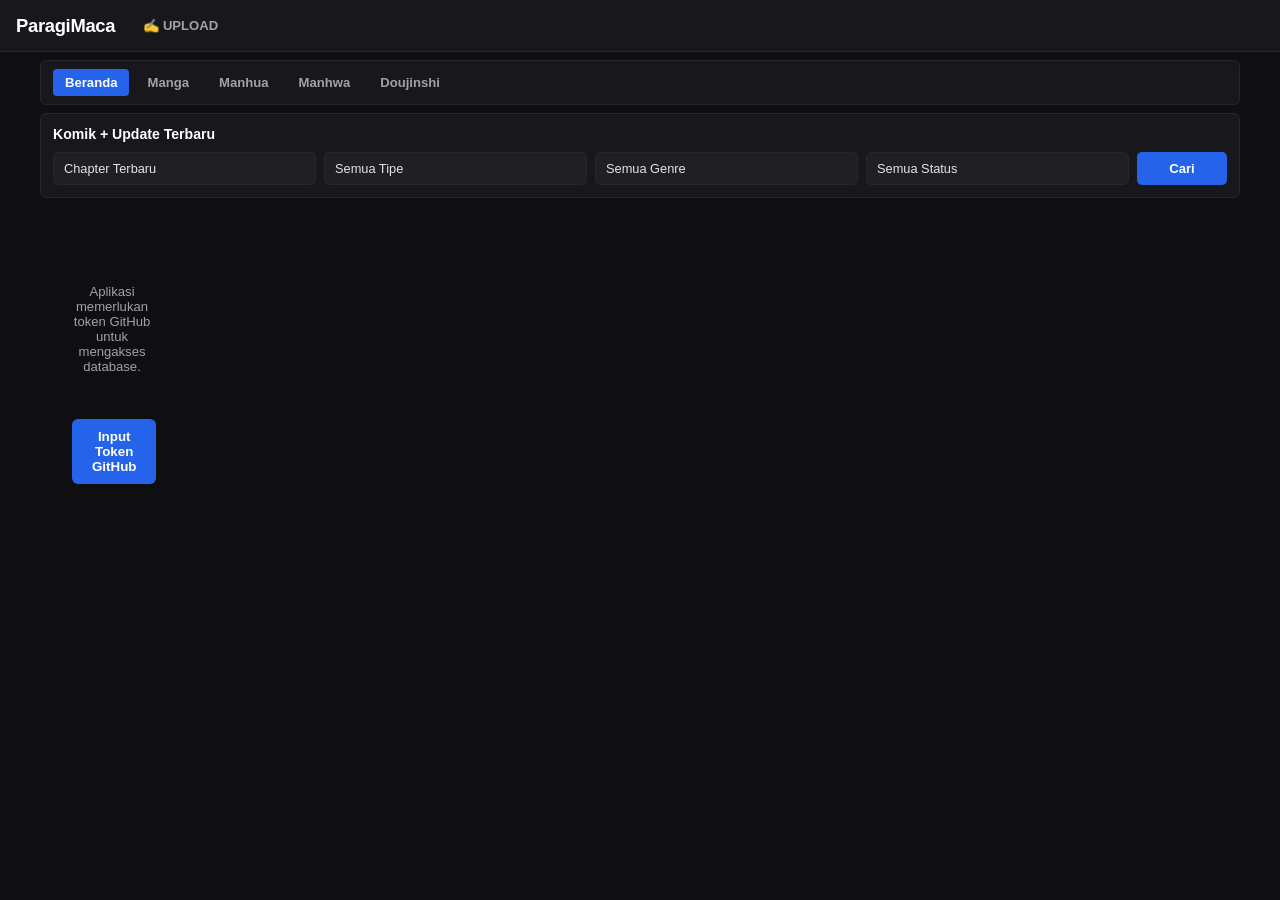
==== index.html @ cc0aefde "Add files via upload" ====
<!DOCTYPE html>
<html lang="id">
<head>
    <meta charset="UTF-8">
    <meta name="viewport" content="width=device-width, initial-scale=1.0">
    <title>ParagiMaca - Katalog Komik Modern</title>
    
    <!-- PWA Meta Tags untuk Deteksi Instalasi Smartphone -->
    <link rel="manifest" href="manifest.json">
    <meta name="theme-color" content="#18181c">
    
    <!-- Dukungan Eksklusif iOS (iPhone/iPad) -->
    <meta name="apple-mobile-web-app-capable" content="yes">
    <meta name="apple-mobile-web-app-status-bar-style" content="black-translucent">
    <link rel="apple-touch-icon" href="https://i.ibb.co/hFF7qHGr/manga-thumbnail-A2-Legendary-Car-Hailing-System.webp">
    
    <link rel="stylesheet" href="style.css">
</head>
<body>
    <header class="viewer-header">
        <div class="header-left">
            <h1 onclick="filterByNav('all', null); navigateTo('catalog')" style="cursor: pointer;">ParagiMaca</h1>
            <!-- Menu Baru di samping brand ParagiMaca -->
            <button id="nav-editor-btn" class="header-link-btn" onclick="navigateTo('editor')">✍️ UPLOAD</button>
        </div>
        <div class="header-right">
            <button id="back-btn" class="clear-btn" style="display: none;" onclick="handleBackAction()">⬅️</button>
        </div>
    </header>

    <!-- HALAMAN UTAMA / KATALOG -->
    <div id="catalog-page">
        <nav class="category-nav">
            <a href="#" id="nav-all" class="nav-item active" onclick="filterByNav('all', this)">Beranda</a>
            <a href="#" class="nav-item" onclick="filterByNav('Manga', this)">Manga</a>
            <a href="#" class="nav-item" onclick="filterByNav('Manhua', this)">Manhua</a>
            <a href="#" class="nav-item" onclick="filterByNav('Manhwa', this)">Manhwa</a>
            <a href="#" class="nav-item" onclick="filterByNav('Doujinshi', this)">Doujinshi</a>
        </nav>

        <div class="filter-panel-box">
            <div class="filter-header-title">Komik + Update Terbaru</div>
            
            <div class="filter-grid-inputs">
                <div class="filter-group">
                    <select id="filter-sort">
                        <option value="latest">Chapter Terbaru</option>
                        <option value="title">Abjad (A-Z)</option>
                    </select>
                </div>
                <div class="filter-group">
                    <select id="filter-type">
                        <option value="all">Semua Tipe</option>
                        <option value="Manga">Manga</option>
                        <option value="Manhua">Manhua</option>
                        <option value="Manhwa">Manhwa</option>
                        <option value="Doujinshi">Doujinshi</option>
                    </select>
                </div>
                
                <div class="filter-group">
                    <select id="filter-genre">
                        <option value="all">Semua Genre</option>
                        <option value="Academy">Academy</option>
                        <option value="Action">Action</option>
                        <option value="Adaptation">Adaptation</option>
                        <option value="Adult">Adult</option>
                        <option value="Adventure">Adventure</option>
                        <option value="Age Regression">Age Regression</option>
                        <option value="Ahegao">Ahegao</option>
                        <option value="All The Way Through">All The Way Through</option>
                        <option value="Amputee">Amputee</option>
                        <option value="Anal">Anal</option>
                        <option value="Anorexia">Anorexia</option>
                        <option value="Apocalypse">Apocalypse</option>
                        <option value="Apron">Apron</option>
                        <option value="Artist CG">Artist CG</option>
                        <option value="Aunt">Aunt</option>
                        <option value="Bald">Bald</option>
                        <option value="Beasts">Beasts</option>
                        <option value="Bestiality">Bestiality</option>
                        <option value="Big Ass">Big Ass</option>
                        <option value="Big Breast">Big Breast</option>
                        <option value="Big Penis">Big Penis</option>
                        <option value="Bike Shorts">Bike Shorts</option>
                        <option value="Bikini">Bikini</option>
                        <option value="Birth">Birth</option>
                        <option value="Bisexual">Bisexual</option>
                        <option value="Blackmail">Blackmail</option>
                        <option value="Blacksmith">Blacksmith</option>
                        <option value="Blindfold">Blindfold</option>
                        <option value="Bloomers">Bloomers</option>
                        <option value="Blowjob">Blowjob</option>
                        <option value="Body Swap">Body Swap</option>
                        <option value="Bodysuit">Bodysuit</option>
                        <option value="Bondage">Bondage</option>
                        <option value="Bowjob">Bowjob</option>
                        <option value="Business Suit">Business Suit</option>
                        <option value="Cheating">Cheating</option>
                        <option value="Collar">Collar</option>
                        <option value="Collor">Collor</option>
                        <option value="Comedy">Comedy</option>
                        <option value="Comic">Comic</option>
                        <option value="Condom">Condom</option>
                        <option value="Cooking">Cooking</option>
                        <option value="Cousin">Cousin</option>
                        <option value="Crime">Crime</option>
                        <option value="Crossdressing">Crossdressing</option>
                        <option value="Cunnilingus">Cunnilingus</option>
                        <option value="Dark Fantasy">Dark Fantasy</option>
                        <option value="Dark Skin">Dark Skin</option>
                        <option value="Daughter">Daughter</option>
                        <option value="Defloration">Defloration</option>
                        <option value="Demon">Demon</option>
                        <option value="Demon Girl">Demon Girl</option>
                        <option value="Demons">Demons</option>
                        <option value="Dick Growth">Dick Growth</option>
                        <option value="DILF">DILF</option>
                        <option value="Double Penetration">Double Penetration</option>
                        <option value="Doujinshi">Doujinshi</option>
                        <option value="Drama">Drama</option>
                        <option value="Drugs">Drugs</option>
                        <option value="Drunk">Drunk</option>
                        <option value="Ecchi">Ecchi</option>
                        <option value="Elf">Elf</option>
                        <option value="Emotionless Sex">Emotionless Sex</option>
                        <option value="Entertainment">Entertainment</option>
                        <option value="Exhibitionism">Exhibitionism</option>
                        <option value="Eyepatch">Eyepatch</option>
                        <option value="Fantasy">Fantasy</option>
                        <option value="Females Only">Females Only</option>
                        <option value="Femdom">Femdom</option>
                        <option value="Filming">Filming</option>
                        <option value="Fingering">Fingering</option>
                        <option value="Footjob">Footjob</option>
                        <option value="Full Color">Full Color</option>
                        <option value="Furry">Furry</option>
                        <option value="Futanari">Futanari</option>
                        <option value="Game">Game</option>
                        <option value="Garter Belt">Garter Belt</option>
                        <option value="Gender Bender">Gender Bender</option>
                        <option value="Genderswap">Genderswap</option>
                        <option value="Genius">Genius</option>
                        <option value="Ghost">Ghost</option>
                        <option value="Ghosts">Ghosts</option>
                        <option value="Glasses">Glasses</option>
                        <option value="Gore">Gore</option>
                        <option value="Group">Group</option>
                        <option value="Guro">Guro</option>
                        <option value="Gyaru">Gyaru</option>
                        <option value="Hairy">Hairy</option>
                        <option value="Handjob">Handjob</option>
                        <option value="Harem">Harem</option>
                        <option value="Hentai">Hentai</option>
                        <option value="Historical">Historical</option>
                        <option value="Horns">Horns</option>
                        <option value="Horror">Horror</option>
                        <option value="Huge Breast">Huge Breast</option>
                        <option value="Huge Penis">Huge Penis</option>
                        <option value="Humiliation">Humiliation</option>
                        <option value="Impregnation">Impregnation</option>
                        <option value="Incest">Incest</option>
                        <option value="Inflation">Inflation</option>
                        <option value="Insect">Insect</option>
                        <option value="Inseki">Inseki</option>
                        <option value="Inverted Nipples">Inverted Nipples</option>
                        <option value="Invisible">Invisible</option>
                        <option value="Isekai">Isekai</option>
                        <option value="Josei">Josei</option>
                        <option value="Kemomimi">Kemomimi</option>
                        <option value="Kimono">Kimono</option>
                        <option value="Knight">Knight</option>
                        <option value="Lactation">Lactation</option>
                        <option value="Leotard">Leotard</option>
                        <option value="Lingerie">Lingerie</option>
                        <option value="Loli">Loli</option>
                        <option value="Lolipai">Lolipai</option>
                        <option value="Long Strip">Long Strip</option>
                        <option value="Magic">Magic</option>
                        <option value="Magical Girls">Magical Girls</option>
                        <option value="Maid">Maid</option>
                        <option value="Males Only">Males Only</option>
                        <option value="Manga">Manga</option>
                        <option value="Mangatoon">Mangatoon</option>
                        <option value="Manhwa">Manhwa</option>
                        <option value="Martial Art">Martial Art</option>
                        <option value="Martial Arts">Martial Arts</option>
                        <option value="Masturbation">Masturbation</option>
                        <option value="Mature">Mature</option>
                        <option value="MC Rebirth">MC Rebirth</option>
                        <option value="Mecha">Mecha</option>
                        <option value="Medical">Medical</option>
                        <option value="Miko">Miko</option>
                        <option value="MILF">MILF</option>
                        <option value="Military">Military</option>
                        <option value="Mind Break">Mind Break</option>
                        <option value="Mind Control">Mind Control</option>
                        <option value="Minigirl">Minigirl</option>
                        <option value="Miniguy">Miniguy</option>
                        <option value="Monster">Monster</option>
                        <option value="Monster Girl">Monster Girl</option>
                        <option value="Monster girls">Monster girls</option>
                        <option value="Monsters">Monsters</option>
                        <option value="Mother">Mother</option>
                        <option value="Multi-work Series">Multi-work Series</option>
                        <option value="Murim">Murim</option>
                        <option value="Muscle">Muscle</option>
                        <option value="Music">Music</option>
                        <option value="Mystery">Mystery</option>
                        <option value="Nakadashi">Nakadashi</option>
                        <option value="Necrophilia">Necrophilia</option>
                        <option value="Netorare">Netorare</option>
                        <option value="Niece">Niece</option>
                        <option value="Nipple Fuck">Nipple Fuck</option>
                        <option value="Nurse">Nurse</option>
                        <option value="Office Workers">Office Workers</option>
                        <option value="Old Man">Old Man</option>
                        <option value="One Shot">One Shot</option>
                        <option value="Oneshot">Oneshot</option>
                        <option value="Oyakodon">Oyakodon</option>
                        <option value="Paizuri">Paizuri</option>
                        <option value="Pantyhose">Pantyhose</option>
                        <option value="Pantyhouse">Pantyhouse</option>
                        <option value="Police">Police</option>
                        <option value="Possession">Possession</option>
                        <option value="Pregnant">Pregnant</option>
                        <option value="Prostitution">Prostitution</option>
                        <option value="Psychological">Psychological</option>
                        <option value="Rape">Rape</option>
                        <option value="Regression">Regression</option>
                        <option value="Reincarnation">Reincarnation</option>
                        <option value="Revenge">Revenge</option>
                        <option value="Rimjob">Rimjob</option>
                        <option value="Romance">Romance</option>
                        <option value="Scat">Scat</option>
                        <option value="School">School</option>
                        <option value="School life">School life</option>
                        <option value="School Uniform">School Uniform</option>
                        <option value="Sci-fi">Sci-fi</option>
                        <option value="Seinen">Seinen</option>
                        <option value="Sex Toys">Sex Toys</option>
                        <option value="Sexual Violence">Sexual Violence</option>
                        <option value="Shemale">Shemale</option>
                        <option value="Shota">Shota</option>
                        <option value="Shotacon">Shotacon</option>
                        <option value="Shoujo">Shoujo</option>
                        <option value="Shoujo Ai">Shoujo Ai</option>
                        <option value="Shoujo(G)">Shoujo(G)</option>
                        <option value="Shounen">Shounen</option>
                        <option value="Shounen Ai">Shounen Ai</option>
                        <option value="Sister">Sister</option>
                        <option value="Sleeping">Sleeping</option>
                        <option value="Slice of Life">Slice of Life</option>
                        <option value="Slime">Slime</option>
                        <option value="Slow Life">Slow Life</option>
                        <option value="Small Breast">Small Breast</option>
                        <option value="Smut">Smut</option>
                        <option value="Snuff">Snuff</option>
                        <option value="Sole Female">Sole Female</option>
                        <option value="Sole Male">Sole Male</option>
                        <option value="Sport">Sport</option>
                        <option value="Sports">Sports</option>
                        <option value="Stocking">Stocking</option>
                        <option value="Story Arc">Story Arc</option>
                        <option value="Strategy">Strategy</option>
                        <option value="Sumata">Sumata</option>
                        <option value="Super Power">Super Power</option>
                        <option value="Supernatural">Supernatural</option>
                        <option value="Survival">Survival</option>
                        <option value="Sweating">Sweating</option>
                        <option value="Swimsuit">Swimsuit</option>
                        <option value="Sword Fight">Sword Fight</option>
                        <option value="Sword Master">Sword Master</option>
                        <option value="Swormanship">Swormanship</option>
                        <option value="System">System</option>
                        <option value="Tanlines">Tanlines</option>
                        <option value="Teacher">Teacher</option>
                        <option value="Tentacles">Tentacles</option>
                        <option value="Thriller">Thriller</option>
                        <option value="Tomboy">Tomboy</option>
                        <option value="Tomgirl">Tomgirl</option>
                        <option value="Torture">Torture</option>
                        <option value="Tragedy">Tragedy</option>
                        <option value="Trauma">Trauma</option>
                        <option value="Twins">Twins</option>
                        <option value="Twintails">Twintails</option>
                        <option value="Uncensored">Uncensored</option>
                        <option value="Unusual Pupils">Unusual Pupils</option>
                        <option value="Vampire">Vampire</option>
                        <option value="Video Games">Video Games</option>
                        <option value="Villainess">Villainess</option>
                        <option value="Violence">Violence</option>
                        <option value="Virginity">Virginity</option>
                        <option value="Web Comic">Web Comic</option>
                        <option value="Webtoon">Webtoon</option>
                        <option value="Webtoons">Webtoons</option>
                        <option value="Widow">Widow</option>
                        <option value="X-Ray">X-Ray</option>
                        <option value="Xianxia">Xianxia</option>
                        <option value="Xuanhuan">Xuanhuan</option>
                        <option value="Yandere">Yandere</option>
                        <option value="Yaoi">Yaoi</option>
                        <option value="Yuri">Yuri</option>
                    </select>
                </div>
                
                <div class="filter-group">
                    <select id="filter-status">
                        <option value="all">Semua Status</option>
                        <option value="Ongoing">Ongoing</option>
                        <option value="Tamat">Tamat</option>
                    </select>
                </div>
                <button class="search-apply-btn" onclick="applyAdvancedFilters()">Cari</button>
            </div>
        </div>

        <main class="manga-grid-layout" id="manga-container">
        </main>
    </div>

    <!-- HALAMAN BARU: EDITOR & KONTRIBUTOR KOMIK -->
    <div id="editor-page" style="display: none;">
        <div class="editor-page-container">
            <div class="editor-header-box">
                <h2 class="upload-section-title">Panel Kontributor: Tambah / Update Bab Komik</h2>
                <p class="editor-sub-desc">Publikasikan karya komik terbaru Anda langsung ke database cloud server ParagiMaca.</p>
                <a href="countdown_github.html" target="_blank" style="display: inline-block; margin-top: 8px; font-size: 0.75rem; color: #3b82f6; text-decoration: underline; font-weight: 650;">
                    🔑 Periksa Sisa Waktu Aktif Token GitHub (89 Hari Lagi)
                </a>
            </div>

            <div class="upload-section-box full-page-card">
                <div class="form-grid-layout" style="margin-bottom: 12px;">
                    <div class="form-input-group">
                        <label class="editor-field-lbl">Tindakan Pemrosesan</label>
                        <select id="upload-action-type" onchange="toggleUploadMode(this.value)">
                            <option value="new">Tindakan: Buat Judul Komik Baru</option>
                            <option value="update">Tindakan: Update Chapter Komik Lama</option>
                        </select>
                    </div>
                    <div class="form-input-group" id="existing-manga-wrapper" style="display: none;">
                        <label class="editor-field-lbl">Pilih Judul Komik Sasaran</label>
                        <select id="existing-manga-select"></select>
                    </div>
                </div>

                <div class="form-grid-layout" id="meta-manga-fields">
                    <div class="form-input-group">
                        <label class="editor-field-lbl">Judul Komik Baru</label>
                        <input type="text" id="manga-title-input" placeholder="Masukkan Judul Komik Baru...">
                    </div>
                    <div class="form-input-group">
                        <label class="editor-field-lbl">Tipe Format</label>
                        <select id="manga-type-input">
                            <option value="Manga">Tipe: Manga</option>
                            <option value="Manhua">Tipe: Manhua</option>
                            <option value="Manhwa">Tipe: Manhwa</option>
                            <option value="Doujinshi">Tipe: Doujinshi</option>
                        </select>
                    </div>
                    
                    <div class="form-input-group" style="grid-column: span 2;">
                        <span class="editor-field-lbl">Pilih Genre (Bisa Centang Banyak):</span>
                        <div id="manga-genre-checkbox-container" class="genre-checkbox-box">
                        </div>
                    </div>
                </div>

                <div class="form-input-group" id="synopsis-wrapper" style="margin-top: 12px;">
                    <label class="editor-field-lbl">Sinopsis / Ringkasan Cerita</label>
                    <textarea id="manga-synopsis-input" rows="4" placeholder="Tulis ringkasan cerita atau sinopsis komik di sini..."></textarea>
                </div>

                <div class="form-input-group" style="margin-top: 12px; max-width: 320px;">
                    <label class="editor-field-lbl">Nomor Bab/Chapter</label>
                    <input type="text" id="chapter-num-input" placeholder="Nomor Chapter Baru (Contoh: 02, 03)">
                </div>

                <div class="upload-files-row" style="margin-top: 14px;">
                    <div class="file-picker-block" id="cover-picker-wrapper">
                        <span>1. Pilih Gambar Cover:</span>
                        <input type="file" id="imgbb-cover-input" accept="image/*">
                    </div>
                    <div class="file-picker-block">
                        <span>2. Gambar Isi Bab (Bisa Banyak File):</span>
                        <input type="file" id="imgbb-pages-input" accept="image/*" multiple>
                    </div>
                </div>

                <div class="editor-action-footer" style="margin-top: 18px; display: flex; justify-content: space-between; align-items: center; flex-wrap: wrap; gap: 10px;">
                    <div id="upload-progress-text" style="font-size: 0.8rem; color: #eab308; font-weight: 600;">Status: Siap memproses formulir.</div>
                    <button id="upload-status-btn" class="primary-btn" style="min-width: 160px; padding: 10px 20px;">Terbitkan Update</button>
                </div>
            </div>
        </div>
    </div>

    <!-- HALAMAN DETAIL KOMIK -->
    <div id="detail-page" style="display: none;">
        <div class="detail-container">
            <div class="detail-upper">
                <div class="detail-cover-box">
                    <img id="detail-cover" src="" alt="Manga Cover">
                </div>
                <div class="detail-info" style="width: 100%;">
                    <div style="display: flex; justify-content: space-between; align-items: flex-start; flex-wrap: wrap; gap: 8px;">
                        <h2 id="detail-title">Judul Komik</h2>
                        <button class="edit-manga-btn" onclick="openEditPostModal()">✏️</button>
                    </div>
                    <p class="detail-author" style="margin-top: 6px;">Status: <span class="status-badge" id="detail-status-text">Ongoing</span></p>
                    <div class="detail-genres" id="detail-genres-container"></div>
                    <div class="detail-synopsis">
                        <h3>Sinopsis</h3>
                        <p id="detail-synopsis-text">Kisah seru petualangan.</p>
                    </div>
                    <div class="detail-actions">
                        <button class="primary-btn" onclick="readFirstChapter()">Baca Chapter Pertama</button>
                    </div>
                </div>
            </div>
            <div class="chapter-section">
                <h3>Daftar Chapter</h3>
                <div class="chapter-list" id="chapter-list-container"></div>
            </div>
        </div>
    </div>

    <!-- FORM MODAL EDIT POSTINGAN (INTERAKTIF) -->
    <div id="edit-post-modal" class="modal-overlay" style="display: none;">
        <div class="modal-content">
            <div class="modal-header">
                <h3>Sunting Informasi & Postingan Komik</h3>
                <span class="close-modal-btn" onclick="closeEditPostModal()">&times;</span>
            </div>
            <div class="modal-body">
                <!-- TABS UNTUK MEMBEDAKAN EDIT POST vs UNGGUH CHAPTER BARU DI SUNTINGAN -->
                <div class="modal-tabs">
                    <button class="modal-tab-btn active" id="tab-edit-meta" onclick="switchModalTab('meta')">ℹ️ Sunting Info Utama</button>
                    <button class="modal-tab-btn" id="tab-upload-chap" onclick="switchModalTab('upload')">➕ Unggah Bab Baru</button>
                </div>

                <!-- KONTEN TAB 1: SUNTING METADATA UTAMA -->
                <div id="modal-tab-content-meta">
                    <div class="form-input-group" style="margin-bottom: 12px;">
                        <label class="field-label">Judul Komik</label>
                        <input type="text" id="edit-manga-title" placeholder="Ubah judul...">
                    </div>
                    <div class="form-grid-layout" style="margin-bottom: 12px;">
                        <div class="form-input-group">
                            <label class="field-label">Tipe</label>
                            <select id="edit-manga-type">
                                <option value="Manga">Manga</option>
                                <option value="Manhua">Manhua</option>
                                <option value="Manhwa">Manhwa</option>
                                <option value="Doujinshi">Doujinshi</option>
                            </select>
                        </div>
                        <div class="form-input-group">
                            <label class="field-label">Status</label>
                            <select id="edit-manga-status">
                                <option value="Ongoing">Ongoing</option>
                                <option value="Tamat">Tamat</option>
                            </select>
                        </div>
                    </div>
                    <div class="form-input-group" style="margin-bottom: 12px;">
                        <label class="field-label">Tautan Teks Gambar Cover</label>
                        <input type="text" id="edit-manga-cover" placeholder="Masukkan URL cover baru...">
                    </div>
                    <div class="form-input-group" style="margin-bottom: 12px;">
                        <label class="field-label">Sinopsis / Ringkasan Cerita</label>
                        <textarea id="edit-manga-synopsis" rows="4" placeholder="Ubah sinopsis cerita..."></textarea>
                    </div>

                    <div class="form-input-group" style="margin-bottom: 16px;">
                        <label class="field-label">Genre Komik</label>
                        <div id="edit-genre-checkbox-container" class="genre-grid-checkbox">
                        </div>
                    </div>

                    <div class="edit-chapter-list-section">
                        <div class="section-sub-header">
                            <h4>Kelola Daftar Bab & Gambar</h4>
                            <select id="edit-chapter-select" onchange="loadChapterPagesToEditor(this.value)" style="background: #202024; color: #fff; padding: 4px; border-radius: 4px; font-size: 0.8rem; border:1px solid #27272a;">
                                <option value="">Pilih Chapter...</option>
                            </select>
                        </div>
                        
                        <!-- PANEL MANAGEMEN SEBARAN GAMBAR PER CHAPTER -->
                        <div id="editor-chapter-pages-container" style="display:none; margin-top:10px;">
                            <p style="font-size: 0.75rem; color:#a1a1aa; margin-bottom:8px;">
                                Anda dapat mengedit langsung tautan gambar di bawah ini atau <strong>pilih file lokal</strong> untuk mengganti gambar bab tersebut.
                            </p>
                            
                            <!-- Box Upload File Lokal Massal untuk Mengganti Semua Gambar di Chapter Ini -->
                            <div style="background: #18181c; padding: 10px; border-radius: 5px; border: 1px dashed #3b82f6; margin-bottom: 12px;">
                                <label style="display: block; font-size: 0.75rem; color: #3b82f6; font-weight: 600; margin-bottom: 4px;">⚡ Ganti / Timpa Semua Gambar dari File Lokal:</label>
                                <input type="file" id="edit-chapter-pages-bulk-input" accept="image/*" multiple style="font-size: 0.75rem; color:#ccc; width: 100%;">
                                <p style="font-size: 0.65rem; color:#888; margin-top: 4px;">*Mengunggah file di sini akan mengganti daftar halaman di bawah ini setelah file selesai diproses saat tombol simpan ditekan.</p>
                            </div>

                            <div id="pages-edit-list" style="display:flex; flex-direction:column; gap:8px; max-height:220px; overflow-y:auto; padding:6px; background:#111; border-radius:5px; border:1px solid #27272a;">
                            </div>
                            
                            <div style="margin-top: 8px; display:flex; gap:6px; flex-wrap: wrap;">
                                <button type="button" class="action-light-btn" onclick="addNewPageUrlRow()">➕ Tambah Baris Halaman Manual</button>
                                <button type="button" class="action-light-btn danger" onclick="deleteCurrentChapter()">🗑️ Hapus Bab Ini</button>
                            </div>
                        </div>
                    </div>
                </div>

                <!-- KONTEN TAB 2: UNGGUH CHAPTER BARU LANGSUNG DARI MODAL -->
                <div id="modal-tab-content-upload" style="display: none;">
                    <div class="upload-subpanel-box" style="background: #202024; padding: 12px; border-radius: 6px; border: 1px solid #27272a;">
                        <h4 style="font-size: 0.85rem; color: #3b82f6; margin-bottom: 10px;">Unggah Chapter Baru untuk Komik Ini</h4>
                        
                        <div class="form-input-group" style="margin-bottom: 12px; max-width: 200px;">
                            <label class="field-label">Nomor Bab/Chapter Baru</label>
                            <input type="text" id="modal-chapter-num-input" placeholder="Contoh: 02, 03, 03.5">
                        </div>

                        <div class="file-picker-block" style="margin-bottom: 14px;">
                            <span class="field-label" style="margin-bottom: 6px;">Gambar Isi Bab (Bisa Banyak File):</span>
                            <input type="file" id="modal-imgbb-pages-input" accept="image/*" multiple style="background: #18181c; color:#fff; border: 1px solid #27272a; padding: 6px; border-radius:4px; font-size: 0.78rem;">
                        </div>

                        <button id="modal-chapter-upload-btn" class="primary-btn" onclick="uploadNewChapterFromModal()" style="background: #10b981; width: 100%; padding: 10px; font-weight: bold;">
                            🚀 Terbitkan Bab Baru
                        </button>
                    </div>
                </div>
            </div>
            
            <div class="modal-footer">
                <div id="edit-progress-text" style="font-size: 0.8rem; color:#a1a1aa; font-weight:600;">Siap melakukan perubahan.</div>
                <div style="display: flex; gap: 8px;">
                    <button class="action-light-btn" onclick="closeEditPostModal()" style="background:#27272a; color:#fff;">Batal</button>
                    <button class="primary-btn" id="save-edit-btn" onclick="saveMangaChanges()" style="padding: 8px 20px;">Simpan Perubahan</button>
                </div>
            </div>
        </div>
    </div>

    <!-- HALAMAN MEMBACA (READER) -->
    <div id="reader-page" style="display: none;">
        <div class="reader-controls">
            <select id="mode-select" onchange="switchReaderMode(this.value)">
                <option value="webtoon">Webtoon (Scroll)</option>
                <option value="manga">Manga (Per Halaman)</option>
            </select>
            <div id="manga-nav-buttons" style="display: none; gap: 8px; align-items: center;">
                <button class="nav-arrow-btn" onclick="prevPage()">◀ Kiri</button>
                <span id="page-indicator">1 / 1</span>
                <button class="nav-arrow-btn" onclick="nextPage()">Kanan ▶</button>
            </div>
        </div>
        <main id="reader-container"></main>
    </div>

    <!-- TOMBOL MENGAMBANG UNTUK UP DAN DOWN DI HALAMAN READER -->
    <div id="floating-scroller-controls" class="floating-controls" style="display: none;">
        <button class="scroll-float-btn" onclick="scrollToExtreme('up')" title="Ke Atas (Awal Gambar)">▲</button>
        <button class="scroll-float-btn" onclick="scrollToExtreme('down')" title="Ke Bawah (Akhir Gambar)">▼</button>
    </div>

    <script src="apps.js"></script>
</body>
</html>
---- style.css ----
* { 
    margin: 0; 
    padding: 0; 
    box-sizing: border-box; 
}

body {
    background-color: #0f0f12;
    color: #e4e4e7;
    font-family: -apple-system, BlinkMacSystemFont, "Segoe UI", Roboto, sans-serif;
    -webkit-font-smoothing: antialiased;
}

/* HEADER STYLE */
.viewer-header {
    background: #18181c;
    padding: 12px 16px; 
    border-bottom: 1px solid #27272a;
    display: flex;
    justify-content: space-between;
    align-items: center;
    position: sticky;
    top: 0;
    z-index: 100;
}

.header-left {
    display: flex;
    align-items: center;
    gap: 16px;
}

h1 { 
    font-size: 1.15rem; 
    color: #fff; 
    font-weight: 700; 
    letter-spacing: -0.3px; 
}

/* Header link menu untuk Kontributor */
.header-link-btn {
    background: transparent;
    color: #a1a1aa;
    border: none;
    font-size: 0.82rem;
    font-weight: 600;
    cursor: pointer;
    padding: 6px 12px;
    border-radius: 4px;
    transition: all 0.2s;
    outline: none;
}

.header-link-btn:hover {
    color: #fff;
    background: #27272a;
}

.header-link-btn.active {
    color: #fff;
    background: #2563eb;
}

.clear-btn { 
    background: #ef4444; 
    color: white; 
    border: none; 
    padding: 6px 12px; 
    border-radius: 4px; 
    cursor: pointer; 
    font-weight: 600; 
    font-size: 0.8rem; 
}

/* BAR NAVIGASI HORIZONTAL TAB */
.category-nav {
    display: flex;
    gap: 6px;
    background: #18181c;
    padding: 8px 12px; 
    max-width: 1200px;
    margin: 8px auto;
    border-radius: 6px;
    border: 1px solid #27272a;
    overflow-x: auto;
    white-space: nowrap;
}

.category-nav::-webkit-scrollbar {
    display: none;
}

.nav-item {
    color: #a1a1aa;
    text-decoration: none;
    padding: 6px 12px; 
    font-size: 0.82rem; 
    font-weight: 600;
    border-radius: 4px;
    transition: all 0.2s;
    display: inline-block;
}

.nav-item:hover, .nav-item.active {
    background: #2563eb;
    color: #fff;
}

/* PANEL FILTER BOX */
.filter-panel-box {
    background: #18181c;
    max-width: 1200px;
    margin: 0 12px 14px 12px; 
    padding: 12px; 
    border-radius: 6px;
    border: 1px solid #27272a;
}

@media (min-width: 1200px) {
    .filter-panel-box { margin: 0 auto 16px auto; }
}

.filter-header-title {
    font-size: 0.88rem; 
    font-weight: 700;
    color: #fff;
    margin-bottom: 10px;
}

.filter-grid-inputs {
    display: grid;
    grid-template-columns: repeat(auto-fit, minmax(130px, 1fr));
    gap: 8px; 
}

.filter-group select {
    width: 100%;
    background: #202024;
    color: #e4e4e7;
    border: 1px solid #27272a;
    padding: 8px 10px; 
    border-radius: 5px;
    font-size: 0.8rem; 
    outline: none;
    cursor: pointer;
    -webkit-appearance: none;
}

.search-apply-btn {
    background: #2563eb;
    color: white;
    border: none;
    border-radius: 5px;
    font-weight: 600;
    cursor: pointer;
    font-size: 0.82rem; 
    padding: 8px;
    grid-column: 1 / -1;
}

@media (min-width: 768px) {
    .filter-grid-inputs { grid-template-columns: repeat(4, 1fr) 90px; }
    .search-apply-btn { grid-column: auto; }
}

/* GRID UTAMA KATALOG */
.manga-grid-layout { 
    display: grid; 
    grid-template-columns: repeat(auto-fill, minmax(110px, 1fr)); 
    gap: 12px; 
    padding: 0 12px; 
    max-width: 1200px; 
    margin: 0 auto 30px auto; 
}

.manga-card-box { 
    background: #18181c; 
    border-radius: 6px; 
    overflow: hidden; 
    border: 1px solid #27272a; 
    cursor: pointer; 
    display: flex; 
    flex-direction: column; 
}

.manga-card-box:hover { border-color: #2563eb; }
.aspect-cover-holder { width: 100%; padding-top: 140%; position: relative; background: #222; }
.aspect-cover-holder img { position: absolute; top: 0; left: 0; width: 100%; height: 100%; object-fit: cover; }

.manga-meta-title { 
    padding: 8px; 
    font-size: 0.78rem; 
    font-weight: 600; 
    color: #e4e4e7; 
    line-height: 1.25; 
    text-align: left; 
    overflow: hidden; 
    display: -webkit-box; 
    -webkit-line-clamp: 2; 
    -webkit-box-orient: vertical;
}

.status-msg { 
    grid-column: 1/-1; 
    text-align: center; 
    color: #a1a1aa; 
    padding: 30px 0; 
    font-size: 0.82rem;
}

/* DETAIL & READER SECTION */
.detail-container { max-width: 800px; margin: 16px auto; padding: 0 12px; }
.detail-upper { display: flex; flex-direction: column; gap: 16px; align-items: center; text-align: center; margin-bottom: 20px; }

@media (min-width: 768px) {
    .detail-upper { flex-direction: row; text-align: left; align-items: flex-start; }
}

.detail-cover-box { width: 140px; border-radius: 6px; overflow: hidden; border: 1px solid #27272a; flex-shrink: 0; }
.detail-cover-box img { width: 100%; height: auto; display: block; }
.status-badge { background: #10b981; color: white; padding: 2px 6px; border-radius: 4px; font-size: 0.75rem; }
.detail-genres { display: flex; gap: 6px; margin: 10px 0; flex-wrap: wrap; justify-content: center; }

@media (min-width: 768px) { .detail-genres { justify-content: flex-start; } }

.genre-tag { background: #27272a; padding: 3px 8px; border-radius: 4px; font-size: 0.75rem; color: #a1a1aa; }
.primary-btn { background: #2563eb; color: white; border: none; padding: 8px 16px; border-radius: 5px; font-weight: 600; cursor: pointer; width: 100%; font-size: 0.85rem; }

@media (min-width: 768px) { .primary-btn { width: auto; } }

.chapter-list { background: #18181c; border: 1px solid #27272a; border-radius: 6px; margin-top: 10px; }
.chapter-item { display: flex; justify-content: space-between; padding: 12px 14px; border-bottom: 1px solid #27272a; cursor: pointer; font-size: 0.82rem; }
.chapter-item:hover { color: #2563eb; background: #202024;}

.reader-controls { background: #18181c; padding: 8px; border-bottom: 1px solid #27272a; position: sticky; top: 49px; z-index: 90; display: flex; justify-content: center; gap: 16px; }
.reader-controls select { background: #202024; color: #fff; border: 1px solid #27272a; padding: 4px 8px; border-radius: 4px; font-size: 0.8rem; }
#reader-container { background-color: #000; width: 100%; }
.webtoon-stream-clean { display: flex; flex-direction: column; align-items: center; }
.webtoon-stream-clean img { width: 100%; max-width: 700px; height: auto; display: block; margin: 0; padding: 0; border: none; }
.manga-mode-layout { display: flex; justify-content: center; padding: 10px; }
.manga-mode-layout img { max-width: 100%; max-height: 85vh; }

/* ==========================================================================
   DESAIN HALAMAN BARU: EDITOR KONTRIBUTOR KHUSUS (FULL PAGE)
   ========================================================================== */
.editor-page-container {
    max-width: 800px;
    margin: 20px auto;
    padding: 0 16px 40px 16px;
}

.editor-header-box {
    margin-bottom: 18px;
    text-align: left;
}

.editor-sub-desc {
    font-size: 0.8rem;
    color: #a1a1aa;
    margin-top: 4px;
    line-height: 1.4;
}

.full-page-card {
    background: #18181c;
    border: 1px solid #27272a;
    border-radius: 8px;
    padding: 20px;
    box-shadow: 0 4px 12px rgba(0,0,0,0.3);
}

.editor-field-lbl {
    display: block;
    font-size: 0.76rem;
    color: #a1a1aa;
    font-weight: 600;
    margin-bottom: 6px;
}

.genre-checkbox-box {
    background: #202024; 
    border: 1px solid #27272a; 
    border-radius: 5px; 
    max-height: 180px; 
    overflow-y: auto; 
    padding: 10px; 
    display: flex; 
    flex-direction: column; 
    gap: 8px;
}

/* PANEL KONTRIBUTOR FORMULIR INPUT DATA LENGKAP */
.upload-section-box {
    display: flex;
    flex-direction: column;
}

.upload-section-title {
    font-size: 1.1rem;
    color: #3b82f6;
    font-weight: 700;
    text-transform: none;
    letter-spacing: normal;
    margin-bottom: 0;
}

.form-grid-layout {
    display: grid;
    grid-template-columns: repeat(auto-fit, minmax(200px, 1fr));
    gap: 12px;
}

.form-input-group input, .form-input-group select, .form-input-group textarea {
    width: 100%;
    background: #202024;
    color: #fff;
    border: 1px solid #27272a;
    padding: 10px 12px;
    border-radius: 5px;
    font-size: 0.85rem;
    outline: none;
}

.form-input-group input:focus, .form-input-group textarea:focus {
    border-color: #2563eb;
}

.upload-files-row {
    display: flex;
    flex-direction: column;
    gap: 12px;
}

@media (min-width: 640px) {
    .upload-files-row { flex-direction: row; }
}

.file-picker-block {
    flex: 1;
    display: flex;
    flex-direction: column;
    gap: 6px;
}

.file-picker-block span {
    font-size: 0.78rem;
    color: #a1a1aa;
    font-weight: 600;
}

.file-picker-block input[type="file"] {
    background: #202024;
    color: #fff;
    border: 1px solid #27272a;
    padding: 8px;
    border-radius: 4px;
    font-size: 0.78rem;
    cursor: pointer;
    width: 100%;
}

#upload-status-btn {
    background: #10b981;
    color: white;
    border: none;
    border-radius: 5px;
    font-weight: 700;
    font-size: 0.85rem;
    cursor: pointer;
    transition: background 0.2s;
}

#upload-status-btn:hover {
    background: #059669;
}

#upload-status-btn:disabled {
    cursor: not-allowed;
    opacity: 0.6;
}

/* ==========================================================================
   DESAIN: MODAL OVERLAY & FORM EDIT POSTINGAN MODERN (PARAGIMACA)
   ========================================================================== */
.edit-manga-btn {
    background: #27272a;
    color: #e4e4e7;
    border: 1px solid #3f3f46;
    padding: 6px 12px;
    border-radius: 5px;
    font-size: 0.75rem;
    font-weight: 600;
    cursor: pointer;
    transition: all 0.2s;
}

.edit-manga-btn:hover {
    background: #2563eb;
    border-color: #2563eb;
    color: white;
}

.modal-overlay {
    position: fixed;
    top: 0;
    left: 0;
    width: 100vw;
    height: 100vh;
    background: rgba(9, 9, 11, 0.85);
    backdrop-filter: blur(4px);
    z-index: 1000;
    display: flex;
    justify-content: center;
    align-items: center;
    padding: 12px;
}

.modal-content {
    background: #18181c;
    border: 1px solid #27272a;
    width: 100%;
    max-width: 640px;
    border-radius: 8px;
    overflow: hidden;
    display: flex;
    flex-direction: column;
    max-height: 90vh;
    box-shadow: 0 10px 25px -5px rgba(0, 0, 0, 0.5);
}

.modal-header {
    background: #202024;
    padding: 14px 16px;
    border-bottom: 1px solid #27272a;
    display: flex;
    justify-content: space-between;
    align-items: center;
}

.modal-header h3 {
    font-size: 0.95rem;
    font-weight: 700;
    color: #fff;
}

/* MODAL TABS */
.modal-tabs {
    display: flex;
    background: #131316;
    border-bottom: 1px solid #27272a;
}

.modal-tab-btn {
    flex: 1;
    background: transparent;
    border: none;
    outline: none;
    color: #a1a1aa;
    padding: 12px;
    font-weight: 600;
    font-size: 0.82rem;
    cursor: pointer;
    text-align: center;
    transition: all 0.15s ease;
    border-bottom: 2px solid transparent;
}

.modal-tab-btn:hover {
    color: #fff;
    background: #18181c;
}

.modal-tab-btn.active {
    color: #3b82f6;
    border-bottom-color: #3b82f6;
    background: #18181c;
}

.close-modal-btn {
    font-size: 1.4rem;
    color: #a1a1aa;
    cursor: pointer;
    transition: color 0.15s;
    line-height: 1;
}

.close-modal-btn:hover {
    color: #fff;
}

.modal-body {
    padding: 16px;
    overflow-y: auto;
    flex: 1;
}

.field-label {
    display: block;
    font-size: 0.75rem;
    color: #a1a1aa;
    font-weight: 600;
    margin-bottom: 4px;
}

.genre-grid-checkbox {
    display: grid;
    grid-template-columns: repeat(auto-fill, minmax(110px, 1fr));
    gap: 6px;
    background: #202024;
    border: 1px solid #27272a;
    border-radius: 5px;
    max-height: 110px;
    overflow-y: auto;
    padding: 8px;
}

.edit-chapter-list-section {
    margin-top: 15px;
    padding-top: 12px;
    border-top: 1px solid #27272a;
}

.section-sub-header {
    display: flex;
    justify-content: space-between;
    align-items: center;
    margin-bottom: 8px;
    flex-wrap: wrap;
    gap: 6px;
}

.section-sub-header h4 {
    font-size: 0.8rem;
    color: #3b82f6;
    font-weight: 700;
}

.page-url-row {
    display: flex;
    align-items: center;
    gap: 8px;
    background: #18181c;
    padding: 4px;
    border-radius: 4px;
}

.page-num-lbl {
    font-size: 0.72rem;
    color: #a1a1aa;
    font-weight: 600;
    width: 42px;
    flex-shrink: 0;
}

.edit-page-url-input {
    flex: 1;
    background: #202024;
    color: #fff;
    border: 1px solid #27272a;
    padding: 5px 8px;
    font-size: 0.75rem;
    border-radius: 4px;
    outline: none;
}

.edit-page-url-input:focus {
    border-color: #2563eb;
}

.del-page-row-btn {
    background: transparent;
    border: none;
    color: #ef4444;
    font-size: 1.2rem;
    cursor: pointer;
    line-height: 1;
    padding: 0 4px;
}

.del-page-row-btn:hover {
    color: #f87171;
}

.action-light-btn {
    background: #202024;
    color: #e4e4e7;
    border: 1px solid #27272a;
    padding: 6px 12px;
    font-size: 0.75rem;
    font-weight: 600;
    border-radius: 4px;
    cursor: pointer;
    transition: all 0.15s;
}

.action-light-btn:hover {
    background: #27272a;
    border-color: #3f3f46;
}

.action-light-btn.danger {
    color: #ef4444;
    border-color: rgba(239, 68, 68, 0.2);
}

.action-light-btn.danger:hover {
    background: rgba(239, 68, 68, 0.1);
    border-color: #ef4444;
}

.modal-footer {
    background: #202024;
    padding: 12px 16px;
    border-top: 1px solid #27272a;
    display: flex;
    justify-content: space-between;
    align-items: center;
    flex-wrap: wrap;
    gap: 8px;
}

/* NAVIGASI TOC KUSTOM */
.toc-navigation-block {
    display: flex;
    align-items: center;
    justify-content: center;
    background: #111115;
    padding: 10px;
    border-radius: 6px;
    border: 1px solid #27272a;
    width: 100%;
    max-width: 400px;
    margin: 15px auto 0 auto;
    gap: 12px;
}

.toc-nav-btn {
    background: #202024;
    color: #fff;
    border: 1px solid #27272a;
    border-radius: 4px;
    padding: 6px 12px;
    font-size: 0.8rem;
    font-weight: 600;
    cursor: pointer;
    transition: background 0.15s;
    user-select: none;
}

.toc-nav-btn:hover {
    background: #27272a;
    border-color: #3f3f46;
}

.toc-nav-btn:disabled {
    opacity: 0.35;
    cursor: not-allowed;
}

/* TOMBOL SCROLL MENGAMBANG */
.floating-controls {
    position: fixed;
    right: 20px;
    bottom: 25px;
    display: flex;
    flex-direction: column;
    gap: 8px;
    z-index: 500;
}

.scroll-float-btn {
    background: rgba(37, 99, 235, 0.85);
    backdrop-filter: blur(3px);
    color: #fff;
    border: 1px solid rgba(255,255,255,0.15);
    border-radius: 50px;
    padding: 10px 14px;
    font-size: 0.72rem;
    font-weight: 700;
    cursor: pointer;
    box-shadow: 0 4px 12px rgba(0, 0, 0, 0.4);
    transition: background 0.2s, transform 0.15s;
    outline: none;
}

.scroll-float-btn:hover {
    background: rgba(37, 99, 235, 1);
    transform: translateY(-2px);
}
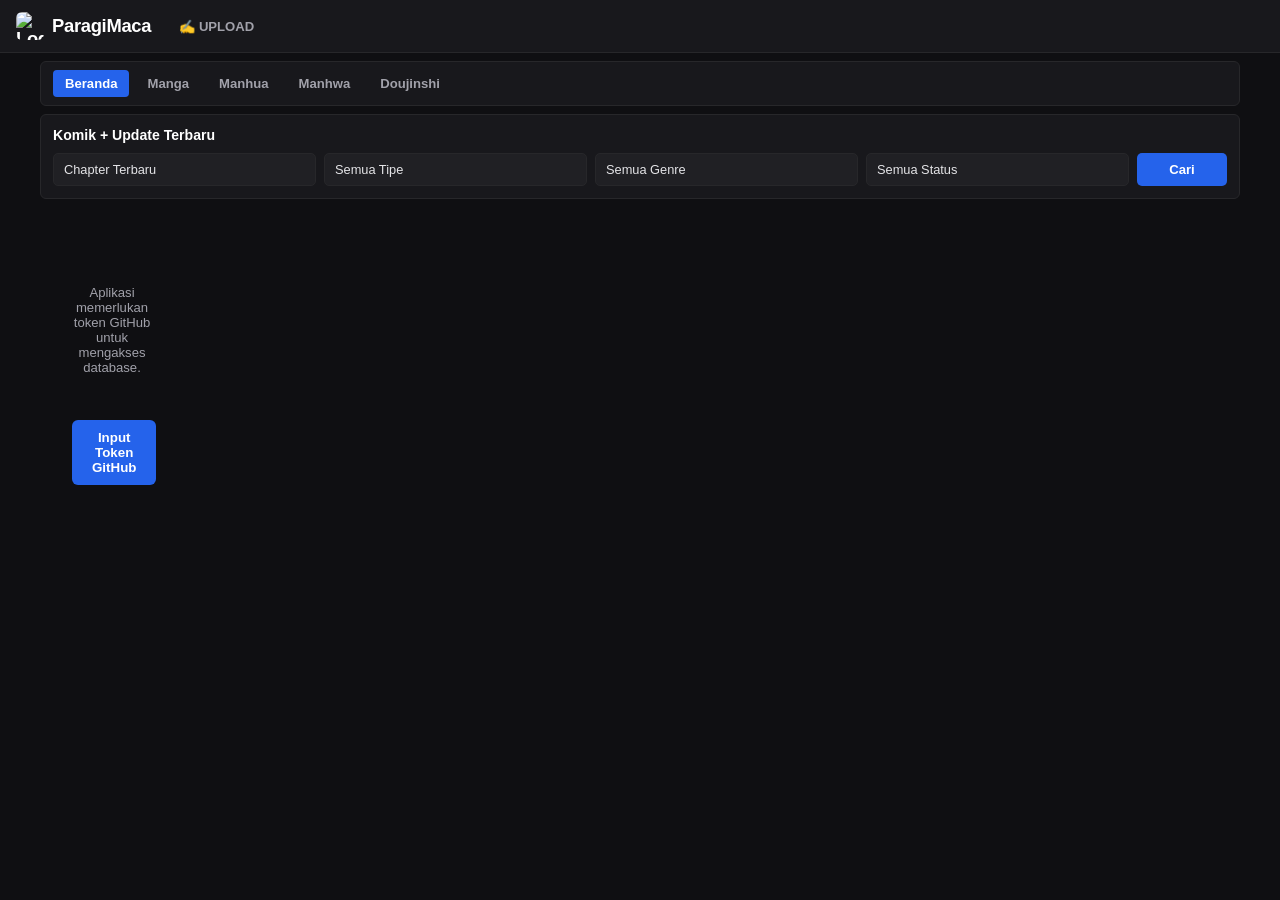
==== commit 5f2fbf74: "Add files via upload" ====
--- a/index.html
+++ b/index.html
@@ -12,14 +12,18 @@
     <!-- Dukungan Eksklusif iOS (iPhone/iPad) -->
     <meta name="apple-mobile-web-app-capable" content="yes">
     <meta name="apple-mobile-web-app-status-bar-style" content="black-translucent">
-    <link rel="apple-touch-icon" href="https://i.ibb.co/hFF7qHGr/manga-thumbnail-A2-Legendary-Car-Hailing-System.webp">
+    <link rel="apple-touch-icon" href="https://i.ibb.co/R4PNCgBD/Gemini-Generated-Image-stlv2rstlv2rstlv.png">
     
     <link rel="stylesheet" href="style.css">
 </head>
 <body>
     <header class="viewer-header">
         <div class="header-left">
-            <h1 onclick="filterByNav('all', null); navigateTo('catalog')" style="cursor: pointer;">ParagiMaca</h1>
+            <!-- Brand ParagiMaca dengan Logo Baru di samping teks -->
+            <h1 onclick="filterByNav('all', null); navigateTo('catalog')" style="cursor: pointer; display: flex; align-items: center; gap: 8px;">
+                <img src="https://i.ibb.co/R4PNCgBD/Gemini-Generated-Image-stlv2rstlv2rstlv.png" alt="Logo ParagiMaca" style="width: 28px; height: 28px; border-radius: 6px; object-fit: cover;">
+                ParagiMaca
+            </h1>
             <!-- Menu Baru di samping brand ParagiMaca -->
             <button id="nav-editor-btn" class="header-link-btn" onclick="navigateTo('editor')">✍️ UPLOAD</button>
         </div>
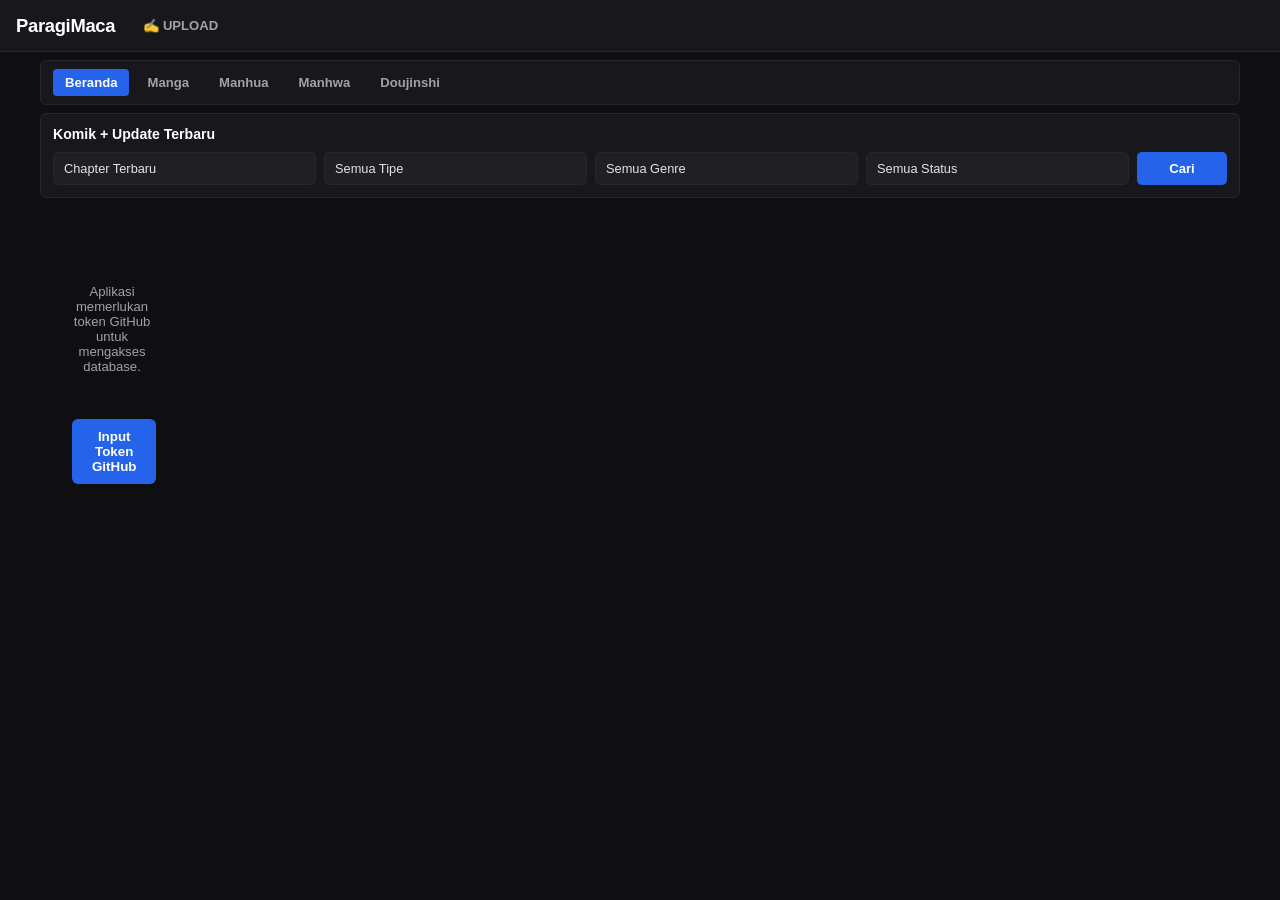
==== commit af034435: "Add files via upload" ====
--- a/index.html
+++ b/index.html
@@ -4,26 +4,12 @@
     <meta charset="UTF-8">
     <meta name="viewport" content="width=device-width, initial-scale=1.0">
     <title>ParagiMaca - Katalog Komik Modern</title>
-    
-    <!-- PWA Meta Tags untuk Deteksi Instalasi Smartphone -->
-    <link rel="manifest" href="manifest.json">
-    <meta name="theme-color" content="#18181c">
-    
-    <!-- Dukungan Eksklusif iOS (iPhone/iPad) -->
-    <meta name="apple-mobile-web-app-capable" content="yes">
-    <meta name="apple-mobile-web-app-status-bar-style" content="black-translucent">
-    <link rel="apple-touch-icon" href="https://i.ibb.co/R4PNCgBD/Gemini-Generated-Image-stlv2rstlv2rstlv.png">
-    
     <link rel="stylesheet" href="style.css">
 </head>
 <body>
     <header class="viewer-header">
         <div class="header-left">
-            <!-- Brand ParagiMaca dengan Logo Baru di samping teks -->
-            <h1 onclick="filterByNav('all', null); navigateTo('catalog')" style="cursor: pointer; display: flex; align-items: center; gap: 8px;">
-                <img src="https://i.ibb.co/R4PNCgBD/Gemini-Generated-Image-stlv2rstlv2rstlv.png" alt="Logo ParagiMaca" style="width: 28px; height: 28px; border-radius: 6px; object-fit: cover;">
-                ParagiMaca
-            </h1>
+            <h1 onclick="filterByNav('all', null); navigateTo('catalog')" style="cursor: pointer;">ParagiMaca</h1>
             <!-- Menu Baru di samping brand ParagiMaca -->
             <button id="nav-editor-btn" class="header-link-btn" onclick="navigateTo('editor')">✍️ UPLOAD</button>
         </div>
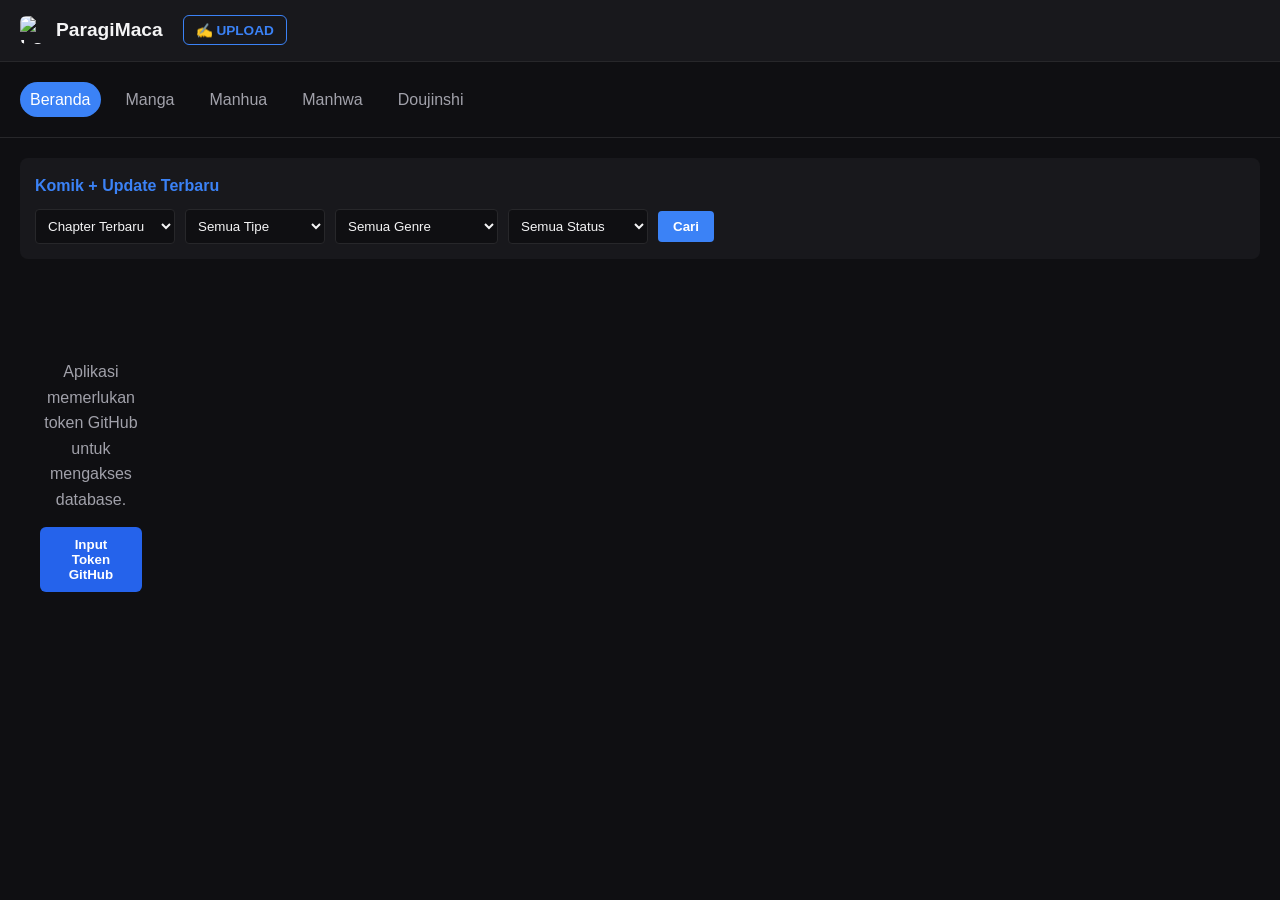
==== commit cd93a7e8: "Add files via upload" ====
--- a/index.html
+++ b/index.html
@@ -4,17 +4,130 @@
     <meta charset="UTF-8">
     <meta name="viewport" content="width=device-width, initial-scale=1.0">
     <title>ParagiMaca - Katalog Komik Modern</title>
-    <link rel="stylesheet" href="style.css">
+    
+    <!-- PWA Integration & App Branding -->
+    <link rel="manifest" href="manifest.json">
+    <meta name="theme-color" content="#18181c">
+    <meta name="apple-mobile-web-app-capable" content="yes">
+    <meta name="apple-mobile-web-app-status-bar-style" content="black-translucent">
+    <link rel="apple-touch-icon" href="https://i.ibb.co/R4PNCgBD/Gemini-Generated-Image-stlv2rstlv2rstlv.png">
+    
+    <style>
+        :root {
+            --bg-dark: #0f0f12;
+            --bg-panel: #18181c;
+            --bg-hover: #27272a;
+            --accent: #3b82f6;
+            --accent-hover: #2563eb;
+            --text-main: #f4f4f5;
+            --text-muted: #a1a1aa;
+            --danger: #ef4444;
+            --success: #10b981;
+            --warning: #eab308;
+        }
+
+        * { margin: 0; padding: 0; box-sizing: border-box; font-family: -apple-system, BlinkMacSystemFont, "Segoe UI", Roboto, sans-serif; }
+        body { background-color: var(--bg-dark); color: var(--text-main); line-height: 1.6; -webkit-font-smoothing: antialiased; }
+        a { color: var(--accent); text-decoration: none; }
+        
+        /* Header */
+        .viewer-header { background: var(--bg-panel); padding: 15px 20px; display: flex; justify-content: space-between; align-items: center; border-bottom: 1px solid var(--bg-hover); position: sticky; top: 0; z-index: 100; }
+        .header-left { display: flex; align-items: center; gap: 20px; }
+        .header-left h1 { font-size: 1.2rem; font-weight: bold; margin: 0; }
+        .header-link-btn { background: transparent; border: 1px solid var(--accent); color: var(--accent); padding: 6px 12px; border-radius: 6px; cursor: pointer; font-size: 0.85rem; font-weight: bold; transition: 0.3s; }
+        .header-link-btn:hover, .header-link-btn.active { background: var(--accent); color: white; }
+        .clear-btn { background: transparent; border: none; font-size: 1.5rem; cursor: pointer; color: var(--text-main); }
+
+        /* Navigation */
+        .category-nav { display: flex; gap: 15px; padding: 20px; overflow-x: auto; border-bottom: 1px solid var(--bg-hover); }
+        .nav-item { color: var(--text-muted); padding: 5px 10px; border-radius: 20px; white-space: nowrap; transition: 0.3s; }
+        .nav-item:hover, .nav-item.active { background: var(--accent); color: white; }
+
+        /* Filters */
+        .filter-panel-box { background: var(--bg-panel); margin: 20px; padding: 15px; border-radius: 8px; }
+        .filter-header-title { font-weight: bold; margin-bottom: 10px; color: var(--accent); }
+        .filter-grid-inputs { display: flex; flex-wrap: wrap; gap: 10px; align-items: center; }
+        .filter-group select { background: var(--bg-dark); color: var(--text-main); border: 1px solid var(--bg-hover); padding: 8px; border-radius: 4px; outline: none; width: 100%; min-width: 140px; }
+        .search-apply-btn { background: var(--accent); color: white; border: none; padding: 8px 15px; border-radius: 4px; cursor: pointer; font-weight: bold; }
+
+        /* Manga Grid */
+        .manga-grid-layout { display: grid; grid-template-columns: repeat(auto-fill, minmax(140px, 1fr)); gap: 15px; padding: 20px; }
+        .manga-card-box { background: var(--bg-panel); border-radius: 8px; overflow: hidden; cursor: pointer; transition: transform 0.2s; position: relative; }
+        .manga-card-box:hover { transform: translateY(-5px); }
+        .aspect-cover-holder { width: 100%; padding-top: 140%; position: relative; }
+        .aspect-cover-holder img { position: absolute; top: 0; left: 0; width: 100%; height: 100%; object-fit: cover; }
+        .manga-meta-title { padding: 10px; font-size: 0.9rem; font-weight: bold; white-space: nowrap; overflow: hidden; text-overflow: ellipsis; text-align: center; }
+
+        /* Details Page */
+        .detail-container { padding: 20px; max-width: 900px; margin: 0 auto; }
+        .detail-upper { display: flex; gap: 20px; flex-wrap: wrap; margin-bottom: 30px; }
+        .detail-cover-box { width: 200px; flex-shrink: 0; border-radius: 8px; overflow: hidden; }
+        .detail-cover-box img { width: 100%; display: block; }
+        .status-badge { background: var(--accent); padding: 2px 8px; border-radius: 12px; font-size: 0.75rem; }
+        .genre-tag { background: var(--bg-hover); padding: 4px 10px; border-radius: 4px; font-size: 0.8rem; margin-right: 5px; display: inline-block; margin-bottom: 5px; }
+        .detail-synopsis { margin: 15px 0; padding: 15px; background: var(--bg-panel); border-radius: 8px; }
+        .primary-btn { background: var(--accent); color: white; border: none; padding: 10px 20px; border-radius: 6px; cursor: pointer; font-weight: bold; transition: 0.3s; }
+        .primary-btn:hover { background: var(--accent-hover); }
+        .primary-btn:disabled { background: #555; cursor: not-allowed; }
+        
+        .chapter-list { display: flex; flex-direction: column; gap: 10px; margin-top: 15px; }
+        .chapter-item { background: var(--bg-panel); padding: 15px; border-radius: 8px; display: flex; justify-content: space-between; cursor: pointer; transition: 0.2s; border: 1px solid var(--bg-hover); }
+        .chapter-item:hover { border-color: var(--accent); }
+
+        /* Reader */
+        .reader-controls { position: sticky; top: 60px; background: var(--bg-dark); padding: 10px; display: flex; justify-content: space-between; align-items: center; z-index: 90; border-bottom: 1px solid var(--bg-hover); }
+        .reader-controls select { background: var(--bg-panel); color: white; border: 1px solid var(--bg-hover); padding: 5px; border-radius: 4px; }
+        .nav-arrow-btn { background: var(--bg-panel); color: white; border: 1px solid var(--bg-hover); padding: 5px 15px; border-radius: 4px; cursor: pointer; }
+        .webtoon-stream-clean { display: flex; flex-direction: column; align-items: center; width: 100%; max-width: 800px; margin: 0 auto; }
+        .webtoon-stream-clean img { width: 100%; display: block; margin: 0; padding: 0; }
+        .manga-mode-layout { display: flex; justify-content: center; align-items: center; min-height: 80vh; padding: 20px; }
+        .manga-mode-layout img { max-width: 100%; max-height: 90vh; object-fit: contain; cursor: pointer; }
+        .toc-navigation-block { display: flex; gap: 10px; margin-top: 15px; }
+        .toc-nav-btn { background: var(--bg-hover); color: white; border: none; padding: 8px 15px; border-radius: 4px; cursor: pointer; }
+        .toc-nav-btn:disabled { opacity: 0.5; cursor: not-allowed; }
+
+        /* Editor & Forms */
+        .editor-page-container { padding: 20px; max-width: 800px; margin: 0 auto; }
+        .full-page-card { background: var(--bg-panel); padding: 20px; border-radius: 8px; border: 1px solid var(--bg-hover); }
+        .form-input-group { display: flex; flex-direction: column; gap: 5px; margin-bottom: 15px; width: 100%; }
+        .form-input-group input, .form-input-group select, .form-input-group textarea { background: var(--bg-dark); color: white; border: 1px solid var(--bg-hover); padding: 10px; border-radius: 6px; width: 100%; outline: none; }
+        .form-grid-layout { display: grid; grid-template-columns: 1fr 1fr; gap: 15px; }
+        @media(max-width: 600px) { .form-grid-layout { grid-template-columns: 1fr; } }
+        .genre-checkbox-box, .genre-grid-checkbox { display: grid; grid-template-columns: repeat(auto-fill, minmax(120px, 1fr)); gap: 10px; background: var(--bg-dark); padding: 15px; border-radius: 6px; border: 1px solid var(--bg-hover); max-height: 200px; overflow-y: auto; }
+        .file-picker-block { background: var(--bg-dark); padding: 10px; border-radius: 6px; border: 1px dashed var(--accent); margin-bottom: 10px; }
+        .file-picker-block input[type="file"] { margin-top: 5px; color: var(--text-muted); }
+
+        /* Modals */
+        .modal-overlay { position: fixed; top: 0; left: 0; right: 0; bottom: 0; background: rgba(0,0,0,0.8); display: flex; justify-content: center; align-items: center; z-index: 1000; padding: 15px; }
+        .modal-content { background: var(--bg-panel); width: 100%; max-width: 640px; border-radius: 8px; max-height: 90vh; display: flex; flex-direction: column; }
+        .modal-header { padding: 15px 20px; border-bottom: 1px solid var(--bg-hover); display: flex; justify-content: space-between; align-items: center; }
+        .modal-body { padding: 20px; overflow-y: auto; }
+        .modal-footer { padding: 15px 20px; border-top: 1px solid var(--bg-hover); display: flex; justify-content: space-between; align-items: center; gap: 10px; flex-wrap: wrap;}
+        .close-modal-btn { font-size: 1.5rem; cursor: pointer; color: var(--text-muted); }
+        .modal-tabs { display: flex; gap: 10px; margin-bottom: 15px; }
+        .modal-tab-btn { flex: 1; padding: 10px; background: var(--bg-dark); border: 1px solid var(--bg-hover); color: white; cursor: pointer; border-radius: 6px; }
+        .modal-tab-btn.active { background: var(--accent); border-color: var(--accent); }
+        .action-light-btn { background: var(--bg-hover); color: white; border: none; padding: 8px 12px; border-radius: 4px; cursor: pointer; font-size: 0.8rem; }
+        .action-light-btn.danger { background: rgba(239, 68, 68, 0.2); color: var(--danger); }
+        
+        /* Floating Buttons */
+        .floating-controls { position: fixed; bottom: 20px; right: 20px; display: flex; flex-direction: column; gap: 10px; z-index: 100; }
+        .scroll-float-btn { width: 40px; height: 40px; border-radius: 50%; background: var(--accent); color: white; border: none; cursor: pointer; display: flex; justify-content: center; align-items: center; font-size: 1.2rem; opacity: 0.7; transition: 0.3s; box-shadow: 0 4px 10px rgba(0,0,0,0.5); }
+        .scroll-float-btn:hover { opacity: 1; }
+        .status-msg { text-align: center; color: var(--text-muted); margin-top: 20px; }
+    </style>
 </head>
 <body>
     <header class="viewer-header">
         <div class="header-left">
-            <h1 onclick="filterByNav('all', null); navigateTo('catalog')" style="cursor: pointer;">ParagiMaca</h1>
-            <!-- Menu Baru di samping brand ParagiMaca -->
+            <h1 onclick="filterByNav('all', null); navigateTo('catalog')" style="cursor: pointer; display: flex; align-items: center; gap: 8px;">
+                <img src="https://i.ibb.co/R4PNCgBD/Gemini-Generated-Image-stlv2rstlv2rstlv.png" alt="Logo ParagiMaca" style="width: 28px; height: 28px; border-radius: 6px; object-fit: cover;">
+                ParagiMaca
+            </h1>
             <button id="nav-editor-btn" class="header-link-btn" onclick="navigateTo('editor')">✍️ UPLOAD</button>
         </div>
         <div class="header-right">
-            <button id="back-btn" class="clear-btn" style="display: none;" onclick="handleBackAction()">⬅️</button>
+            <button id="back-btn" class="clear-btn" style="display: none;" onclick="handleBackAction()">⬅️ Kembali</button>
         </div>
     </header>
 
@@ -30,7 +143,6 @@
 
         <div class="filter-panel-box">
             <div class="filter-header-title">Komik + Update Terbaru</div>
-            
             <div class="filter-grid-inputs">
                 <div class="filter-group">
                     <select id="filter-sort">
@@ -47,7 +159,6 @@
                         <option value="Doujinshi">Doujinshi</option>
                     </select>
                 </div>
-                
                 <div class="filter-group">
                     <select id="filter-genre">
                         <option value="all">Semua Genre</option>
@@ -293,7 +404,6 @@
                         <option value="Yuri">Yuri</option>
                     </select>
                 </div>
-                
                 <div class="filter-group">
                     <select id="filter-status">
                         <option value="all">Semua Status</option>
@@ -305,82 +415,76 @@
             </div>
         </div>
 
-        <main class="manga-grid-layout" id="manga-container">
-        </main>
+        <main class="manga-grid-layout" id="manga-container"></main>
     </div>
 
-    <!-- HALAMAN BARU: EDITOR & KONTRIBUTOR KOMIK -->
+    <!-- HALAMAN EDITOR & KONTRIBUTOR -->
     <div id="editor-page" style="display: none;">
         <div class="editor-page-container">
-            <div class="editor-header-box">
-                <h2 class="upload-section-title">Panel Kontributor: Tambah / Update Bab Komik</h2>
-                <p class="editor-sub-desc">Publikasikan karya komik terbaru Anda langsung ke database cloud server ParagiMaca.</p>
-                <a href="countdown_github.html" target="_blank" style="display: inline-block; margin-top: 8px; font-size: 0.75rem; color: #3b82f6; text-decoration: underline; font-weight: 650;">
-                    🔑 Periksa Sisa Waktu Aktif Token GitHub (89 Hari Lagi)
-                </a>
-            </div>
-
-            <div class="upload-section-box full-page-card">
+            <div style="margin-bottom: 20px;">
+                <h2 style="color: var(--accent);">Panel Kontributor</h2>
+                <p style="color: var(--text-muted); font-size: 0.9rem;">Publikasikan karya komik terbaru Anda langsung ke database cloud server ParagiMaca.</p>
+            </div>
+
+            <div class="full-page-card">
                 <div class="form-grid-layout" style="margin-bottom: 12px;">
                     <div class="form-input-group">
-                        <label class="editor-field-lbl">Tindakan Pemrosesan</label>
+                        <label style="font-size: 0.85rem; color: var(--text-muted);">Tindakan Pemrosesan</label>
                         <select id="upload-action-type" onchange="toggleUploadMode(this.value)">
-                            <option value="new">Tindakan: Buat Judul Komik Baru</option>
-                            <option value="update">Tindakan: Update Chapter Komik Lama</option>
+                            <option value="new">Buat Judul Komik Baru</option>
+                            <option value="update">Update Chapter Komik Lama</option>
                         </select>
                     </div>
                     <div class="form-input-group" id="existing-manga-wrapper" style="display: none;">
-                        <label class="editor-field-lbl">Pilih Judul Komik Sasaran</label>
+                        <label style="font-size: 0.85rem; color: var(--text-muted);">Pilih Judul Komik</label>
                         <select id="existing-manga-select"></select>
                     </div>
                 </div>
 
                 <div class="form-grid-layout" id="meta-manga-fields">
                     <div class="form-input-group">
-                        <label class="editor-field-lbl">Judul Komik Baru</label>
-                        <input type="text" id="manga-title-input" placeholder="Masukkan Judul Komik Baru...">
+                        <label style="font-size: 0.85rem; color: var(--text-muted);">Judul Komik Baru</label>
+                        <input type="text" id="manga-title-input" placeholder="Masukkan Judul...">
                     </div>
                     <div class="form-input-group">
-                        <label class="editor-field-lbl">Tipe Format</label>
+                        <label style="font-size: 0.85rem; color: var(--text-muted);">Tipe Format</label>
                         <select id="manga-type-input">
-                            <option value="Manga">Tipe: Manga</option>
-                            <option value="Manhua">Tipe: Manhua</option>
-                            <option value="Manhwa">Tipe: Manhwa</option>
-                            <option value="Doujinshi">Tipe: Doujinshi</option>
+                            <option value="Manga">Manga</option>
+                            <option value="Manhua">Manhua</option>
+                            <option value="Manhwa">Manhwa</option>
+                            <option value="Doujinshi">Doujinshi</option>
                         </select>
                     </div>
-                    
                     <div class="form-input-group" style="grid-column: span 2;">
-                        <span class="editor-field-lbl">Pilih Genre (Bisa Centang Banyak):</span>
-                        <div id="manga-genre-checkbox-container" class="genre-checkbox-box">
-                        </div>
-                    </div>
-                </div>
-
-                <div class="form-input-group" id="synopsis-wrapper" style="margin-top: 12px;">
-                    <label class="editor-field-lbl">Sinopsis / Ringkasan Cerita</label>
-                    <textarea id="manga-synopsis-input" rows="4" placeholder="Tulis ringkasan cerita atau sinopsis komik di sini..."></textarea>
-                </div>
-
-                <div class="form-input-group" style="margin-top: 12px; max-width: 320px;">
-                    <label class="editor-field-lbl">Nomor Bab/Chapter</label>
-                    <input type="text" id="chapter-num-input" placeholder="Nomor Chapter Baru (Contoh: 02, 03)">
-                </div>
-
-                <div class="upload-files-row" style="margin-top: 14px;">
+                        <span style="font-size: 0.85rem; color: var(--text-muted); margin-bottom: 5px; display: block;">Pilih Genre:</span>
+                        <div id="manga-genre-checkbox-container" class="genre-checkbox-box"></div>
+                    </div>
+                </div>
+
+                <div class="form-input-group" id="synopsis-wrapper">
+                    <label style="font-size: 0.85rem; color: var(--text-muted);">Sinopsis</label>
+                    <textarea id="manga-synopsis-input" rows="4" placeholder="Tulis sinopsis..."></textarea>
+                </div>
+
+                <div class="form-input-group" style="max-width: 320px;">
+                    <label style="font-size: 0.85rem; color: var(--text-muted);">Nomor Chapter</label>
+                    <input type="text" id="chapter-num-input" placeholder="Contoh: 01, 02, 1.5">
+                </div>
+
+                <div style="display: flex; flex-direction: column; gap: 10px; margin-top: 15px;">
                     <div class="file-picker-block" id="cover-picker-wrapper">
-                        <span>1. Pilih Gambar Cover:</span>
+                        <span style="font-size: 0.9rem; font-weight: bold; color: var(--accent);">1. Gambar Cover (Hanya untuk Komik Baru):</span>
                         <input type="file" id="imgbb-cover-input" accept="image/*">
                     </div>
                     <div class="file-picker-block">
-                        <span>2. Gambar Isi Bab (Bisa Banyak File):</span>
+                        <span style="font-size: 0.9rem; font-weight: bold; color: var(--accent);">2. Gambar Isi Bab (Bisa Pilih Banyak File):</span>
                         <input type="file" id="imgbb-pages-input" accept="image/*" multiple>
                     </div>
                 </div>
 
-                <div class="editor-action-footer" style="margin-top: 18px; display: flex; justify-content: space-between; align-items: center; flex-wrap: wrap; gap: 10px;">
-                    <div id="upload-progress-text" style="font-size: 0.8rem; color: #eab308; font-weight: 600;">Status: Siap memproses formulir.</div>
-                    <button id="upload-status-btn" class="primary-btn" style="min-width: 160px; padding: 10px 20px;">Terbitkan Update</button>
+                <div style="margin-top: 20px; display: flex; justify-content: space-between; align-items: center; flex-wrap: wrap; gap: 15px;">
+                    <div id="upload-progress-text" style="font-size: 0.85rem; color: var(--warning); font-weight: bold;">Status: Siap memproses.</div>
+                    <button id="upload-status-btn" class="primary-btn" onclick="executeUploadAction()">🚀 Terbitkan Update</button>
                 </div>
             </div>
         </div>
@@ -391,54 +495,51 @@
         <div class="detail-container">
             <div class="detail-upper">
                 <div class="detail-cover-box">
-                    <img id="detail-cover" src="" alt="Manga Cover">
-                </div>
-                <div class="detail-info" style="width: 100%;">
-                    <div style="display: flex; justify-content: space-between; align-items: flex-start; flex-wrap: wrap; gap: 8px;">
-                        <h2 id="detail-title">Judul Komik</h2>
-                        <button class="edit-manga-btn" onclick="openEditPostModal()">✏️</button>
-                    </div>
-                    <p class="detail-author" style="margin-top: 6px;">Status: <span class="status-badge" id="detail-status-text">Ongoing</span></p>
-                    <div class="detail-genres" id="detail-genres-container"></div>
+                    <img id="detail-cover" src="" alt="Cover">
+                </div>
+                <div style="flex: 1; min-width: 250px;">
+                    <div style="display: flex; justify-content: space-between; align-items: center;">
+                        <h2 id="detail-title" style="margin-bottom: 10px;">Judul Komik</h2>
+                        <button onclick="openEditPostModal()" style="background:transparent; border:none; cursor:pointer; font-size:1.2rem;" title="Edit Komik">✏️</button>
+                    </div>
+                    <p style="margin-bottom: 10px; font-size: 0.9rem;">Status: <span class="status-badge" id="detail-status-text">Ongoing</span></p>
+                    <div id="detail-genres-container"></div>
                     <div class="detail-synopsis">
-                        <h3>Sinopsis</h3>
-                        <p id="detail-synopsis-text">Kisah seru petualangan.</p>
-                    </div>
-                    <div class="detail-actions">
-                        <button class="primary-btn" onclick="readFirstChapter()">Baca Chapter Pertama</button>
-                    </div>
-                </div>
-            </div>
-            <div class="chapter-section">
-                <h3>Daftar Chapter</h3>
+                        <h3 style="font-size: 1rem; margin-bottom: 5px; color: var(--accent);">Sinopsis</h3>
+                        <p id="detail-synopsis-text" style="font-size: 0.9rem; color: var(--text-muted);"></p>
+                    </div>
+                    <button class="primary-btn" onclick="readFirstChapter()" style="width: 100%; margin-top: 10px;">Baca Chapter Pertama</button>
+                </div>
+            </div>
+            <div>
+                <h3 style="border-bottom: 2px solid var(--bg-hover); padding-bottom: 10px;">Daftar Chapter</h3>
                 <div class="chapter-list" id="chapter-list-container"></div>
             </div>
         </div>
     </div>
 
-    <!-- FORM MODAL EDIT POSTINGAN (INTERAKTIF) -->
+    <!-- MODAL EDIT KOMIK -->
     <div id="edit-post-modal" class="modal-overlay" style="display: none;">
         <div class="modal-content">
             <div class="modal-header">
-                <h3>Sunting Informasi & Postingan Komik</h3>
+                <h3>Sunting Komik</h3>
                 <span class="close-modal-btn" onclick="closeEditPostModal()">&times;</span>
             </div>
             <div class="modal-body">
-                <!-- TABS UNTUK MEMBEDAKAN EDIT POST vs UNGGUH CHAPTER BARU DI SUNTINGAN -->
                 <div class="modal-tabs">
-                    <button class="modal-tab-btn active" id="tab-edit-meta" onclick="switchModalTab('meta')">ℹ️ Sunting Info Utama</button>
+                    <button class="modal-tab-btn active" id="tab-edit-meta" onclick="switchModalTab('meta')">ℹ️ Info Utama</button>
                     <button class="modal-tab-btn" id="tab-upload-chap" onclick="switchModalTab('upload')">➕ Unggah Bab Baru</button>
                 </div>
 
-                <!-- KONTEN TAB 1: SUNTING METADATA UTAMA -->
+                <!-- TAB METADATA & EDIT GAMBAR LAMA -->
                 <div id="modal-tab-content-meta">
-                    <div class="form-input-group" style="margin-bottom: 12px;">
-                        <label class="field-label">Judul Komik</label>
-                        <input type="text" id="edit-manga-title" placeholder="Ubah judul...">
-                    </div>
-                    <div class="form-grid-layout" style="margin-bottom: 12px;">
+                    <div class="form-input-group">
+                        <label style="font-size: 0.8rem;">Judul Komik</label>
+                        <input type="text" id="edit-manga-title">
+                    </div>
+                    <div class="form-grid-layout">
                         <div class="form-input-group">
-                            <label class="field-label">Tipe</label>
+                            <label style="font-size: 0.8rem;">Tipe</label>
                             <select id="edit-manga-type">
                                 <option value="Manga">Manga</option>
                                 <option value="Manhua">Manhua</option>
@@ -447,112 +548,92 @@
                             </select>
                         </div>
                         <div class="form-input-group">
-                            <label class="field-label">Status</label>
+                            <label style="font-size: 0.8rem;">Status</label>
                             <select id="edit-manga-status">
                                 <option value="Ongoing">Ongoing</option>
                                 <option value="Tamat">Tamat</option>
                             </select>
                         </div>
                     </div>
-                    <div class="form-input-group" style="margin-bottom: 12px;">
-                        <label class="field-label">Tautan Teks Gambar Cover</label>
-                        <input type="text" id="edit-manga-cover" placeholder="Masukkan URL cover baru...">
-                    </div>
-                    <div class="form-input-group" style="margin-bottom: 12px;">
-                        <label class="field-label">Sinopsis / Ringkasan Cerita</label>
-                        <textarea id="edit-manga-synopsis" rows="4" placeholder="Ubah sinopsis cerita..."></textarea>
-                    </div>
-
-                    <div class="form-input-group" style="margin-bottom: 16px;">
-                        <label class="field-label">Genre Komik</label>
-                        <div id="edit-genre-checkbox-container" class="genre-grid-checkbox">
-                        </div>
-                    </div>
-
-                    <div class="edit-chapter-list-section">
-                        <div class="section-sub-header">
-                            <h4>Kelola Daftar Bab & Gambar</h4>
-                            <select id="edit-chapter-select" onchange="loadChapterPagesToEditor(this.value)" style="background: #202024; color: #fff; padding: 4px; border-radius: 4px; font-size: 0.8rem; border:1px solid #27272a;">
-                                <option value="">Pilih Chapter...</option>
-                            </select>
-                        </div>
+                    <div class="form-input-group">
+                        <label style="font-size: 0.8rem;">Tautan Gambar Cover</label>
+                        <input type="text" id="edit-manga-cover">
+                    </div>
+                    <div class="form-input-group">
+                        <label style="font-size: 0.8rem;">Sinopsis</label>
+                        <textarea id="edit-manga-synopsis" rows="3"></textarea>
+                    </div>
+                    <div class="form-input-group">
+                        <label style="font-size: 0.8rem;">Genre</label>
+                        <div id="edit-genre-checkbox-container" class="genre-grid-checkbox"></div>
+                    </div>
+
+                    <div style="margin-top: 20px; background: var(--bg-dark); padding: 15px; border-radius: 8px;">
+                        <h4 style="color: var(--accent); margin-bottom: 10px;">Kelola Gambar Bab Lama</h4>
+                        <select id="edit-chapter-select" onchange="loadChapterPagesToEditor(this.value)" style="width: 100%; padding: 8px; background: var(--bg-panel); color: white; border: 1px solid var(--bg-hover); border-radius: 4px; margin-bottom: 15px;">
+                            <option value="">Pilih Chapter yang Ingin Diedit...</option>
+                        </select>
                         
-                        <!-- PANEL MANAGEMEN SEBARAN GAMBAR PER CHAPTER -->
-                        <div id="editor-chapter-pages-container" style="display:none; margin-top:10px;">
-                            <p style="font-size: 0.75rem; color:#a1a1aa; margin-bottom:8px;">
-                                Anda dapat mengedit langsung tautan gambar di bawah ini atau <strong>pilih file lokal</strong> untuk mengganti gambar bab tersebut.
-                            </p>
+                        <div id="editor-chapter-pages-container" style="display:none;">
+                            <!-- FITUR GANTI GAMBAR MASSAL LOKAL -->
+                            <div class="file-picker-block" style="border-color: var(--warning);">
+                                <label style="display: block; font-size: 0.8rem; color: var(--warning); margin-bottom: 5px; font-weight: bold;">⚡ Ganti / Timpa Semua Gambar Bab Ini dari File Lokal:</label>
+                                <input type="file" id="edit-chapter-pages-bulk-input" accept="image/*" multiple>
+                                <p style="font-size: 0.7rem; color: var(--text-muted); margin-top: 5px;">*Jika Anda memilih file di sini, URL di bawah akan diabaikan dan diganti dengan file baru dari PC/HP Anda.</p>
+                            </div>
+
+                            <p style="font-size: 0.8rem; color: var(--text-muted); margin-bottom: 8px;">Atau edit URL gambar secara manual di bawah ini:</p>
+                            <div id="pages-edit-list" style="display:flex; flex-direction:column; gap:8px; max-height:200px; overflow-y:auto; padding:10px; background: #111; border-radius:6px;"></div>
                             
-                            <!-- Box Upload File Lokal Massal untuk Mengganti Semua Gambar di Chapter Ini -->
-                            <div style="background: #18181c; padding: 10px; border-radius: 5px; border: 1px dashed #3b82f6; margin-bottom: 12px;">
-                                <label style="display: block; font-size: 0.75rem; color: #3b82f6; font-weight: 600; margin-bottom: 4px;">⚡ Ganti / Timpa Semua Gambar dari File Lokal:</label>
-                                <input type="file" id="edit-chapter-pages-bulk-input" accept="image/*" multiple style="font-size: 0.75rem; color:#ccc; width: 100%;">
-                                <p style="font-size: 0.65rem; color:#888; margin-top: 4px;">*Mengunggah file di sini akan mengganti daftar halaman di bawah ini setelah file selesai diproses saat tombol simpan ditekan.</p>
-                            </div>
-
-                            <div id="pages-edit-list" style="display:flex; flex-direction:column; gap:8px; max-height:220px; overflow-y:auto; padding:6px; background:#111; border-radius:5px; border:1px solid #27272a;">
-                            </div>
-                            
-                            <div style="margin-top: 8px; display:flex; gap:6px; flex-wrap: wrap;">
-                                <button type="button" class="action-light-btn" onclick="addNewPageUrlRow()">➕ Tambah Baris Halaman Manual</button>
+                            <div style="margin-top: 10px; display:flex; gap:10px;">
+                                <button type="button" class="action-light-btn" onclick="addNewPageUrlRow()">➕ Tambah Baris Manual</button>
                                 <button type="button" class="action-light-btn danger" onclick="deleteCurrentChapter()">🗑️ Hapus Bab Ini</button>
                             </div>
                         </div>
                     </div>
                 </div>
 
-                <!-- KONTEN TAB 2: UNGGUH CHAPTER BARU LANGSUNG DARI MODAL -->
+                <!-- TAB UNGGAH BAB DARI MODAL -->
                 <div id="modal-tab-content-upload" style="display: none;">
-                    <div class="upload-subpanel-box" style="background: #202024; padding: 12px; border-radius: 6px; border: 1px solid #27272a;">
-                        <h4 style="font-size: 0.85rem; color: #3b82f6; margin-bottom: 10px;">Unggah Chapter Baru untuk Komik Ini</h4>
-                        
-                        <div class="form-input-group" style="margin-bottom: 12px; max-width: 200px;">
-                            <label class="field-label">Nomor Bab/Chapter Baru</label>
-                            <input type="text" id="modal-chapter-num-input" placeholder="Contoh: 02, 03, 03.5">
-                        </div>
-
-                        <div class="file-picker-block" style="margin-bottom: 14px;">
-                            <span class="field-label" style="margin-bottom: 6px;">Gambar Isi Bab (Bisa Banyak File):</span>
-                            <input type="file" id="modal-imgbb-pages-input" accept="image/*" multiple style="background: #18181c; color:#fff; border: 1px solid #27272a; padding: 6px; border-radius:4px; font-size: 0.78rem;">
-                        </div>
-
-                        <button id="modal-chapter-upload-btn" class="primary-btn" onclick="uploadNewChapterFromModal()" style="background: #10b981; width: 100%; padding: 10px; font-weight: bold;">
-                            🚀 Terbitkan Bab Baru
-                        </button>
-                    </div>
+                    <div class="form-input-group" style="max-width: 200px;">
+                        <label style="font-size: 0.8rem;">Nomor Bab Baru</label>
+                        <input type="text" id="modal-chapter-num-input" placeholder="Contoh: 03">
+                    </div>
+                    <div class="file-picker-block">
+                        <span style="font-size: 0.9rem; color: var(--accent); font-weight: bold;">Gambar Isi Bab (Bisa Banyak File):</span>
+                        <input type="file" id="modal-imgbb-pages-input" accept="image/*" multiple style="width: 100%;">
+                    </div>
+                    <button class="primary-btn" id="modal-chapter-upload-btn" onclick="uploadNewChapterFromModal()" style="width: 100%; margin-top: 10px; background: var(--success);">🚀 Terbitkan Bab Baru</button>
                 </div>
             </div>
             
             <div class="modal-footer">
-                <div id="edit-progress-text" style="font-size: 0.8rem; color:#a1a1aa; font-weight:600;">Siap melakukan perubahan.</div>
-                <div style="display: flex; gap: 8px;">
-                    <button class="action-light-btn" onclick="closeEditPostModal()" style="background:#27272a; color:#fff;">Batal</button>
-                    <button class="primary-btn" id="save-edit-btn" onclick="saveMangaChanges()" style="padding: 8px 20px;">Simpan Perubahan</button>
-                </div>
+                <div id="edit-progress-text" style="font-size: 0.85rem; color: var(--text-muted); font-weight: bold;">Siap melakukan perubahan.</div>
+                <button class="primary-btn" id="save-edit-btn" onclick="saveMangaChanges()">Simpan Perubahan</button>
             </div>
         </div>
     </div>
 
-    <!-- HALAMAN MEMBACA (READER) -->
+    <!-- HALAMAN PEMBACA / READER -->
     <div id="reader-page" style="display: none;">
         <div class="reader-controls">
+            <span id="page-indicator" style="color: white; font-weight: bold; font-size: 0.9rem;">1 / 1</span>
             <select id="mode-select" onchange="switchReaderMode(this.value)">
-                <option value="webtoon">Webtoon (Scroll)</option>
-                <option value="manga">Manga (Per Halaman)</option>
+                <option value="webtoon">Mode Webtoon (Scroll)</option>
+                <option value="manga">Mode Manga (Geser)</option>
             </select>
-            <div id="manga-nav-buttons" style="display: none; gap: 8px; align-items: center;">
-                <button class="nav-arrow-btn" onclick="prevPage()">◀ Kiri</button>
-                <span id="page-indicator">1 / 1</span>
-                <button class="nav-arrow-btn" onclick="nextPage()">Kanan ▶</button>
-            </div>
-        </div>
-        <main id="reader-container"></main>
+        </div>
+        <div id="reader-container"></div>
+        <div id="manga-nav-buttons" style="display: flex; justify-content: center; gap: 20px; padding: 20px; background: var(--bg-dark);">
+            <button class="nav-arrow-btn" onclick="prevPage()">⬅️ Sebelumnya</button>
+            <button class="nav-arrow-btn" onclick="nextPage()">Selanjutnya ➡️</button>
+        </div>
     </div>
 
-    <!-- TOMBOL MENGAMBANG UNTUK UP DAN DOWN DI HALAMAN READER -->
-    <div id="floating-scroller-controls" class="floating-controls" style="display: none;">
-        <button class="scroll-float-btn" onclick="scrollToExtreme('up')" title="Ke Atas (Awal Gambar)">▲</button>
-        <button class="scroll-float-btn" onclick="scrollToExtreme('down')" title="Ke Bawah (Akhir Gambar)">▼</button>
+    <!-- FLOATING SCROLLER -->
+    <div class="floating-controls" id="floating-scroller-controls" style="display: none;">
+        <button class="scroll-float-btn" onclick="scrollToExtreme('up')">⬆️</button>
+        <button class="scroll-float-btn" onclick="scrollToExtreme('down')">⬇️</button>
     </div>
 
     <script src="apps.js"></script>
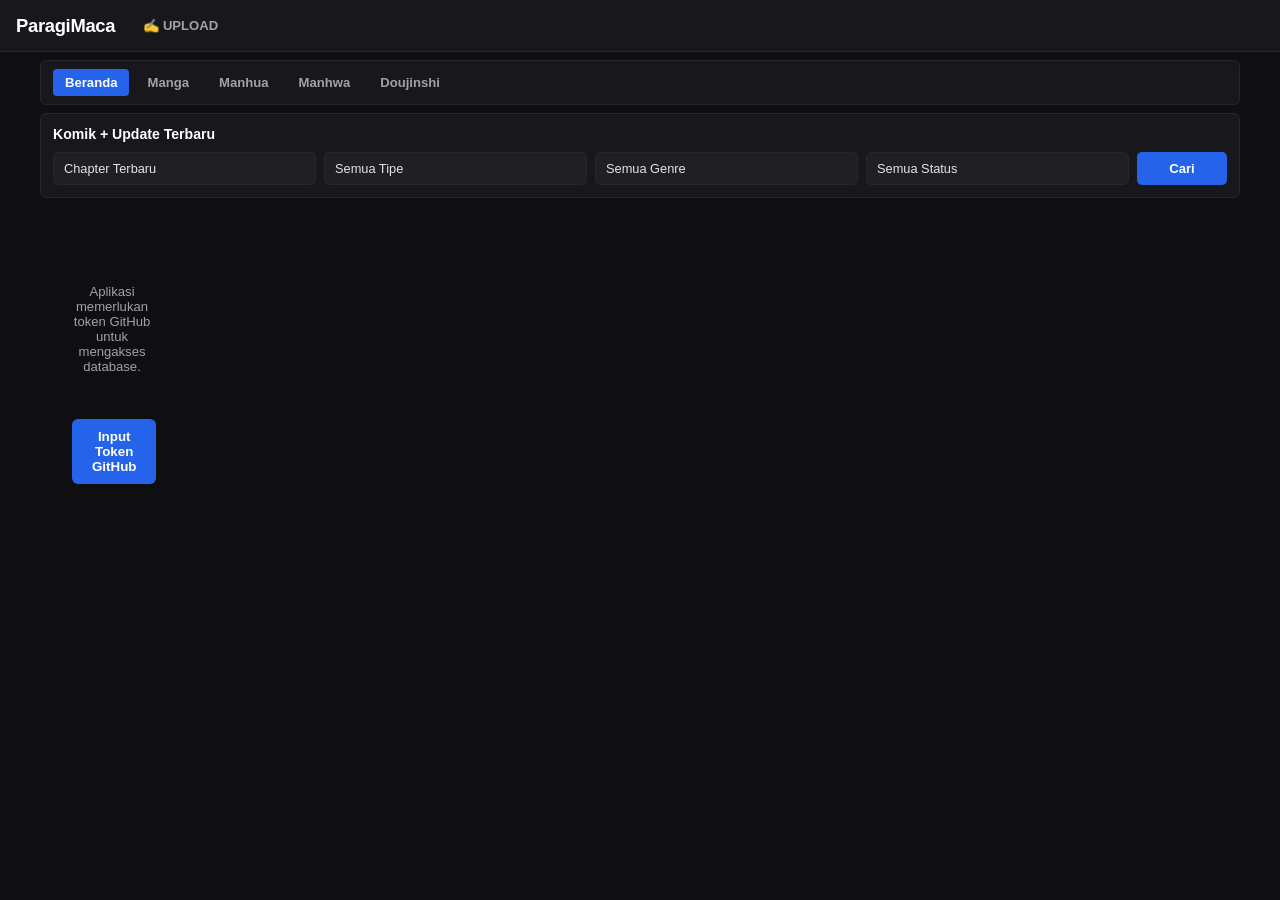
==== commit 6691bc63: "Add files via upload" ====
--- a/index.html
+++ b/index.html
@@ -4,130 +4,17 @@
     <meta charset="UTF-8">
     <meta name="viewport" content="width=device-width, initial-scale=1.0">
     <title>ParagiMaca - Katalog Komik Modern</title>
-    
-    <!-- PWA Integration & App Branding -->
-    <link rel="manifest" href="manifest.json">
-    <meta name="theme-color" content="#18181c">
-    <meta name="apple-mobile-web-app-capable" content="yes">
-    <meta name="apple-mobile-web-app-status-bar-style" content="black-translucent">
-    <link rel="apple-touch-icon" href="https://i.ibb.co/R4PNCgBD/Gemini-Generated-Image-stlv2rstlv2rstlv.png">
-    
-    <style>
-        :root {
-            --bg-dark: #0f0f12;
-            --bg-panel: #18181c;
-            --bg-hover: #27272a;
-            --accent: #3b82f6;
-            --accent-hover: #2563eb;
-            --text-main: #f4f4f5;
-            --text-muted: #a1a1aa;
-            --danger: #ef4444;
-            --success: #10b981;
-            --warning: #eab308;
-        }
-
-        * { margin: 0; padding: 0; box-sizing: border-box; font-family: -apple-system, BlinkMacSystemFont, "Segoe UI", Roboto, sans-serif; }
-        body { background-color: var(--bg-dark); color: var(--text-main); line-height: 1.6; -webkit-font-smoothing: antialiased; }
-        a { color: var(--accent); text-decoration: none; }
-        
-        /* Header */
-        .viewer-header { background: var(--bg-panel); padding: 15px 20px; display: flex; justify-content: space-between; align-items: center; border-bottom: 1px solid var(--bg-hover); position: sticky; top: 0; z-index: 100; }
-        .header-left { display: flex; align-items: center; gap: 20px; }
-        .header-left h1 { font-size: 1.2rem; font-weight: bold; margin: 0; }
-        .header-link-btn { background: transparent; border: 1px solid var(--accent); color: var(--accent); padding: 6px 12px; border-radius: 6px; cursor: pointer; font-size: 0.85rem; font-weight: bold; transition: 0.3s; }
-        .header-link-btn:hover, .header-link-btn.active { background: var(--accent); color: white; }
-        .clear-btn { background: transparent; border: none; font-size: 1.5rem; cursor: pointer; color: var(--text-main); }
-
-        /* Navigation */
-        .category-nav { display: flex; gap: 15px; padding: 20px; overflow-x: auto; border-bottom: 1px solid var(--bg-hover); }
-        .nav-item { color: var(--text-muted); padding: 5px 10px; border-radius: 20px; white-space: nowrap; transition: 0.3s; }
-        .nav-item:hover, .nav-item.active { background: var(--accent); color: white; }
-
-        /* Filters */
-        .filter-panel-box { background: var(--bg-panel); margin: 20px; padding: 15px; border-radius: 8px; }
-        .filter-header-title { font-weight: bold; margin-bottom: 10px; color: var(--accent); }
-        .filter-grid-inputs { display: flex; flex-wrap: wrap; gap: 10px; align-items: center; }
-        .filter-group select { background: var(--bg-dark); color: var(--text-main); border: 1px solid var(--bg-hover); padding: 8px; border-radius: 4px; outline: none; width: 100%; min-width: 140px; }
-        .search-apply-btn { background: var(--accent); color: white; border: none; padding: 8px 15px; border-radius: 4px; cursor: pointer; font-weight: bold; }
-
-        /* Manga Grid */
-        .manga-grid-layout { display: grid; grid-template-columns: repeat(auto-fill, minmax(140px, 1fr)); gap: 15px; padding: 20px; }
-        .manga-card-box { background: var(--bg-panel); border-radius: 8px; overflow: hidden; cursor: pointer; transition: transform 0.2s; position: relative; }
-        .manga-card-box:hover { transform: translateY(-5px); }
-        .aspect-cover-holder { width: 100%; padding-top: 140%; position: relative; }
-        .aspect-cover-holder img { position: absolute; top: 0; left: 0; width: 100%; height: 100%; object-fit: cover; }
-        .manga-meta-title { padding: 10px; font-size: 0.9rem; font-weight: bold; white-space: nowrap; overflow: hidden; text-overflow: ellipsis; text-align: center; }
-
-        /* Details Page */
-        .detail-container { padding: 20px; max-width: 900px; margin: 0 auto; }
-        .detail-upper { display: flex; gap: 20px; flex-wrap: wrap; margin-bottom: 30px; }
-        .detail-cover-box { width: 200px; flex-shrink: 0; border-radius: 8px; overflow: hidden; }
-        .detail-cover-box img { width: 100%; display: block; }
-        .status-badge { background: var(--accent); padding: 2px 8px; border-radius: 12px; font-size: 0.75rem; }
-        .genre-tag { background: var(--bg-hover); padding: 4px 10px; border-radius: 4px; font-size: 0.8rem; margin-right: 5px; display: inline-block; margin-bottom: 5px; }
-        .detail-synopsis { margin: 15px 0; padding: 15px; background: var(--bg-panel); border-radius: 8px; }
-        .primary-btn { background: var(--accent); color: white; border: none; padding: 10px 20px; border-radius: 6px; cursor: pointer; font-weight: bold; transition: 0.3s; }
-        .primary-btn:hover { background: var(--accent-hover); }
-        .primary-btn:disabled { background: #555; cursor: not-allowed; }
-        
-        .chapter-list { display: flex; flex-direction: column; gap: 10px; margin-top: 15px; }
-        .chapter-item { background: var(--bg-panel); padding: 15px; border-radius: 8px; display: flex; justify-content: space-between; cursor: pointer; transition: 0.2s; border: 1px solid var(--bg-hover); }
-        .chapter-item:hover { border-color: var(--accent); }
-
-        /* Reader */
-        .reader-controls { position: sticky; top: 60px; background: var(--bg-dark); padding: 10px; display: flex; justify-content: space-between; align-items: center; z-index: 90; border-bottom: 1px solid var(--bg-hover); }
-        .reader-controls select { background: var(--bg-panel); color: white; border: 1px solid var(--bg-hover); padding: 5px; border-radius: 4px; }
-        .nav-arrow-btn { background: var(--bg-panel); color: white; border: 1px solid var(--bg-hover); padding: 5px 15px; border-radius: 4px; cursor: pointer; }
-        .webtoon-stream-clean { display: flex; flex-direction: column; align-items: center; width: 100%; max-width: 800px; margin: 0 auto; }
-        .webtoon-stream-clean img { width: 100%; display: block; margin: 0; padding: 0; }
-        .manga-mode-layout { display: flex; justify-content: center; align-items: center; min-height: 80vh; padding: 20px; }
-        .manga-mode-layout img { max-width: 100%; max-height: 90vh; object-fit: contain; cursor: pointer; }
-        .toc-navigation-block { display: flex; gap: 10px; margin-top: 15px; }
-        .toc-nav-btn { background: var(--bg-hover); color: white; border: none; padding: 8px 15px; border-radius: 4px; cursor: pointer; }
-        .toc-nav-btn:disabled { opacity: 0.5; cursor: not-allowed; }
-
-        /* Editor & Forms */
-        .editor-page-container { padding: 20px; max-width: 800px; margin: 0 auto; }
-        .full-page-card { background: var(--bg-panel); padding: 20px; border-radius: 8px; border: 1px solid var(--bg-hover); }
-        .form-input-group { display: flex; flex-direction: column; gap: 5px; margin-bottom: 15px; width: 100%; }
-        .form-input-group input, .form-input-group select, .form-input-group textarea { background: var(--bg-dark); color: white; border: 1px solid var(--bg-hover); padding: 10px; border-radius: 6px; width: 100%; outline: none; }
-        .form-grid-layout { display: grid; grid-template-columns: 1fr 1fr; gap: 15px; }
-        @media(max-width: 600px) { .form-grid-layout { grid-template-columns: 1fr; } }
-        .genre-checkbox-box, .genre-grid-checkbox { display: grid; grid-template-columns: repeat(auto-fill, minmax(120px, 1fr)); gap: 10px; background: var(--bg-dark); padding: 15px; border-radius: 6px; border: 1px solid var(--bg-hover); max-height: 200px; overflow-y: auto; }
-        .file-picker-block { background: var(--bg-dark); padding: 10px; border-radius: 6px; border: 1px dashed var(--accent); margin-bottom: 10px; }
-        .file-picker-block input[type="file"] { margin-top: 5px; color: var(--text-muted); }
-
-        /* Modals */
-        .modal-overlay { position: fixed; top: 0; left: 0; right: 0; bottom: 0; background: rgba(0,0,0,0.8); display: flex; justify-content: center; align-items: center; z-index: 1000; padding: 15px; }
-        .modal-content { background: var(--bg-panel); width: 100%; max-width: 640px; border-radius: 8px; max-height: 90vh; display: flex; flex-direction: column; }
-        .modal-header { padding: 15px 20px; border-bottom: 1px solid var(--bg-hover); display: flex; justify-content: space-between; align-items: center; }
-        .modal-body { padding: 20px; overflow-y: auto; }
-        .modal-footer { padding: 15px 20px; border-top: 1px solid var(--bg-hover); display: flex; justify-content: space-between; align-items: center; gap: 10px; flex-wrap: wrap;}
-        .close-modal-btn { font-size: 1.5rem; cursor: pointer; color: var(--text-muted); }
-        .modal-tabs { display: flex; gap: 10px; margin-bottom: 15px; }
-        .modal-tab-btn { flex: 1; padding: 10px; background: var(--bg-dark); border: 1px solid var(--bg-hover); color: white; cursor: pointer; border-radius: 6px; }
-        .modal-tab-btn.active { background: var(--accent); border-color: var(--accent); }
-        .action-light-btn { background: var(--bg-hover); color: white; border: none; padding: 8px 12px; border-radius: 4px; cursor: pointer; font-size: 0.8rem; }
-        .action-light-btn.danger { background: rgba(239, 68, 68, 0.2); color: var(--danger); }
-        
-        /* Floating Buttons */
-        .floating-controls { position: fixed; bottom: 20px; right: 20px; display: flex; flex-direction: column; gap: 10px; z-index: 100; }
-        .scroll-float-btn { width: 40px; height: 40px; border-radius: 50%; background: var(--accent); color: white; border: none; cursor: pointer; display: flex; justify-content: center; align-items: center; font-size: 1.2rem; opacity: 0.7; transition: 0.3s; box-shadow: 0 4px 10px rgba(0,0,0,0.5); }
-        .scroll-float-btn:hover { opacity: 1; }
-        .status-msg { text-align: center; color: var(--text-muted); margin-top: 20px; }
-    </style>
+    <link rel="stylesheet" href="style.css">
 </head>
 <body>
     <header class="viewer-header">
         <div class="header-left">
-            <h1 onclick="filterByNav('all', null); navigateTo('catalog')" style="cursor: pointer; display: flex; align-items: center; gap: 8px;">
-                <img src="https://i.ibb.co/R4PNCgBD/Gemini-Generated-Image-stlv2rstlv2rstlv.png" alt="Logo ParagiMaca" style="width: 28px; height: 28px; border-radius: 6px; object-fit: cover;">
-                ParagiMaca
-            </h1>
+            <h1 onclick="filterByNav('all', null); navigateTo('catalog')" style="cursor: pointer;">ParagiMaca</h1>
+            <!-- Menu Baru di samping brand ParagiMaca -->
             <button id="nav-editor-btn" class="header-link-btn" onclick="navigateTo('editor')">✍️ UPLOAD</button>
         </div>
         <div class="header-right">
-            <button id="back-btn" class="clear-btn" style="display: none;" onclick="handleBackAction()">⬅️ Kembali</button>
+            <button id="back-btn" class="clear-btn" style="display: none;" onclick="handleBackAction()">⬅️</button>
         </div>
     </header>
 
@@ -143,6 +30,7 @@
 
         <div class="filter-panel-box">
             <div class="filter-header-title">Komik + Update Terbaru</div>
+            
             <div class="filter-grid-inputs">
                 <div class="filter-group">
                     <select id="filter-sort">
@@ -159,6 +47,7 @@
                         <option value="Doujinshi">Doujinshi</option>
                     </select>
                 </div>
+                
                 <div class="filter-group">
                     <select id="filter-genre">
                         <option value="all">Semua Genre</option>
@@ -404,6 +293,7 @@
                         <option value="Yuri">Yuri</option>
                     </select>
                 </div>
+                
                 <div class="filter-group">
                     <select id="filter-status">
                         <option value="all">Semua Status</option>
@@ -415,76 +305,82 @@
             </div>
         </div>
 
-        <main class="manga-grid-layout" id="manga-container"></main>
+        <main class="manga-grid-layout" id="manga-container">
+        </main>
     </div>
 
-    <!-- HALAMAN EDITOR & KONTRIBUTOR -->
+    <!-- HALAMAN BARU: EDITOR & KONTRIBUTOR KOMIK -->
     <div id="editor-page" style="display: none;">
         <div class="editor-page-container">
-            <div style="margin-bottom: 20px;">
-                <h2 style="color: var(--accent);">Panel Kontributor</h2>
-                <p style="color: var(--text-muted); font-size: 0.9rem;">Publikasikan karya komik terbaru Anda langsung ke database cloud server ParagiMaca.</p>
-            </div>
-
-            <div class="full-page-card">
+            <div class="editor-header-box">
+                <h2 class="upload-section-title">Panel Kontributor: Tambah / Update Bab Komik</h2>
+                <p class="editor-sub-desc">Publikasikan karya komik terbaru Anda langsung ke database cloud server ParagiMaca.</p>
+                <a href="countdown_github.html" target="_blank" style="display: inline-block; margin-top: 8px; font-size: 0.75rem; color: #3b82f6; text-decoration: underline; font-weight: 650;">
+                    🔑 Periksa Sisa Waktu Aktif Token GitHub (89 Hari Lagi)
+                </a>
+            </div>
+
+            <div class="upload-section-box full-page-card">
                 <div class="form-grid-layout" style="margin-bottom: 12px;">
                     <div class="form-input-group">
-                        <label style="font-size: 0.85rem; color: var(--text-muted);">Tindakan Pemrosesan</label>
+                        <label class="editor-field-lbl">Tindakan Pemrosesan</label>
                         <select id="upload-action-type" onchange="toggleUploadMode(this.value)">
-                            <option value="new">Buat Judul Komik Baru</option>
-                            <option value="update">Update Chapter Komik Lama</option>
+                            <option value="new">Tindakan: Buat Judul Komik Baru</option>
+                            <option value="update">Tindakan: Update Chapter Komik Lama</option>
                         </select>
                     </div>
                     <div class="form-input-group" id="existing-manga-wrapper" style="display: none;">
-                        <label style="font-size: 0.85rem; color: var(--text-muted);">Pilih Judul Komik</label>
+                        <label class="editor-field-lbl">Pilih Judul Komik Sasaran</label>
                         <select id="existing-manga-select"></select>
                     </div>
                 </div>
 
                 <div class="form-grid-layout" id="meta-manga-fields">
                     <div class="form-input-group">
-                        <label style="font-size: 0.85rem; color: var(--text-muted);">Judul Komik Baru</label>
-                        <input type="text" id="manga-title-input" placeholder="Masukkan Judul...">
+                        <label class="editor-field-lbl">Judul Komik Baru</label>
+                        <input type="text" id="manga-title-input" placeholder="Masukkan Judul Komik Baru...">
                     </div>
                     <div class="form-input-group">
-                        <label style="font-size: 0.85rem; color: var(--text-muted);">Tipe Format</label>
+                        <label class="editor-field-lbl">Tipe Format</label>
                         <select id="manga-type-input">
-                            <option value="Manga">Manga</option>
-                            <option value="Manhua">Manhua</option>
-                            <option value="Manhwa">Manhwa</option>
-                            <option value="Doujinshi">Doujinshi</option>
+                            <option value="Manga">Tipe: Manga</option>
+                            <option value="Manhua">Tipe: Manhua</option>
+                            <option value="Manhwa">Tipe: Manhwa</option>
+                            <option value="Doujinshi">Tipe: Doujinshi</option>
                         </select>
                     </div>
+                    
                     <div class="form-input-group" style="grid-column: span 2;">
-                        <span style="font-size: 0.85rem; color: var(--text-muted); margin-bottom: 5px; display: block;">Pilih Genre:</span>
-                        <div id="manga-genre-checkbox-container" class="genre-checkbox-box"></div>
-                    </div>
-                </div>
-
-                <div class="form-input-group" id="synopsis-wrapper">
-                    <label style="font-size: 0.85rem; color: var(--text-muted);">Sinopsis</label>
-                    <textarea id="manga-synopsis-input" rows="4" placeholder="Tulis sinopsis..."></textarea>
-                </div>
-
-                <div class="form-input-group" style="max-width: 320px;">
-                    <label style="font-size: 0.85rem; color: var(--text-muted);">Nomor Chapter</label>
-                    <input type="text" id="chapter-num-input" placeholder="Contoh: 01, 02, 1.5">
-                </div>
-
-                <div style="display: flex; flex-direction: column; gap: 10px; margin-top: 15px;">
+                        <span class="editor-field-lbl">Pilih Genre (Bisa Centang Banyak):</span>
+                        <div id="manga-genre-checkbox-container" class="genre-checkbox-box">
+                        </div>
+                    </div>
+                </div>
+
+                <div class="form-input-group" id="synopsis-wrapper" style="margin-top: 12px;">
+                    <label class="editor-field-lbl">Sinopsis / Ringkasan Cerita</label>
+                    <textarea id="manga-synopsis-input" rows="4" placeholder="Tulis ringkasan cerita atau sinopsis komik di sini..."></textarea>
+                </div>
+
+                <div class="form-input-group" style="margin-top: 12px; max-width: 320px;">
+                    <label class="editor-field-lbl">Nomor Bab/Chapter</label>
+                    <input type="text" id="chapter-num-input" placeholder="Nomor Chapter Baru (Contoh: 02, 03)">
+                </div>
+
+                <div class="upload-files-row" style="margin-top: 14px;">
                     <div class="file-picker-block" id="cover-picker-wrapper">
-                        <span style="font-size: 0.9rem; font-weight: bold; color: var(--accent);">1. Gambar Cover (Hanya untuk Komik Baru):</span>
+                        <span>1. Pilih Gambar Cover:</span>
                         <input type="file" id="imgbb-cover-input" accept="image/*">
                     </div>
                     <div class="file-picker-block">
-                        <span style="font-size: 0.9rem; font-weight: bold; color: var(--accent);">2. Gambar Isi Bab (Bisa Pilih Banyak File):</span>
+                        <span>2. Gambar Isi Bab (Bisa Banyak File):</span>
                         <input type="file" id="imgbb-pages-input" accept="image/*" multiple>
                     </div>
                 </div>
 
-                <div style="margin-top: 20px; display: flex; justify-content: space-between; align-items: center; flex-wrap: wrap; gap: 15px;">
-                    <div id="upload-progress-text" style="font-size: 0.85rem; color: var(--warning); font-weight: bold;">Status: Siap memproses.</div>
-                    <button id="upload-status-btn" class="primary-btn" onclick="executeUploadAction()">🚀 Terbitkan Update</button>
+                <div class="editor-action-footer" style="margin-top: 18px; display: flex; justify-content: space-between; align-items: center; flex-wrap: wrap; gap: 10px;">
+                    <div id="upload-progress-text" style="font-size: 0.8rem; color: #eab308; font-weight: 600;">Status: Siap memproses formulir.</div>
+                    <button id="upload-status-btn" class="primary-btn" style="min-width: 160px; padding: 10px 20px;">Terbitkan Update</button>
                 </div>
             </div>
         </div>
@@ -495,51 +391,54 @@
         <div class="detail-container">
             <div class="detail-upper">
                 <div class="detail-cover-box">
-                    <img id="detail-cover" src="" alt="Cover">
-                </div>
-                <div style="flex: 1; min-width: 250px;">
-                    <div style="display: flex; justify-content: space-between; align-items: center;">
-                        <h2 id="detail-title" style="margin-bottom: 10px;">Judul Komik</h2>
-                        <button onclick="openEditPostModal()" style="background:transparent; border:none; cursor:pointer; font-size:1.2rem;" title="Edit Komik">✏️</button>
-                    </div>
-                    <p style="margin-bottom: 10px; font-size: 0.9rem;">Status: <span class="status-badge" id="detail-status-text">Ongoing</span></p>
-                    <div id="detail-genres-container"></div>
+                    <img id="detail-cover" src="" alt="Manga Cover">
+                </div>
+                <div class="detail-info" style="width: 100%;">
+                    <div style="display: flex; justify-content: space-between; align-items: flex-start; flex-wrap: wrap; gap: 8px;">
+                        <h2 id="detail-title">Judul Komik</h2>
+                        <button class="edit-manga-btn" onclick="openEditPostModal()">✏️</button>
+                    </div>
+                    <p class="detail-author" style="margin-top: 6px;">Status: <span class="status-badge" id="detail-status-text">Ongoing</span></p>
+                    <div class="detail-genres" id="detail-genres-container"></div>
                     <div class="detail-synopsis">
-                        <h3 style="font-size: 1rem; margin-bottom: 5px; color: var(--accent);">Sinopsis</h3>
-                        <p id="detail-synopsis-text" style="font-size: 0.9rem; color: var(--text-muted);"></p>
-                    </div>
-                    <button class="primary-btn" onclick="readFirstChapter()" style="width: 100%; margin-top: 10px;">Baca Chapter Pertama</button>
-                </div>
-            </div>
-            <div>
-                <h3 style="border-bottom: 2px solid var(--bg-hover); padding-bottom: 10px;">Daftar Chapter</h3>
+                        <h3>Sinopsis</h3>
+                        <p id="detail-synopsis-text">Kisah seru petualangan.</p>
+                    </div>
+                    <div class="detail-actions">
+                        <button class="primary-btn" onclick="readFirstChapter()">Baca Chapter Pertama</button>
+                    </div>
+                </div>
+            </div>
+            <div class="chapter-section">
+                <h3>Daftar Chapter</h3>
                 <div class="chapter-list" id="chapter-list-container"></div>
             </div>
         </div>
     </div>
 
-    <!-- MODAL EDIT KOMIK -->
+    <!-- FORM MODAL EDIT POSTINGAN (INTERAKTIF) -->
     <div id="edit-post-modal" class="modal-overlay" style="display: none;">
         <div class="modal-content">
             <div class="modal-header">
-                <h3>Sunting Komik</h3>
+                <h3>Sunting Informasi & Postingan Komik</h3>
                 <span class="close-modal-btn" onclick="closeEditPostModal()">&times;</span>
             </div>
             <div class="modal-body">
+                <!-- TABS UNTUK MEMBEDAKAN EDIT POST vs UNGGUH CHAPTER BARU DI SUNTINGAN -->
                 <div class="modal-tabs">
-                    <button class="modal-tab-btn active" id="tab-edit-meta" onclick="switchModalTab('meta')">ℹ️ Info Utama</button>
+                    <button class="modal-tab-btn active" id="tab-edit-meta" onclick="switchModalTab('meta')">ℹ️ Sunting Info Utama</button>
                     <button class="modal-tab-btn" id="tab-upload-chap" onclick="switchModalTab('upload')">➕ Unggah Bab Baru</button>
                 </div>
 
-                <!-- TAB METADATA & EDIT GAMBAR LAMA -->
+                <!-- KONTEN TAB 1: SUNTING METADATA UTAMA -->
                 <div id="modal-tab-content-meta">
-                    <div class="form-input-group">
-                        <label style="font-size: 0.8rem;">Judul Komik</label>
-                        <input type="text" id="edit-manga-title">
-                    </div>
-                    <div class="form-grid-layout">
+                    <div class="form-input-group" style="margin-bottom: 12px;">
+                        <label class="field-label">Judul Komik</label>
+                        <input type="text" id="edit-manga-title" placeholder="Ubah judul...">
+                    </div>
+                    <div class="form-grid-layout" style="margin-bottom: 12px;">
                         <div class="form-input-group">
-                            <label style="font-size: 0.8rem;">Tipe</label>
+                            <label class="field-label">Tipe</label>
                             <select id="edit-manga-type">
                                 <option value="Manga">Manga</option>
                                 <option value="Manhua">Manhua</option>
@@ -548,92 +447,112 @@
                             </select>
                         </div>
                         <div class="form-input-group">
-                            <label style="font-size: 0.8rem;">Status</label>
+                            <label class="field-label">Status</label>
                             <select id="edit-manga-status">
                                 <option value="Ongoing">Ongoing</option>
                                 <option value="Tamat">Tamat</option>
                             </select>
                         </div>
                     </div>
-                    <div class="form-input-group">
-                        <label style="font-size: 0.8rem;">Tautan Gambar Cover</label>
-                        <input type="text" id="edit-manga-cover">
-                    </div>
-                    <div class="form-input-group">
-                        <label style="font-size: 0.8rem;">Sinopsis</label>
-                        <textarea id="edit-manga-synopsis" rows="3"></textarea>
-                    </div>
-                    <div class="form-input-group">
-                        <label style="font-size: 0.8rem;">Genre</label>
-                        <div id="edit-genre-checkbox-container" class="genre-grid-checkbox"></div>
-                    </div>
-
-                    <div style="margin-top: 20px; background: var(--bg-dark); padding: 15px; border-radius: 8px;">
-                        <h4 style="color: var(--accent); margin-bottom: 10px;">Kelola Gambar Bab Lama</h4>
-                        <select id="edit-chapter-select" onchange="loadChapterPagesToEditor(this.value)" style="width: 100%; padding: 8px; background: var(--bg-panel); color: white; border: 1px solid var(--bg-hover); border-radius: 4px; margin-bottom: 15px;">
-                            <option value="">Pilih Chapter yang Ingin Diedit...</option>
-                        </select>
+                    <div class="form-input-group" style="margin-bottom: 12px;">
+                        <label class="field-label">Tautan Teks Gambar Cover</label>
+                        <input type="text" id="edit-manga-cover" placeholder="Masukkan URL cover baru...">
+                    </div>
+                    <div class="form-input-group" style="margin-bottom: 12px;">
+                        <label class="field-label">Sinopsis / Ringkasan Cerita</label>
+                        <textarea id="edit-manga-synopsis" rows="4" placeholder="Ubah sinopsis cerita..."></textarea>
+                    </div>
+
+                    <div class="form-input-group" style="margin-bottom: 16px;">
+                        <label class="field-label">Genre Komik</label>
+                        <div id="edit-genre-checkbox-container" class="genre-grid-checkbox">
+                        </div>
+                    </div>
+
+                    <div class="edit-chapter-list-section">
+                        <div class="section-sub-header">
+                            <h4>Kelola Daftar Bab & Gambar</h4>
+                            <select id="edit-chapter-select" onchange="loadChapterPagesToEditor(this.value)" style="background: #202024; color: #fff; padding: 4px; border-radius: 4px; font-size: 0.8rem; border:1px solid #27272a;">
+                                <option value="">Pilih Chapter...</option>
+                            </select>
+                        </div>
                         
-                        <div id="editor-chapter-pages-container" style="display:none;">
-                            <!-- FITUR GANTI GAMBAR MASSAL LOKAL -->
-                            <div class="file-picker-block" style="border-color: var(--warning);">
-                                <label style="display: block; font-size: 0.8rem; color: var(--warning); margin-bottom: 5px; font-weight: bold;">⚡ Ganti / Timpa Semua Gambar Bab Ini dari File Lokal:</label>
-                                <input type="file" id="edit-chapter-pages-bulk-input" accept="image/*" multiple>
-                                <p style="font-size: 0.7rem; color: var(--text-muted); margin-top: 5px;">*Jika Anda memilih file di sini, URL di bawah akan diabaikan dan diganti dengan file baru dari PC/HP Anda.</p>
+                        <!-- PANEL MANAGEMEN SEBARAN GAMBAR PER CHAPTER -->
+                        <div id="editor-chapter-pages-container" style="display:none; margin-top:10px;">
+                            <p style="font-size: 0.75rem; color:#a1a1aa; margin-bottom:8px;">
+                                Anda dapat mengedit langsung tautan gambar di bawah ini atau <strong>pilih file lokal</strong> untuk mengganti gambar bab tersebut.
+                            </p>
+                            
+                            <!-- Box Upload File Lokal Massal untuk Mengganti Semua Gambar di Chapter Ini -->
+                            <div style="background: #18181c; padding: 10px; border-radius: 5px; border: 1px dashed #3b82f6; margin-bottom: 12px;">
+                                <label style="display: block; font-size: 0.75rem; color: #3b82f6; font-weight: 600; margin-bottom: 4px;">⚡ Ganti / Timpa Semua Gambar dari File Lokal:</label>
+                                <input type="file" id="edit-chapter-pages-bulk-input" accept="image/*" multiple style="font-size: 0.75rem; color:#ccc; width: 100%;">
+                                <p style="font-size: 0.65rem; color:#888; margin-top: 4px;">*Mengunggah file di sini akan mengganti daftar halaman di bawah ini setelah file selesai diproses saat tombol simpan ditekan.</p>
                             </div>
 
-                            <p style="font-size: 0.8rem; color: var(--text-muted); margin-bottom: 8px;">Atau edit URL gambar secara manual di bawah ini:</p>
-                            <div id="pages-edit-list" style="display:flex; flex-direction:column; gap:8px; max-height:200px; overflow-y:auto; padding:10px; background: #111; border-radius:6px;"></div>
+                            <div id="pages-edit-list" style="display:flex; flex-direction:column; gap:8px; max-height:220px; overflow-y:auto; padding:6px; background:#111; border-radius:5px; border:1px solid #27272a;">
+                            </div>
                             
-                            <div style="margin-top: 10px; display:flex; gap:10px;">
-                                <button type="button" class="action-light-btn" onclick="addNewPageUrlRow()">➕ Tambah Baris Manual</button>
+                            <div style="margin-top: 8px; display:flex; gap:6px; flex-wrap: wrap;">
+                                <button type="button" class="action-light-btn" onclick="addNewPageUrlRow()">➕ Tambah Baris Halaman Manual</button>
                                 <button type="button" class="action-light-btn danger" onclick="deleteCurrentChapter()">🗑️ Hapus Bab Ini</button>
                             </div>
                         </div>
                     </div>
                 </div>
 
-                <!-- TAB UNGGAH BAB DARI MODAL -->
+                <!-- KONTEN TAB 2: UNGGUH CHAPTER BARU LANGSUNG DARI MODAL -->
                 <div id="modal-tab-content-upload" style="display: none;">
-                    <div class="form-input-group" style="max-width: 200px;">
-                        <label style="font-size: 0.8rem;">Nomor Bab Baru</label>
-                        <input type="text" id="modal-chapter-num-input" placeholder="Contoh: 03">
-                    </div>
-                    <div class="file-picker-block">
-                        <span style="font-size: 0.9rem; color: var(--accent); font-weight: bold;">Gambar Isi Bab (Bisa Banyak File):</span>
-                        <input type="file" id="modal-imgbb-pages-input" accept="image/*" multiple style="width: 100%;">
-                    </div>
-                    <button class="primary-btn" id="modal-chapter-upload-btn" onclick="uploadNewChapterFromModal()" style="width: 100%; margin-top: 10px; background: var(--success);">🚀 Terbitkan Bab Baru</button>
+                    <div class="upload-subpanel-box" style="background: #202024; padding: 12px; border-radius: 6px; border: 1px solid #27272a;">
+                        <h4 style="font-size: 0.85rem; color: #3b82f6; margin-bottom: 10px;">Unggah Chapter Baru untuk Komik Ini</h4>
+                        
+                        <div class="form-input-group" style="margin-bottom: 12px; max-width: 200px;">
+                            <label class="field-label">Nomor Bab/Chapter Baru</label>
+                            <input type="text" id="modal-chapter-num-input" placeholder="Contoh: 02, 03, 03.5">
+                        </div>
+
+                        <div class="file-picker-block" style="margin-bottom: 14px;">
+                            <span class="field-label" style="margin-bottom: 6px;">Gambar Isi Bab (Bisa Banyak File):</span>
+                            <input type="file" id="modal-imgbb-pages-input" accept="image/*" multiple style="background: #18181c; color:#fff; border: 1px solid #27272a; padding: 6px; border-radius:4px; font-size: 0.78rem;">
+                        </div>
+
+                        <button id="modal-chapter-upload-btn" class="primary-btn" onclick="uploadNewChapterFromModal()" style="background: #10b981; width: 100%; padding: 10px; font-weight: bold;">
+                            🚀 Terbitkan Bab Baru
+                        </button>
+                    </div>
                 </div>
             </div>
             
             <div class="modal-footer">
-                <div id="edit-progress-text" style="font-size: 0.85rem; color: var(--text-muted); font-weight: bold;">Siap melakukan perubahan.</div>
-                <button class="primary-btn" id="save-edit-btn" onclick="saveMangaChanges()">Simpan Perubahan</button>
+                <div id="edit-progress-text" style="font-size: 0.8rem; color:#a1a1aa; font-weight:600;">Siap melakukan perubahan.</div>
+                <div style="display: flex; gap: 8px;">
+                    <button class="action-light-btn" onclick="closeEditPostModal()" style="background:#27272a; color:#fff;">Batal</button>
+                    <button class="primary-btn" id="save-edit-btn" onclick="saveMangaChanges()" style="padding: 8px 20px;">Simpan Perubahan</button>
+                </div>
             </div>
         </div>
     </div>
 
-    <!-- HALAMAN PEMBACA / READER -->
+    <!-- HALAMAN MEMBACA (READER) -->
     <div id="reader-page" style="display: none;">
         <div class="reader-controls">
-            <span id="page-indicator" style="color: white; font-weight: bold; font-size: 0.9rem;">1 / 1</span>
             <select id="mode-select" onchange="switchReaderMode(this.value)">
-                <option value="webtoon">Mode Webtoon (Scroll)</option>
-                <option value="manga">Mode Manga (Geser)</option>
+                <option value="webtoon">Webtoon (Scroll)</option>
+                <option value="manga">Manga (Per Halaman)</option>
             </select>
-        </div>
-        <div id="reader-container"></div>
-        <div id="manga-nav-buttons" style="display: flex; justify-content: center; gap: 20px; padding: 20px; background: var(--bg-dark);">
-            <button class="nav-arrow-btn" onclick="prevPage()">⬅️ Sebelumnya</button>
-            <button class="nav-arrow-btn" onclick="nextPage()">Selanjutnya ➡️</button>
-        </div>
+            <div id="manga-nav-buttons" style="display: none; gap: 8px; align-items: center;">
+                <button class="nav-arrow-btn" onclick="prevPage()">◀ Kiri</button>
+                <span id="page-indicator">1 / 1</span>
+                <button class="nav-arrow-btn" onclick="nextPage()">Kanan ▶</button>
+            </div>
+        </div>
+        <main id="reader-container"></main>
     </div>
 
-    <!-- FLOATING SCROLLER -->
-    <div class="floating-controls" id="floating-scroller-controls" style="display: none;">
-        <button class="scroll-float-btn" onclick="scrollToExtreme('up')">⬆️</button>
-        <button class="scroll-float-btn" onclick="scrollToExtreme('down')">⬇️</button>
+    <!-- TOMBOL MENGAMBANG UNTUK UP DAN DOWN DI HALAMAN READER -->
+    <div id="floating-scroller-controls" class="floating-controls" style="display: none;">
+        <button class="scroll-float-btn" onclick="scrollToExtreme('up')" title="Ke Atas (Awal Gambar)">▲</button>
+        <button class="scroll-float-btn" onclick="scrollToExtreme('down')" title="Ke Bawah (Akhir Gambar)">▼</button>
     </div>
 
     <script src="apps.js"></script>
--- a/style.css
+++ b/style.css
@@ -0,0 +1,689 @@
+* { 
+    margin: 0; 
+    padding: 0; 
+    box-sizing: border-box; 
+}
+
+body {
+    background-color: #0f0f12;
+    color: #e4e4e7;
+    font-family: -apple-system, BlinkMacSystemFont, "Segoe UI", Roboto, sans-serif;
+    -webkit-font-smoothing: antialiased;
+}
+
+/* HEADER STYLE */
+.viewer-header {
+    background: #18181c;
+    padding: 12px 16px; 
+    border-bottom: 1px solid #27272a;
+    display: flex;
+    justify-content: space-between;
+    align-items: center;
+    position: sticky;
+    top: 0;
+    z-index: 100;
+}
+
+.header-left {
+    display: flex;
+    align-items: center;
+    gap: 16px;
+}
+
+h1 { 
+    font-size: 1.15rem; 
+    color: #fff; 
+    font-weight: 700; 
+    letter-spacing: -0.3px; 
+}
+
+/* Header link menu untuk Kontributor */
+.header-link-btn {
+    background: transparent;
+    color: #a1a1aa;
+    border: none;
+    font-size: 0.82rem;
+    font-weight: 600;
+    cursor: pointer;
+    padding: 6px 12px;
+    border-radius: 4px;
+    transition: all 0.2s;
+    outline: none;
+}
+
+.header-link-btn:hover {
+    color: #fff;
+    background: #27272a;
+}
+
+.header-link-btn.active {
+    color: #fff;
+    background: #2563eb;
+}
+
+.clear-btn { 
+    background: #ef4444; 
+    color: white; 
+    border: none; 
+    padding: 6px 12px; 
+    border-radius: 4px; 
+    cursor: pointer; 
+    font-weight: 600; 
+    font-size: 0.8rem; 
+}
+
+/* BAR NAVIGASI HORIZONTAL TAB */
+.category-nav {
+    display: flex;
+    gap: 6px;
+    background: #18181c;
+    padding: 8px 12px; 
+    max-width: 1200px;
+    margin: 8px auto;
+    border-radius: 6px;
+    border: 1px solid #27272a;
+    overflow-x: auto;
+    white-space: nowrap;
+}
+
+.category-nav::-webkit-scrollbar {
+    display: none;
+}
+
+.nav-item {
+    color: #a1a1aa;
+    text-decoration: none;
+    padding: 6px 12px; 
+    font-size: 0.82rem; 
+    font-weight: 600;
+    border-radius: 4px;
+    transition: all 0.2s;
+    display: inline-block;
+}
+
+.nav-item:hover, .nav-item.active {
+    background: #2563eb;
+    color: #fff;
+}
+
+/* PANEL FILTER BOX */
+.filter-panel-box {
+    background: #18181c;
+    max-width: 1200px;
+    margin: 0 12px 14px 12px; 
+    padding: 12px; 
+    border-radius: 6px;
+    border: 1px solid #27272a;
+}
+
+@media (min-width: 1200px) {
+    .filter-panel-box { margin: 0 auto 16px auto; }
+}
+
+.filter-header-title {
+    font-size: 0.88rem; 
+    font-weight: 700;
+    color: #fff;
+    margin-bottom: 10px;
+}
+
+.filter-grid-inputs {
+    display: grid;
+    grid-template-columns: repeat(auto-fit, minmax(130px, 1fr));
+    gap: 8px; 
+}
+
+.filter-group select {
+    width: 100%;
+    background: #202024;
+    color: #e4e4e7;
+    border: 1px solid #27272a;
+    padding: 8px 10px; 
+    border-radius: 5px;
+    font-size: 0.8rem; 
+    outline: none;
+    cursor: pointer;
+    -webkit-appearance: none;
+}
+
+.search-apply-btn {
+    background: #2563eb;
+    color: white;
+    border: none;
+    border-radius: 5px;
+    font-weight: 600;
+    cursor: pointer;
+    font-size: 0.82rem; 
+    padding: 8px;
+    grid-column: 1 / -1;
+}
+
+@media (min-width: 768px) {
+    .filter-grid-inputs { grid-template-columns: repeat(4, 1fr) 90px; }
+    .search-apply-btn { grid-column: auto; }
+}
+
+/* GRID UTAMA KATALOG */
+.manga-grid-layout { 
+    display: grid; 
+    grid-template-columns: repeat(auto-fill, minmax(110px, 1fr)); 
+    gap: 12px; 
+    padding: 0 12px; 
+    max-width: 1200px; 
+    margin: 0 auto 30px auto; 
+}
+
+.manga-card-box { 
+    background: #18181c; 
+    border-radius: 6px; 
+    overflow: hidden; 
+    border: 1px solid #27272a; 
+    cursor: pointer; 
+    display: flex; 
+    flex-direction: column; 
+}
+
+.manga-card-box:hover { border-color: #2563eb; }
+.aspect-cover-holder { width: 100%; padding-top: 140%; position: relative; background: #222; }
+.aspect-cover-holder img { position: absolute; top: 0; left: 0; width: 100%; height: 100%; object-fit: cover; }
+
+.manga-meta-title { 
+    padding: 8px; 
+    font-size: 0.78rem; 
+    font-weight: 600; 
+    color: #e4e4e7; 
+    line-height: 1.25; 
+    text-align: left; 
+    overflow: hidden; 
+    display: -webkit-box; 
+    -webkit-line-clamp: 2; 
+    -webkit-box-orient: vertical;
+}
+
+.status-msg { 
+    grid-column: 1/-1; 
+    text-align: center; 
+    color: #a1a1aa; 
+    padding: 30px 0; 
+    font-size: 0.82rem;
+}
+
+/* DETAIL & READER SECTION */
+.detail-container { max-width: 800px; margin: 16px auto; padding: 0 12px; }
+.detail-upper { display: flex; flex-direction: column; gap: 16px; align-items: center; text-align: center; margin-bottom: 20px; }
+
+@media (min-width: 768px) {
+    .detail-upper { flex-direction: row; text-align: left; align-items: flex-start; }
+}
+
+.detail-cover-box { width: 140px; border-radius: 6px; overflow: hidden; border: 1px solid #27272a; flex-shrink: 0; }
+.detail-cover-box img { width: 100%; height: auto; display: block; }
+.status-badge { background: #10b981; color: white; padding: 2px 6px; border-radius: 4px; font-size: 0.75rem; }
+.detail-genres { display: flex; gap: 6px; margin: 10px 0; flex-wrap: wrap; justify-content: center; }
+
+@media (min-width: 768px) { .detail-genres { justify-content: flex-start; } }
+
+.genre-tag { background: #27272a; padding: 3px 8px; border-radius: 4px; font-size: 0.75rem; color: #a1a1aa; }
+.primary-btn { background: #2563eb; color: white; border: none; padding: 8px 16px; border-radius: 5px; font-weight: 600; cursor: pointer; width: 100%; font-size: 0.85rem; }
+
+@media (min-width: 768px) { .primary-btn { width: auto; } }
+
+.chapter-list { background: #18181c; border: 1px solid #27272a; border-radius: 6px; margin-top: 10px; }
+.chapter-item { display: flex; justify-content: space-between; padding: 12px 14px; border-bottom: 1px solid #27272a; cursor: pointer; font-size: 0.82rem; }
+.chapter-item:hover { color: #2563eb; background: #202024;}
+
+.reader-controls { background: #18181c; padding: 8px; border-bottom: 1px solid #27272a; position: sticky; top: 49px; z-index: 90; display: flex; justify-content: center; gap: 16px; }
+.reader-controls select { background: #202024; color: #fff; border: 1px solid #27272a; padding: 4px 8px; border-radius: 4px; font-size: 0.8rem; }
+#reader-container { background-color: #000; width: 100%; }
+.webtoon-stream-clean { display: flex; flex-direction: column; align-items: center; }
+.webtoon-stream-clean img { width: 100%; max-width: 700px; height: auto; display: block; margin: 0; padding: 0; border: none; }
+.manga-mode-layout { display: flex; justify-content: center; padding: 10px; }
+.manga-mode-layout img { max-width: 100%; max-height: 85vh; }
+
+/* ==========================================================================
+   DESAIN HALAMAN BARU: EDITOR KONTRIBUTOR KHUSUS (FULL PAGE)
+   ========================================================================== */
+.editor-page-container {
+    max-width: 800px;
+    margin: 20px auto;
+    padding: 0 16px 40px 16px;
+}
+
+.editor-header-box {
+    margin-bottom: 18px;
+    text-align: left;
+}
+
+.editor-sub-desc {
+    font-size: 0.8rem;
+    color: #a1a1aa;
+    margin-top: 4px;
+    line-height: 1.4;
+}
+
+.full-page-card {
+    background: #18181c;
+    border: 1px solid #27272a;
+    border-radius: 8px;
+    padding: 20px;
+    box-shadow: 0 4px 12px rgba(0,0,0,0.3);
+}
+
+.editor-field-lbl {
+    display: block;
+    font-size: 0.76rem;
+    color: #a1a1aa;
+    font-weight: 600;
+    margin-bottom: 6px;
+}
+
+.genre-checkbox-box {
+    background: #202024; 
+    border: 1px solid #27272a; 
+    border-radius: 5px; 
+    max-height: 180px; 
+    overflow-y: auto; 
+    padding: 10px; 
+    display: flex; 
+    flex-direction: column; 
+    gap: 8px;
+}
+
+/* PANEL KONTRIBUTOR FORMULIR INPUT DATA LENGKAP */
+.upload-section-box {
+    display: flex;
+    flex-direction: column;
+}
+
+.upload-section-title {
+    font-size: 1.1rem;
+    color: #3b82f6;
+    font-weight: 700;
+    text-transform: none;
+    letter-spacing: normal;
+    margin-bottom: 0;
+}
+
+.form-grid-layout {
+    display: grid;
+    grid-template-columns: repeat(auto-fit, minmax(200px, 1fr));
+    gap: 12px;
+}
+
+.form-input-group input, .form-input-group select, .form-input-group textarea {
+    width: 100%;
+    background: #202024;
+    color: #fff;
+    border: 1px solid #27272a;
+    padding: 10px 12px;
+    border-radius: 5px;
+    font-size: 0.85rem;
+    outline: none;
+}
+
+.form-input-group input:focus, .form-input-group textarea:focus {
+    border-color: #2563eb;
+}
+
+.upload-files-row {
+    display: flex;
+    flex-direction: column;
+    gap: 12px;
+}
+
+@media (min-width: 640px) {
+    .upload-files-row { flex-direction: row; }
+}
+
+.file-picker-block {
+    flex: 1;
+    display: flex;
+    flex-direction: column;
+    gap: 6px;
+}
+
+.file-picker-block span {
+    font-size: 0.78rem;
+    color: #a1a1aa;
+    font-weight: 600;
+}
+
+.file-picker-block input[type="file"] {
+    background: #202024;
+    color: #fff;
+    border: 1px solid #27272a;
+    padding: 8px;
+    border-radius: 4px;
+    font-size: 0.78rem;
+    cursor: pointer;
+    width: 100%;
+}
+
+#upload-status-btn {
+    background: #10b981;
+    color: white;
+    border: none;
+    border-radius: 5px;
+    font-weight: 700;
+    font-size: 0.85rem;
+    cursor: pointer;
+    transition: background 0.2s;
+}
+
+#upload-status-btn:hover {
+    background: #059669;
+}
+
+#upload-status-btn:disabled {
+    cursor: not-allowed;
+    opacity: 0.6;
+}
+
+/* ==========================================================================
+   DESAIN: MODAL OVERLAY & FORM EDIT POSTINGAN MODERN (PARAGIMACA)
+   ========================================================================== */
+.edit-manga-btn {
+    background: #27272a;
+    color: #e4e4e7;
+    border: 1px solid #3f3f46;
+    padding: 6px 12px;
+    border-radius: 5px;
+    font-size: 0.75rem;
+    font-weight: 600;
+    cursor: pointer;
+    transition: all 0.2s;
+}
+
+.edit-manga-btn:hover {
+    background: #2563eb;
+    border-color: #2563eb;
+    color: white;
+}
+
+.modal-overlay {
+    position: fixed;
+    top: 0;
+    left: 0;
+    width: 100vw;
+    height: 100vh;
+    background: rgba(9, 9, 11, 0.85);
+    backdrop-filter: blur(4px);
+    z-index: 1000;
+    display: flex;
+    justify-content: center;
+    align-items: center;
+    padding: 12px;
+}
+
+.modal-content {
+    background: #18181c;
+    border: 1px solid #27272a;
+    width: 100%;
+    max-width: 640px;
+    border-radius: 8px;
+    overflow: hidden;
+    display: flex;
+    flex-direction: column;
+    max-height: 90vh;
+    box-shadow: 0 10px 25px -5px rgba(0, 0, 0, 0.5);
+}
+
+.modal-header {
+    background: #202024;
+    padding: 14px 16px;
+    border-bottom: 1px solid #27272a;
+    display: flex;
+    justify-content: space-between;
+    align-items: center;
+}
+
+.modal-header h3 {
+    font-size: 0.95rem;
+    font-weight: 700;
+    color: #fff;
+}
+
+/* MODAL TABS */
+.modal-tabs {
+    display: flex;
+    background: #131316;
+    border-bottom: 1px solid #27272a;
+}
+
+.modal-tab-btn {
+    flex: 1;
+    background: transparent;
+    border: none;
+    outline: none;
+    color: #a1a1aa;
+    padding: 12px;
+    font-weight: 600;
+    font-size: 0.82rem;
+    cursor: pointer;
+    text-align: center;
+    transition: all 0.15s ease;
+    border-bottom: 2px solid transparent;
+}
+
+.modal-tab-btn:hover {
+    color: #fff;
+    background: #18181c;
+}
+
+.modal-tab-btn.active {
+    color: #3b82f6;
+    border-bottom-color: #3b82f6;
+    background: #18181c;
+}
+
+.close-modal-btn {
+    font-size: 1.4rem;
+    color: #a1a1aa;
+    cursor: pointer;
+    transition: color 0.15s;
+    line-height: 1;
+}
+
+.close-modal-btn:hover {
+    color: #fff;
+}
+
+.modal-body {
+    padding: 16px;
+    overflow-y: auto;
+    flex: 1;
+}
+
+.field-label {
+    display: block;
+    font-size: 0.75rem;
+    color: #a1a1aa;
+    font-weight: 600;
+    margin-bottom: 4px;
+}
+
+.genre-grid-checkbox {
+    display: grid;
+    grid-template-columns: repeat(auto-fill, minmax(110px, 1fr));
+    gap: 6px;
+    background: #202024;
+    border: 1px solid #27272a;
+    border-radius: 5px;
+    max-height: 110px;
+    overflow-y: auto;
+    padding: 8px;
+}
+
+.edit-chapter-list-section {
+    margin-top: 15px;
+    padding-top: 12px;
+    border-top: 1px solid #27272a;
+}
+
+.section-sub-header {
+    display: flex;
+    justify-content: space-between;
+    align-items: center;
+    margin-bottom: 8px;
+    flex-wrap: wrap;
+    gap: 6px;
+}
+
+.section-sub-header h4 {
+    font-size: 0.8rem;
+    color: #3b82f6;
+    font-weight: 700;
+}
+
+.page-url-row {
+    display: flex;
+    align-items: center;
+    gap: 8px;
+    background: #18181c;
+    padding: 4px;
+    border-radius: 4px;
+}
+
+.page-num-lbl {
+    font-size: 0.72rem;
+    color: #a1a1aa;
+    font-weight: 600;
+    width: 42px;
+    flex-shrink: 0;
+}
+
+.edit-page-url-input {
+    flex: 1;
+    background: #202024;
+    color: #fff;
+    border: 1px solid #27272a;
+    padding: 5px 8px;
+    font-size: 0.75rem;
+    border-radius: 4px;
+    outline: none;
+}
+
+.edit-page-url-input:focus {
+    border-color: #2563eb;
+}
+
+.del-page-row-btn {
+    background: transparent;
+    border: none;
+    color: #ef4444;
+    font-size: 1.2rem;
+    cursor: pointer;
+    line-height: 1;
+    padding: 0 4px;
+}
+
+.del-page-row-btn:hover {
+    color: #f87171;
+}
+
+.action-light-btn {
+    background: #202024;
+    color: #e4e4e7;
+    border: 1px solid #27272a;
+    padding: 6px 12px;
+    font-size: 0.75rem;
+    font-weight: 600;
+    border-radius: 4px;
+    cursor: pointer;
+    transition: all 0.15s;
+}
+
+.action-light-btn:hover {
+    background: #27272a;
+    border-color: #3f3f46;
+}
+
+.action-light-btn.danger {
+    color: #ef4444;
+    border-color: rgba(239, 68, 68, 0.2);
+}
+
+.action-light-btn.danger:hover {
+    background: rgba(239, 68, 68, 0.1);
+    border-color: #ef4444;
+}
+
+.modal-footer {
+    background: #202024;
+    padding: 12px 16px;
+    border-top: 1px solid #27272a;
+    display: flex;
+    justify-content: space-between;
+    align-items: center;
+    flex-wrap: wrap;
+    gap: 8px;
+}
+
+/* NAVIGASI TOC KUSTOM */
+.toc-navigation-block {
+    display: flex;
+    align-items: center;
+    justify-content: center;
+    background: #111115;
+    padding: 10px;
+    border-radius: 6px;
+    border: 1px solid #27272a;
+    width: 100%;
+    max-width: 400px;
+    margin: 15px auto 0 auto;
+    gap: 12px;
+}
+
+.toc-nav-btn {
+    background: #202024;
+    color: #fff;
+    border: 1px solid #27272a;
+    border-radius: 4px;
+    padding: 6px 12px;
+    font-size: 0.8rem;
+    font-weight: 600;
+    cursor: pointer;
+    transition: background 0.15s;
+    user-select: none;
+}
+
+.toc-nav-btn:hover {
+    background: #27272a;
+    border-color: #3f3f46;
+}
+
+.toc-nav-btn:disabled {
+    opacity: 0.35;
+    cursor: not-allowed;
+}
+
+/* TOMBOL SCROLL MENGAMBANG */
+.floating-controls {
+    position: fixed;
+    right: 20px;
+    bottom: 25px;
+    display: flex;
+    flex-direction: column;
+    gap: 8px;
+    z-index: 500;
+}
+
+.scroll-float-btn {
+    background: rgba(37, 99, 235, 0.85);
+    backdrop-filter: blur(3px);
+    color: #fff;
+    border: 1px solid rgba(255,255,255,0.15);
+    border-radius: 50px;
+    padding: 10px 14px;
+    font-size: 0.72rem;
+    font-weight: 700;
+    cursor: pointer;
+    box-shadow: 0 4px 12px rgba(0, 0, 0, 0.4);
+    transition: background 0.2s, transform 0.15s;
+    outline: none;
+}
+
+.scroll-float-btn:hover {
+    background: rgba(37, 99, 235, 1);
+    transform: translateY(-2px);
+}
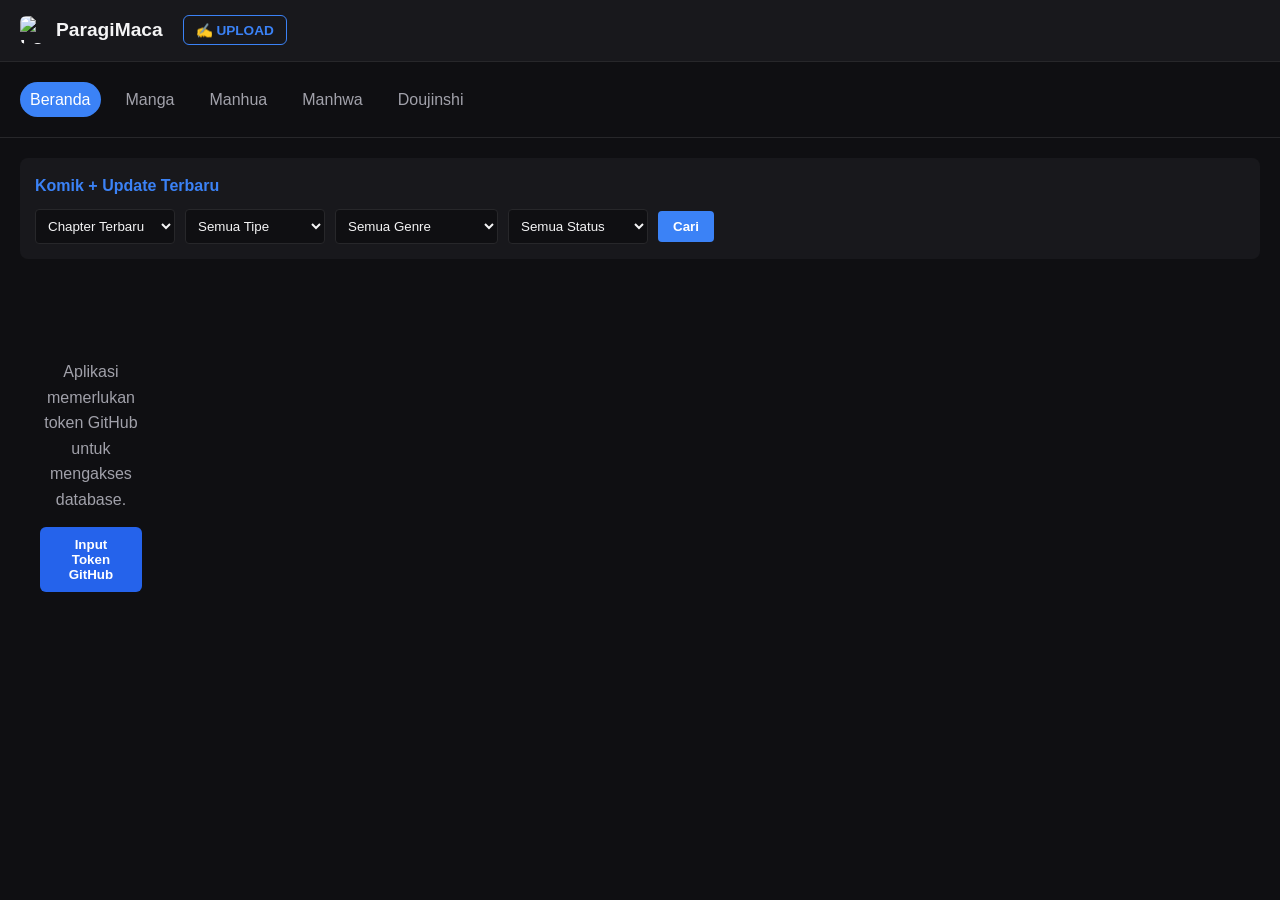
==== commit 99c29bd2: "Add files via upload" ====
--- a/index.html
+++ b/index.html
@@ -4,17 +4,130 @@
     <meta charset="UTF-8">
     <meta name="viewport" content="width=device-width, initial-scale=1.0">
     <title>ParagiMaca - Katalog Komik Modern</title>
-    <link rel="stylesheet" href="style.css">
+    
+    <!-- PWA Integration & App Branding -->
+    <link rel="manifest" href="manifest.json">
+    <meta name="theme-color" content="#18181c">
+    <meta name="apple-mobile-web-app-capable" content="yes">
+    <meta name="apple-mobile-web-app-status-bar-style" content="black-translucent">
+    <link rel="apple-touch-icon" href="https://i.ibb.co/R4PNCgBD/Gemini-Generated-Image-stlv2rstlv2rstlv.png">
+    
+    <style>
+        :root {
+            --bg-dark: #0f0f12;
+            --bg-panel: #18181c;
+            --bg-hover: #27272a;
+            --accent: #3b82f6;
+            --accent-hover: #2563eb;
+            --text-main: #f4f4f5;
+            --text-muted: #a1a1aa;
+            --danger: #ef4444;
+            --success: #10b981;
+            --warning: #eab308;
+        }
+
+        * { margin: 0; padding: 0; box-sizing: border-box; font-family: -apple-system, BlinkMacSystemFont, "Segoe UI", Roboto, sans-serif; }
+        body { background-color: var(--bg-dark); color: var(--text-main); line-height: 1.6; -webkit-font-smoothing: antialiased; }
+        a { color: var(--accent); text-decoration: none; }
+        
+        /* Header */
+        .viewer-header { background: var(--bg-panel); padding: 15px 20px; display: flex; justify-content: space-between; align-items: center; border-bottom: 1px solid var(--bg-hover); position: sticky; top: 0; z-index: 100; }
+        .header-left { display: flex; align-items: center; gap: 20px; }
+        .header-left h1 { font-size: 1.2rem; font-weight: bold; margin: 0; }
+        .header-link-btn { background: transparent; border: 1px solid var(--accent); color: var(--accent); padding: 6px 12px; border-radius: 6px; cursor: pointer; font-size: 0.85rem; font-weight: bold; transition: 0.3s; }
+        .header-link-btn:hover, .header-link-btn.active { background: var(--accent); color: white; }
+        .clear-btn { background: transparent; border: none; font-size: 1.5rem; cursor: pointer; color: var(--text-main); }
+
+        /* Navigation */
+        .category-nav { display: flex; gap: 15px; padding: 20px; overflow-x: auto; border-bottom: 1px solid var(--bg-hover); }
+        .nav-item { color: var(--text-muted); padding: 5px 10px; border-radius: 20px; white-space: nowrap; transition: 0.3s; }
+        .nav-item:hover, .nav-item.active { background: var(--accent); color: white; }
+
+        /* Filters */
+        .filter-panel-box { background: var(--bg-panel); margin: 20px; padding: 15px; border-radius: 8px; }
+        .filter-header-title { font-weight: bold; margin-bottom: 10px; color: var(--accent); }
+        .filter-grid-inputs { display: flex; flex-wrap: wrap; gap: 10px; align-items: center; }
+        .filter-group select { background: var(--bg-dark); color: var(--text-main); border: 1px solid var(--bg-hover); padding: 8px; border-radius: 4px; outline: none; width: 100%; min-width: 140px; }
+        .search-apply-btn { background: var(--accent); color: white; border: none; padding: 8px 15px; border-radius: 4px; cursor: pointer; font-weight: bold; }
+
+        /* Manga Grid */
+        .manga-grid-layout { display: grid; grid-template-columns: repeat(auto-fill, minmax(140px, 1fr)); gap: 15px; padding: 20px; }
+        .manga-card-box { background: var(--bg-panel); border-radius: 8px; overflow: hidden; cursor: pointer; transition: transform 0.2s; position: relative; }
+        .manga-card-box:hover { transform: translateY(-5px); }
+        .aspect-cover-holder { width: 100%; padding-top: 140%; position: relative; }
+        .aspect-cover-holder img { position: absolute; top: 0; left: 0; width: 100%; height: 100%; object-fit: cover; }
+        .manga-meta-title { padding: 10px; font-size: 0.9rem; font-weight: bold; white-space: nowrap; overflow: hidden; text-overflow: ellipsis; text-align: center; }
+
+        /* Details Page */
+        .detail-container { padding: 20px; max-width: 900px; margin: 0 auto; }
+        .detail-upper { display: flex; gap: 20px; flex-wrap: wrap; margin-bottom: 30px; }
+        .detail-cover-box { width: 200px; flex-shrink: 0; border-radius: 8px; overflow: hidden; }
+        .detail-cover-box img { width: 100%; display: block; }
+        .status-badge { background: var(--accent); padding: 2px 8px; border-radius: 12px; font-size: 0.75rem; }
+        .genre-tag { background: var(--bg-hover); padding: 4px 10px; border-radius: 4px; font-size: 0.8rem; margin-right: 5px; display: inline-block; margin-bottom: 5px; }
+        .detail-synopsis { margin: 15px 0; padding: 15px; background: var(--bg-panel); border-radius: 8px; }
+        .primary-btn { background: var(--accent); color: white; border: none; padding: 10px 20px; border-radius: 6px; cursor: pointer; font-weight: bold; transition: 0.3s; }
+        .primary-btn:hover { background: var(--accent-hover); }
+        .primary-btn:disabled { background: #555; cursor: not-allowed; }
+        
+        .chapter-list { display: flex; flex-direction: column; gap: 10px; margin-top: 15px; }
+        .chapter-item { background: var(--bg-panel); padding: 15px; border-radius: 8px; display: flex; justify-content: space-between; cursor: pointer; transition: 0.2s; border: 1px solid var(--bg-hover); }
+        .chapter-item:hover { border-color: var(--accent); }
+
+        /* Reader */
+        .reader-controls { position: sticky; top: 60px; background: var(--bg-dark); padding: 10px; display: flex; justify-content: space-between; align-items: center; z-index: 90; border-bottom: 1px solid var(--bg-hover); }
+        .reader-controls select { background: var(--bg-panel); color: white; border: 1px solid var(--bg-hover); padding: 5px; border-radius: 4px; }
+        .nav-arrow-btn { background: var(--bg-panel); color: white; border: 1px solid var(--bg-hover); padding: 5px 15px; border-radius: 4px; cursor: pointer; }
+        .webtoon-stream-clean { display: flex; flex-direction: column; align-items: center; width: 100%; max-width: 800px; margin: 0 auto; }
+        .webtoon-stream-clean img { width: 100%; display: block; margin: 0; padding: 0; }
+        .manga-mode-layout { display: flex; justify-content: center; align-items: center; min-height: 80vh; padding: 20px; }
+        .manga-mode-layout img { max-width: 100%; max-height: 90vh; object-fit: contain; cursor: pointer; }
+        .toc-navigation-block { display: flex; gap: 10px; margin-top: 15px; }
+        .toc-nav-btn { background: var(--bg-hover); color: white; border: none; padding: 8px 15px; border-radius: 4px; cursor: pointer; }
+        .toc-nav-btn:disabled { opacity: 0.5; cursor: not-allowed; }
+
+        /* Editor & Forms */
+        .editor-page-container { padding: 20px; max-width: 800px; margin: 0 auto; }
+        .full-page-card { background: var(--bg-panel); padding: 20px; border-radius: 8px; border: 1px solid var(--bg-hover); }
+        .form-input-group { display: flex; flex-direction: column; gap: 5px; margin-bottom: 15px; width: 100%; }
+        .form-input-group input, .form-input-group select, .form-input-group textarea { background: var(--bg-dark); color: white; border: 1px solid var(--bg-hover); padding: 10px; border-radius: 6px; width: 100%; outline: none; }
+        .form-grid-layout { display: grid; grid-template-columns: 1fr 1fr; gap: 15px; }
+        @media(max-width: 600px) { .form-grid-layout { grid-template-columns: 1fr; } }
+        .genre-checkbox-box, .genre-grid-checkbox { display: grid; grid-template-columns: repeat(auto-fill, minmax(120px, 1fr)); gap: 10px; background: var(--bg-dark); padding: 15px; border-radius: 6px; border: 1px solid var(--bg-hover); max-height: 200px; overflow-y: auto; }
+        .file-picker-block { background: var(--bg-dark); padding: 10px; border-radius: 6px; border: 1px dashed var(--accent); margin-bottom: 10px; }
+        .file-picker-block input[type="file"] { margin-top: 5px; color: var(--text-muted); }
+
+        /* Modals */
+        .modal-overlay { position: fixed; top: 0; left: 0; right: 0; bottom: 0; background: rgba(0,0,0,0.8); display: flex; justify-content: center; align-items: center; z-index: 1000; padding: 15px; }
+        .modal-content { background: var(--bg-panel); width: 100%; max-width: 640px; border-radius: 8px; max-height: 90vh; display: flex; flex-direction: column; }
+        .modal-header { padding: 15px 20px; border-bottom: 1px solid var(--bg-hover); display: flex; justify-content: space-between; align-items: center; }
+        .modal-body { padding: 20px; overflow-y: auto; }
+        .modal-footer { padding: 15px 20px; border-top: 1px solid var(--bg-hover); display: flex; justify-content: space-between; align-items: center; gap: 10px; flex-wrap: wrap;}
+        .close-modal-btn { font-size: 1.5rem; cursor: pointer; color: var(--text-muted); }
+        .modal-tabs { display: flex; gap: 10px; margin-bottom: 15px; }
+        .modal-tab-btn { flex: 1; padding: 10px; background: var(--bg-dark); border: 1px solid var(--bg-hover); color: white; cursor: pointer; border-radius: 6px; }
+        .modal-tab-btn.active { background: var(--accent); border-color: var(--accent); }
+        .action-light-btn { background: var(--bg-hover); color: white; border: none; padding: 8px 12px; border-radius: 4px; cursor: pointer; font-size: 0.8rem; }
+        .action-light-btn.danger { background: rgba(239, 68, 68, 0.2); color: var(--danger); }
+        
+        /* Floating Buttons */
+        .floating-controls { position: fixed; bottom: 20px; right: 20px; display: flex; flex-direction: column; gap: 10px; z-index: 100; }
+        .scroll-float-btn { width: 40px; height: 40px; border-radius: 50%; background: var(--accent); color: white; border: none; cursor: pointer; display: flex; justify-content: center; align-items: center; font-size: 1.2rem; opacity: 0.7; transition: 0.3s; box-shadow: 0 4px 10px rgba(0,0,0,0.5); }
+        .scroll-float-btn:hover { opacity: 1; }
+        .status-msg { text-align: center; color: var(--text-muted); margin-top: 20px; }
+    </style>
 </head>
 <body>
     <header class="viewer-header">
         <div class="header-left">
-            <h1 onclick="filterByNav('all', null); navigateTo('catalog')" style="cursor: pointer;">ParagiMaca</h1>
-            <!-- Menu Baru di samping brand ParagiMaca -->
+            <h1 onclick="filterByNav('all', null); navigateTo('catalog')" style="cursor: pointer; display: flex; align-items: center; gap: 8px;">
+                <img src="https://i.ibb.co/R4PNCgBD/Gemini-Generated-Image-stlv2rstlv2rstlv.png" alt="Logo ParagiMaca" style="width: 28px; height: 28px; border-radius: 6px; object-fit: cover;">
+                ParagiMaca
+            </h1>
             <button id="nav-editor-btn" class="header-link-btn" onclick="navigateTo('editor')">✍️ UPLOAD</button>
         </div>
         <div class="header-right">
-            <button id="back-btn" class="clear-btn" style="display: none;" onclick="handleBackAction()">⬅️</button>
+            <button id="back-btn" class="clear-btn" style="display: none;" onclick="handleBackAction()">⬅️ Kembali</button>
         </div>
     </header>
 
@@ -30,7 +143,6 @@
 
         <div class="filter-panel-box">
             <div class="filter-header-title">Komik + Update Terbaru</div>
-            
             <div class="filter-grid-inputs">
                 <div class="filter-group">
                     <select id="filter-sort">
@@ -47,7 +159,6 @@
                         <option value="Doujinshi">Doujinshi</option>
                     </select>
                 </div>
-                
                 <div class="filter-group">
                     <select id="filter-genre">
                         <option value="all">Semua Genre</option>
@@ -293,7 +404,6 @@
                         <option value="Yuri">Yuri</option>
                     </select>
                 </div>
-                
                 <div class="filter-group">
                     <select id="filter-status">
                         <option value="all">Semua Status</option>
@@ -305,82 +415,76 @@
             </div>
         </div>
 
-        <main class="manga-grid-layout" id="manga-container">
-        </main>
+        <main class="manga-grid-layout" id="manga-container"></main>
     </div>
 
-    <!-- HALAMAN BARU: EDITOR & KONTRIBUTOR KOMIK -->
+    <!-- HALAMAN EDITOR & KONTRIBUTOR -->
     <div id="editor-page" style="display: none;">
         <div class="editor-page-container">
-            <div class="editor-header-box">
-                <h2 class="upload-section-title">Panel Kontributor: Tambah / Update Bab Komik</h2>
-                <p class="editor-sub-desc">Publikasikan karya komik terbaru Anda langsung ke database cloud server ParagiMaca.</p>
-                <a href="countdown_github.html" target="_blank" style="display: inline-block; margin-top: 8px; font-size: 0.75rem; color: #3b82f6; text-decoration: underline; font-weight: 650;">
-                    🔑 Periksa Sisa Waktu Aktif Token GitHub (89 Hari Lagi)
-                </a>
-            </div>
-
-            <div class="upload-section-box full-page-card">
+            <div style="margin-bottom: 20px;">
+                <h2 style="color: var(--accent);">Panel Kontributor</h2>
+                <p style="color: var(--text-muted); font-size: 0.9rem;">Publikasikan karya komik terbaru Anda langsung ke database cloud server ParagiMaca.</p>
+            </div>
+
+            <div class="full-page-card">
                 <div class="form-grid-layout" style="margin-bottom: 12px;">
                     <div class="form-input-group">
-                        <label class="editor-field-lbl">Tindakan Pemrosesan</label>
+                        <label style="font-size: 0.85rem; color: var(--text-muted);">Tindakan Pemrosesan</label>
                         <select id="upload-action-type" onchange="toggleUploadMode(this.value)">
-                            <option value="new">Tindakan: Buat Judul Komik Baru</option>
-                            <option value="update">Tindakan: Update Chapter Komik Lama</option>
+                            <option value="new">Buat Judul Komik Baru</option>
+                            <option value="update">Update Chapter Komik Lama</option>
                         </select>
                     </div>
                     <div class="form-input-group" id="existing-manga-wrapper" style="display: none;">
-                        <label class="editor-field-lbl">Pilih Judul Komik Sasaran</label>
+                        <label style="font-size: 0.85rem; color: var(--text-muted);">Pilih Judul Komik</label>
                         <select id="existing-manga-select"></select>
                     </div>
                 </div>
 
                 <div class="form-grid-layout" id="meta-manga-fields">
                     <div class="form-input-group">
-                        <label class="editor-field-lbl">Judul Komik Baru</label>
-                        <input type="text" id="manga-title-input" placeholder="Masukkan Judul Komik Baru...">
+                        <label style="font-size: 0.85rem; color: var(--text-muted);">Judul Komik Baru</label>
+                        <input type="text" id="manga-title-input" placeholder="Masukkan Judul...">
                     </div>
                     <div class="form-input-group">
-                        <label class="editor-field-lbl">Tipe Format</label>
+                        <label style="font-size: 0.85rem; color: var(--text-muted);">Tipe Format</label>
                         <select id="manga-type-input">
-                            <option value="Manga">Tipe: Manga</option>
-                            <option value="Manhua">Tipe: Manhua</option>
-                            <option value="Manhwa">Tipe: Manhwa</option>
-                            <option value="Doujinshi">Tipe: Doujinshi</option>
+                            <option value="Manga">Manga</option>
+                            <option value="Manhua">Manhua</option>
+                            <option value="Manhwa">Manhwa</option>
+                            <option value="Doujinshi">Doujinshi</option>
                         </select>
                     </div>
-                    
                     <div class="form-input-group" style="grid-column: span 2;">
-                        <span class="editor-field-lbl">Pilih Genre (Bisa Centang Banyak):</span>
-                        <div id="manga-genre-checkbox-container" class="genre-checkbox-box">
-                        </div>
-                    </div>
-                </div>
-
-                <div class="form-input-group" id="synopsis-wrapper" style="margin-top: 12px;">
-                    <label class="editor-field-lbl">Sinopsis / Ringkasan Cerita</label>
-                    <textarea id="manga-synopsis-input" rows="4" placeholder="Tulis ringkasan cerita atau sinopsis komik di sini..."></textarea>
-                </div>
-
-                <div class="form-input-group" style="margin-top: 12px; max-width: 320px;">
-                    <label class="editor-field-lbl">Nomor Bab/Chapter</label>
-                    <input type="text" id="chapter-num-input" placeholder="Nomor Chapter Baru (Contoh: 02, 03)">
-                </div>
-
-                <div class="upload-files-row" style="margin-top: 14px;">
+                        <span style="font-size: 0.85rem; color: var(--text-muted); margin-bottom: 5px; display: block;">Pilih Genre:</span>
+                        <div id="manga-genre-checkbox-container" class="genre-checkbox-box"></div>
+                    </div>
+                </div>
+
+                <div class="form-input-group" id="synopsis-wrapper">
+                    <label style="font-size: 0.85rem; color: var(--text-muted);">Sinopsis</label>
+                    <textarea id="manga-synopsis-input" rows="4" placeholder="Tulis sinopsis..."></textarea>
+                </div>
+
+                <div class="form-input-group" style="max-width: 320px;">
+                    <label style="font-size: 0.85rem; color: var(--text-muted);">Nomor Chapter</label>
+                    <input type="text" id="chapter-num-input" placeholder="Contoh: 01, 02, 1.5">
+                </div>
+
+                <div style="display: flex; flex-direction: column; gap: 10px; margin-top: 15px;">
                     <div class="file-picker-block" id="cover-picker-wrapper">
-                        <span>1. Pilih Gambar Cover:</span>
+                        <span style="font-size: 0.9rem; font-weight: bold; color: var(--accent);">1. Gambar Cover (Hanya untuk Komik Baru):</span>
                         <input type="file" id="imgbb-cover-input" accept="image/*">
                     </div>
                     <div class="file-picker-block">
-                        <span>2. Gambar Isi Bab (Bisa Banyak File):</span>
+                        <span style="font-size: 0.9rem; font-weight: bold; color: var(--accent);">2. Gambar Isi Bab (Bisa Pilih Banyak File):</span>
                         <input type="file" id="imgbb-pages-input" accept="image/*" multiple>
                     </div>
                 </div>
 
-                <div class="editor-action-footer" style="margin-top: 18px; display: flex; justify-content: space-between; align-items: center; flex-wrap: wrap; gap: 10px;">
-                    <div id="upload-progress-text" style="font-size: 0.8rem; color: #eab308; font-weight: 600;">Status: Siap memproses formulir.</div>
-                    <button id="upload-status-btn" class="primary-btn" style="min-width: 160px; padding: 10px 20px;">Terbitkan Update</button>
+                <div style="margin-top: 20px; display: flex; justify-content: space-between; align-items: center; flex-wrap: wrap; gap: 15px;">
+                    <div id="upload-progress-text" style="font-size: 0.85rem; color: var(--warning); font-weight: bold;">Status: Siap memproses.</div>
+                    <button id="upload-status-btn" class="primary-btn" onclick="executeUploadAction()">🚀 Terbitkan Update</button>
                 </div>
             </div>
         </div>
@@ -391,54 +495,51 @@
         <div class="detail-container">
             <div class="detail-upper">
                 <div class="detail-cover-box">
-                    <img id="detail-cover" src="" alt="Manga Cover">
-                </div>
-                <div class="detail-info" style="width: 100%;">
-                    <div style="display: flex; justify-content: space-between; align-items: flex-start; flex-wrap: wrap; gap: 8px;">
-                        <h2 id="detail-title">Judul Komik</h2>
-                        <button class="edit-manga-btn" onclick="openEditPostModal()">✏️</button>
-                    </div>
-                    <p class="detail-author" style="margin-top: 6px;">Status: <span class="status-badge" id="detail-status-text">Ongoing</span></p>
-                    <div class="detail-genres" id="detail-genres-container"></div>
+                    <img id="detail-cover" src="" alt="Cover">
+                </div>
+                <div style="flex: 1; min-width: 250px;">
+                    <div style="display: flex; justify-content: space-between; align-items: center;">
+                        <h2 id="detail-title" style="margin-bottom: 10px;">Judul Komik</h2>
+                        <button onclick="openEditPostModal()" style="background:transparent; border:none; cursor:pointer; font-size:1.2rem;" title="Edit Komik">✏️</button>
+                    </div>
+                    <p style="margin-bottom: 10px; font-size: 0.9rem;">Status: <span class="status-badge" id="detail-status-text">Ongoing</span></p>
+                    <div id="detail-genres-container"></div>
                     <div class="detail-synopsis">
-                        <h3>Sinopsis</h3>
-                        <p id="detail-synopsis-text">Kisah seru petualangan.</p>
-                    </div>
-                    <div class="detail-actions">
-                        <button class="primary-btn" onclick="readFirstChapter()">Baca Chapter Pertama</button>
-                    </div>
-                </div>
-            </div>
-            <div class="chapter-section">
-                <h3>Daftar Chapter</h3>
+                        <h3 style="font-size: 1rem; margin-bottom: 5px; color: var(--accent);">Sinopsis</h3>
+                        <p id="detail-synopsis-text" style="font-size: 0.9rem; color: var(--text-muted);"></p>
+                    </div>
+                    <button class="primary-btn" onclick="readFirstChapter()" style="width: 100%; margin-top: 10px;">Baca Chapter Pertama</button>
+                </div>
+            </div>
+            <div>
+                <h3 style="border-bottom: 2px solid var(--bg-hover); padding-bottom: 10px;">Daftar Chapter</h3>
                 <div class="chapter-list" id="chapter-list-container"></div>
             </div>
         </div>
     </div>
 
-    <!-- FORM MODAL EDIT POSTINGAN (INTERAKTIF) -->
+    <!-- MODAL EDIT KOMIK -->
     <div id="edit-post-modal" class="modal-overlay" style="display: none;">
         <div class="modal-content">
             <div class="modal-header">
-                <h3>Sunting Informasi & Postingan Komik</h3>
+                <h3>Sunting Komik</h3>
                 <span class="close-modal-btn" onclick="closeEditPostModal()">&times;</span>
             </div>
             <div class="modal-body">
-                <!-- TABS UNTUK MEMBEDAKAN EDIT POST vs UNGGUH CHAPTER BARU DI SUNTINGAN -->
                 <div class="modal-tabs">
-                    <button class="modal-tab-btn active" id="tab-edit-meta" onclick="switchModalTab('meta')">ℹ️ Sunting Info Utama</button>
+                    <button class="modal-tab-btn active" id="tab-edit-meta" onclick="switchModalTab('meta')">ℹ️ Info Utama</button>
                     <button class="modal-tab-btn" id="tab-upload-chap" onclick="switchModalTab('upload')">➕ Unggah Bab Baru</button>
                 </div>
 
-                <!-- KONTEN TAB 1: SUNTING METADATA UTAMA -->
+                <!-- TAB METADATA & EDIT GAMBAR LAMA -->
                 <div id="modal-tab-content-meta">
-                    <div class="form-input-group" style="margin-bottom: 12px;">
-                        <label class="field-label">Judul Komik</label>
-                        <input type="text" id="edit-manga-title" placeholder="Ubah judul...">
-                    </div>
-                    <div class="form-grid-layout" style="margin-bottom: 12px;">
+                    <div class="form-input-group">
+                        <label style="font-size: 0.8rem;">Judul Komik</label>
+                        <input type="text" id="edit-manga-title">
+                    </div>
+                    <div class="form-grid-layout">
                         <div class="form-input-group">
-                            <label class="field-label">Tipe</label>
+                            <label style="font-size: 0.8rem;">Tipe</label>
                             <select id="edit-manga-type">
                                 <option value="Manga">Manga</option>
                                 <option value="Manhua">Manhua</option>
@@ -447,112 +548,92 @@
                             </select>
                         </div>
                         <div class="form-input-group">
-                            <label class="field-label">Status</label>
+                            <label style="font-size: 0.8rem;">Status</label>
                             <select id="edit-manga-status">
                                 <option value="Ongoing">Ongoing</option>
                                 <option value="Tamat">Tamat</option>
                             </select>
                         </div>
                     </div>
-                    <div class="form-input-group" style="margin-bottom: 12px;">
-                        <label class="field-label">Tautan Teks Gambar Cover</label>
-                        <input type="text" id="edit-manga-cover" placeholder="Masukkan URL cover baru...">
-                    </div>
-                    <div class="form-input-group" style="margin-bottom: 12px;">
-                        <label class="field-label">Sinopsis / Ringkasan Cerita</label>
-                        <textarea id="edit-manga-synopsis" rows="4" placeholder="Ubah sinopsis cerita..."></textarea>
-                    </div>
-
-                    <div class="form-input-group" style="margin-bottom: 16px;">
-                        <label class="field-label">Genre Komik</label>
-                        <div id="edit-genre-checkbox-container" class="genre-grid-checkbox">
-                        </div>
-                    </div>
-
-                    <div class="edit-chapter-list-section">
-                        <div class="section-sub-header">
-                            <h4>Kelola Daftar Bab & Gambar</h4>
-                            <select id="edit-chapter-select" onchange="loadChapterPagesToEditor(this.value)" style="background: #202024; color: #fff; padding: 4px; border-radius: 4px; font-size: 0.8rem; border:1px solid #27272a;">
-                                <option value="">Pilih Chapter...</option>
-                            </select>
-                        </div>
+                    <div class="form-input-group">
+                        <label style="font-size: 0.8rem;">Tautan Gambar Cover</label>
+                        <input type="text" id="edit-manga-cover">
+                    </div>
+                    <div class="form-input-group">
+                        <label style="font-size: 0.8rem;">Sinopsis</label>
+                        <textarea id="edit-manga-synopsis" rows="3"></textarea>
+                    </div>
+                    <div class="form-input-group">
+                        <label style="font-size: 0.8rem;">Genre</label>
+                        <div id="edit-genre-checkbox-container" class="genre-grid-checkbox"></div>
+                    </div>
+
+                    <div style="margin-top: 20px; background: var(--bg-dark); padding: 15px; border-radius: 8px;">
+                        <h4 style="color: var(--accent); margin-bottom: 10px;">Kelola Gambar Bab Lama</h4>
+                        <select id="edit-chapter-select" onchange="loadChapterPagesToEditor(this.value)" style="width: 100%; padding: 8px; background: var(--bg-panel); color: white; border: 1px solid var(--bg-hover); border-radius: 4px; margin-bottom: 15px;">
+                            <option value="">Pilih Chapter yang Ingin Diedit...</option>
+                        </select>
                         
-                        <!-- PANEL MANAGEMEN SEBARAN GAMBAR PER CHAPTER -->
-                        <div id="editor-chapter-pages-container" style="display:none; margin-top:10px;">
-                            <p style="font-size: 0.75rem; color:#a1a1aa; margin-bottom:8px;">
-                                Anda dapat mengedit langsung tautan gambar di bawah ini atau <strong>pilih file lokal</strong> untuk mengganti gambar bab tersebut.
-                            </p>
+                        <div id="editor-chapter-pages-container" style="display:none;">
+                            <!-- FITUR GANTI GAMBAR MASSAL LOKAL -->
+                            <div class="file-picker-block" style="border-color: var(--warning);">
+                                <label style="display: block; font-size: 0.8rem; color: var(--warning); margin-bottom: 5px; font-weight: bold;">⚡ Ganti / Timpa Semua Gambar Bab Ini dari File Lokal:</label>
+                                <input type="file" id="edit-chapter-pages-bulk-input" accept="image/*" multiple>
+                                <p style="font-size: 0.7rem; color: var(--text-muted); margin-top: 5px;">*Jika Anda memilih file di sini, URL di bawah akan diabaikan dan diganti dengan file baru dari PC/HP Anda.</p>
+                            </div>
+
+                            <p style="font-size: 0.8rem; color: var(--text-muted); margin-bottom: 8px;">Atau edit URL gambar secara manual di bawah ini:</p>
+                            <div id="pages-edit-list" style="display:flex; flex-direction:column; gap:8px; max-height:200px; overflow-y:auto; padding:10px; background: #111; border-radius:6px;"></div>
                             
-                            <!-- Box Upload File Lokal Massal untuk Mengganti Semua Gambar di Chapter Ini -->
-                            <div style="background: #18181c; padding: 10px; border-radius: 5px; border: 1px dashed #3b82f6; margin-bottom: 12px;">
-                                <label style="display: block; font-size: 0.75rem; color: #3b82f6; font-weight: 600; margin-bottom: 4px;">⚡ Ganti / Timpa Semua Gambar dari File Lokal:</label>
-                                <input type="file" id="edit-chapter-pages-bulk-input" accept="image/*" multiple style="font-size: 0.75rem; color:#ccc; width: 100%;">
-                                <p style="font-size: 0.65rem; color:#888; margin-top: 4px;">*Mengunggah file di sini akan mengganti daftar halaman di bawah ini setelah file selesai diproses saat tombol simpan ditekan.</p>
-                            </div>
-
-                            <div id="pages-edit-list" style="display:flex; flex-direction:column; gap:8px; max-height:220px; overflow-y:auto; padding:6px; background:#111; border-radius:5px; border:1px solid #27272a;">
-                            </div>
-                            
-                            <div style="margin-top: 8px; display:flex; gap:6px; flex-wrap: wrap;">
-                                <button type="button" class="action-light-btn" onclick="addNewPageUrlRow()">➕ Tambah Baris Halaman Manual</button>
+                            <div style="margin-top: 10px; display:flex; gap:10px;">
+                                <button type="button" class="action-light-btn" onclick="addNewPageUrlRow()">➕ Tambah Baris Manual</button>
                                 <button type="button" class="action-light-btn danger" onclick="deleteCurrentChapter()">🗑️ Hapus Bab Ini</button>
                             </div>
                         </div>
                     </div>
                 </div>
 
-                <!-- KONTEN TAB 2: UNGGUH CHAPTER BARU LANGSUNG DARI MODAL -->
+                <!-- TAB UNGGAH BAB DARI MODAL -->
                 <div id="modal-tab-content-upload" style="display: none;">
-                    <div class="upload-subpanel-box" style="background: #202024; padding: 12px; border-radius: 6px; border: 1px solid #27272a;">
-                        <h4 style="font-size: 0.85rem; color: #3b82f6; margin-bottom: 10px;">Unggah Chapter Baru untuk Komik Ini</h4>
-                        
-                        <div class="form-input-group" style="margin-bottom: 12px; max-width: 200px;">
-                            <label class="field-label">Nomor Bab/Chapter Baru</label>
-                            <input type="text" id="modal-chapter-num-input" placeholder="Contoh: 02, 03, 03.5">
-                        </div>
-
-                        <div class="file-picker-block" style="margin-bottom: 14px;">
-                            <span class="field-label" style="margin-bottom: 6px;">Gambar Isi Bab (Bisa Banyak File):</span>
-                            <input type="file" id="modal-imgbb-pages-input" accept="image/*" multiple style="background: #18181c; color:#fff; border: 1px solid #27272a; padding: 6px; border-radius:4px; font-size: 0.78rem;">
-                        </div>
-
-                        <button id="modal-chapter-upload-btn" class="primary-btn" onclick="uploadNewChapterFromModal()" style="background: #10b981; width: 100%; padding: 10px; font-weight: bold;">
-                            🚀 Terbitkan Bab Baru
-                        </button>
-                    </div>
+                    <div class="form-input-group" style="max-width: 200px;">
+                        <label style="font-size: 0.8rem;">Nomor Bab Baru</label>
+                        <input type="text" id="modal-chapter-num-input" placeholder="Contoh: 03">
+                    </div>
+                    <div class="file-picker-block">
+                        <span style="font-size: 0.9rem; color: var(--accent); font-weight: bold;">Gambar Isi Bab (Bisa Banyak File):</span>
+                        <input type="file" id="modal-imgbb-pages-input" accept="image/*" multiple style="width: 100%;">
+                    </div>
+                    <button class="primary-btn" id="modal-chapter-upload-btn" onclick="uploadNewChapterFromModal()" style="width: 100%; margin-top: 10px; background: var(--success);">🚀 Terbitkan Bab Baru</button>
                 </div>
             </div>
             
             <div class="modal-footer">
-                <div id="edit-progress-text" style="font-size: 0.8rem; color:#a1a1aa; font-weight:600;">Siap melakukan perubahan.</div>
-                <div style="display: flex; gap: 8px;">
-                    <button class="action-light-btn" onclick="closeEditPostModal()" style="background:#27272a; color:#fff;">Batal</button>
-                    <button class="primary-btn" id="save-edit-btn" onclick="saveMangaChanges()" style="padding: 8px 20px;">Simpan Perubahan</button>
-                </div>
+                <div id="edit-progress-text" style="font-size: 0.85rem; color: var(--text-muted); font-weight: bold;">Siap melakukan perubahan.</div>
+                <button class="primary-btn" id="save-edit-btn" onclick="saveMangaChanges()">Simpan Perubahan</button>
             </div>
         </div>
     </div>
 
-    <!-- HALAMAN MEMBACA (READER) -->
+    <!-- HALAMAN PEMBACA / READER -->
     <div id="reader-page" style="display: none;">
         <div class="reader-controls">
+            <span id="page-indicator" style="color: white; font-weight: bold; font-size: 0.9rem;">1 / 1</span>
             <select id="mode-select" onchange="switchReaderMode(this.value)">
-                <option value="webtoon">Webtoon (Scroll)</option>
-                <option value="manga">Manga (Per Halaman)</option>
+                <option value="webtoon">Mode Webtoon (Scroll)</option>
+                <option value="manga">Mode Manga (Geser)</option>
             </select>
-            <div id="manga-nav-buttons" style="display: none; gap: 8px; align-items: center;">
-                <button class="nav-arrow-btn" onclick="prevPage()">◀ Kiri</button>
-                <span id="page-indicator">1 / 1</span>
-                <button class="nav-arrow-btn" onclick="nextPage()">Kanan ▶</button>
-            </div>
-        </div>
-        <main id="reader-container"></main>
+        </div>
+        <div id="reader-container"></div>
+        <div id="manga-nav-buttons" style="display: flex; justify-content: center; gap: 20px; padding: 20px; background: var(--bg-dark);">
+            <button class="nav-arrow-btn" onclick="prevPage()">⬅️ Sebelumnya</button>
+            <button class="nav-arrow-btn" onclick="nextPage()">Selanjutnya ➡️</button>
+        </div>
     </div>
 
-    <!-- TOMBOL MENGAMBANG UNTUK UP DAN DOWN DI HALAMAN READER -->
-    <div id="floating-scroller-controls" class="floating-controls" style="display: none;">
-        <button class="scroll-float-btn" onclick="scrollToExtreme('up')" title="Ke Atas (Awal Gambar)">▲</button>
-        <button class="scroll-float-btn" onclick="scrollToExtreme('down')" title="Ke Bawah (Akhir Gambar)">▼</button>
+    <!-- FLOATING SCROLLER -->
+    <div class="floating-controls" id="floating-scroller-controls" style="display: none;">
+        <button class="scroll-float-btn" onclick="scrollToExtreme('up')">⬆️</button>
+        <button class="scroll-float-btn" onclick="scrollToExtreme('down')">⬇️</button>
     </div>
 
     <script src="apps.js"></script>
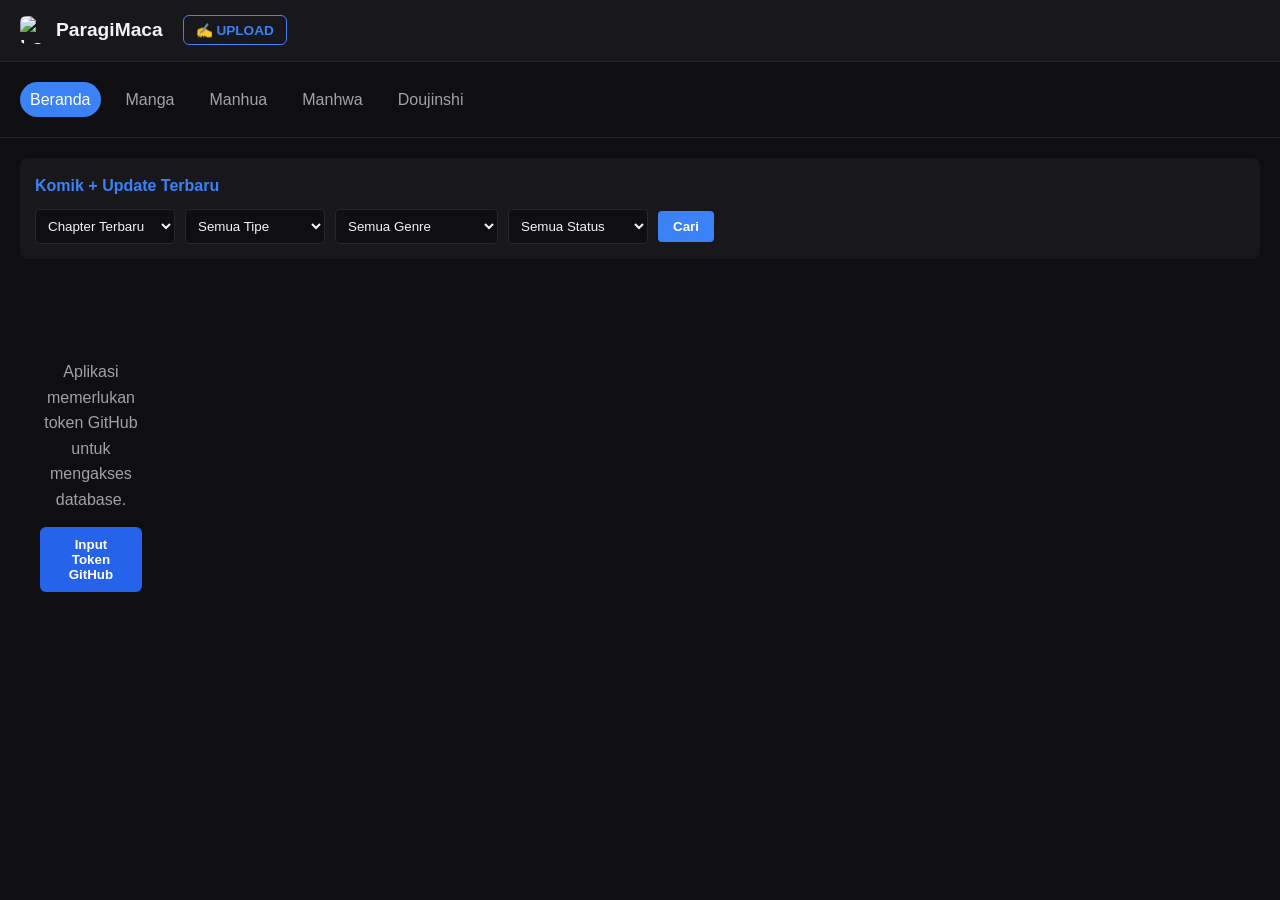
==== commit 14de4b48: "Add files via upload" ====
--- a/index.html
+++ b/index.html
@@ -127,7 +127,7 @@
             <button id="nav-editor-btn" class="header-link-btn" onclick="navigateTo('editor')">✍️ UPLOAD</button>
         </div>
         <div class="header-right">
-            <button id="back-btn" class="clear-btn" style="display: none;" onclick="handleBackAction()">⬅️ Kembali</button>
+            <button id="back-btn" class="clear-btn" style="display: none;" onclick="handleBackAction()">↩️</button>
         </div>
     </header>
 
@@ -625,15 +625,15 @@
         </div>
         <div id="reader-container"></div>
         <div id="manga-nav-buttons" style="display: flex; justify-content: center; gap: 20px; padding: 20px; background: var(--bg-dark);">
-            <button class="nav-arrow-btn" onclick="prevPage()">⬅️ Sebelumnya</button>
-            <button class="nav-arrow-btn" onclick="nextPage()">Selanjutnya ➡️</button>
+            <button class="nav-arrow-btn" onclick="prevPage()">◀️</button>
+            <button class="nav-arrow-btn" onclick="nextPage()">▶️</button>
         </div>
     </div>
 
     <!-- FLOATING SCROLLER -->
     <div class="floating-controls" id="floating-scroller-controls" style="display: none;">
-        <button class="scroll-float-btn" onclick="scrollToExtreme('up')">⬆️</button>
-        <button class="scroll-float-btn" onclick="scrollToExtreme('down')">⬇️</button>
+        <button class="scroll-float-btn" onclick="scrollToExtreme('up')">🔼</button>
+        <button class="scroll-float-btn" onclick="scrollToExtreme('down')">🔽</button>
     </div>
 
     <script src="apps.js"></script>
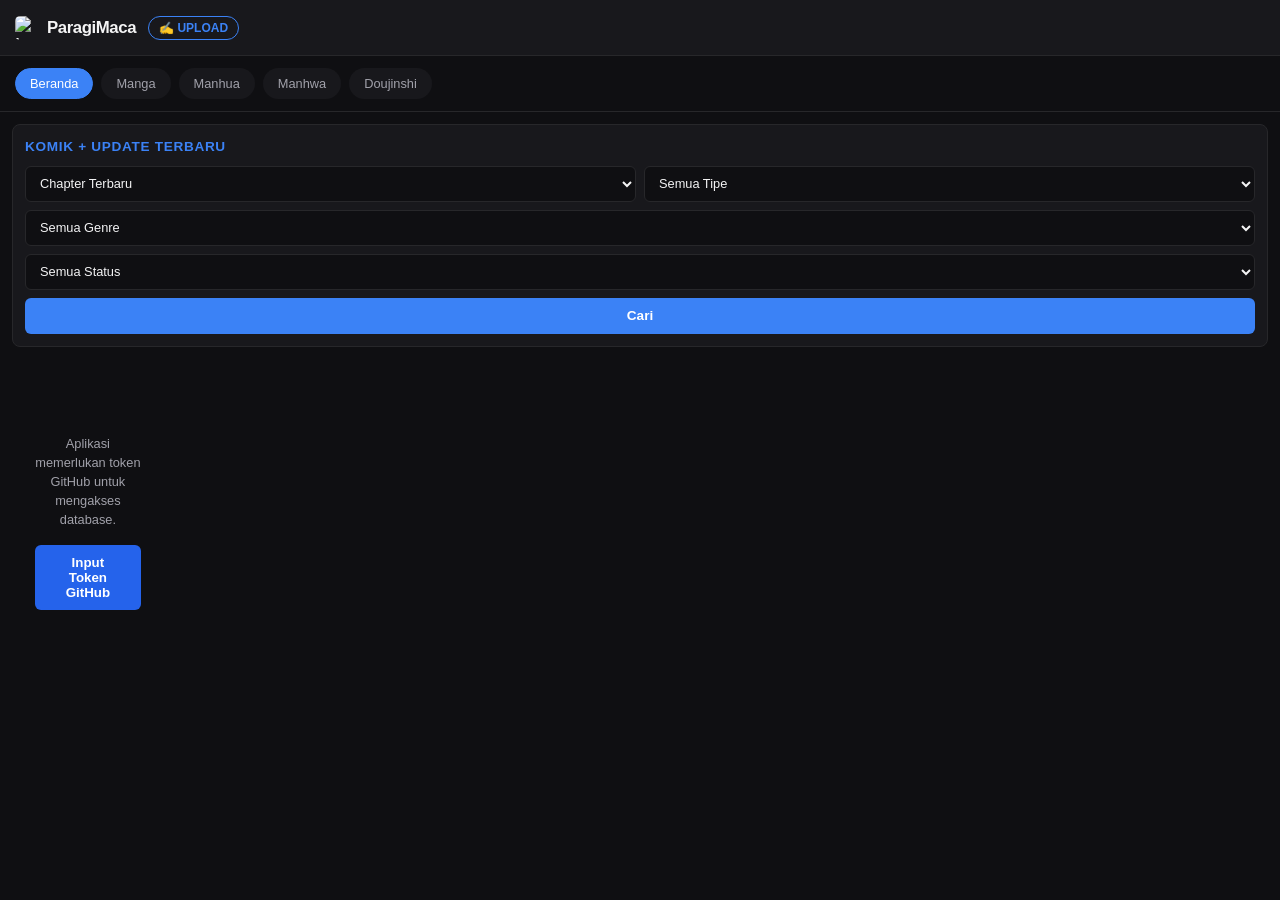
==== commit 8dd187da: "Add files via upload" ====
--- a/index.html
+++ b/index.html
@@ -2,7 +2,7 @@
 <html lang="id">
 <head>
     <meta charset="UTF-8">
-    <meta name="viewport" content="width=device-width, initial-scale=1.0">
+    <meta name="viewport" content="width=device-width, initial-scale=1.0, maximum-scale=1.0, user-scalable=no">
     <title>ParagiMaca - Katalog Komik Modern</title>
     
     <!-- PWA Integration & App Branding -->
@@ -24,104 +24,713 @@
             --danger: #ef4444;
             --success: #10b981;
             --warning: #eab308;
-        }
-
-        * { margin: 0; padding: 0; box-sizing: border-box; font-family: -apple-system, BlinkMacSystemFont, "Segoe UI", Roboto, sans-serif; }
-        body { background-color: var(--bg-dark); color: var(--text-main); line-height: 1.6; -webkit-font-smoothing: antialiased; }
-        a { color: var(--accent); text-decoration: none; }
+            --safe-bottom: env(safe-area-inset-bottom, 0px);
+        }
+
+        * { 
+            margin: 0; 
+            padding: 0; 
+            box-sizing: border-box; 
+            font-family: -apple-system, BlinkMacSystemFont, "Segoe UI", Roboto, Helvetica, Arial, sans-serif; 
+            -webkit-tap-highlight-color: transparent;
+        }
+
+        body { 
+            background-color: var(--bg-dark); 
+            color: var(--text-main); 
+            line-height: 1.5; 
+            -webkit-font-smoothing: antialiased; 
+            font-size: 0.9rem;
+        }
+
+        a { 
+            color: var(--accent); 
+            text-decoration: none; 
+        }
         
-        /* Header */
-        .viewer-header { background: var(--bg-panel); padding: 15px 20px; display: flex; justify-content: space-between; align-items: center; border-bottom: 1px solid var(--bg-hover); position: sticky; top: 0; z-index: 100; }
-        .header-left { display: flex; align-items: center; gap: 20px; }
-        .header-left h1 { font-size: 1.2rem; font-weight: bold; margin: 0; }
-        .header-link-btn { background: transparent; border: 1px solid var(--accent); color: var(--accent); padding: 6px 12px; border-radius: 6px; cursor: pointer; font-size: 0.85rem; font-weight: bold; transition: 0.3s; }
-        .header-link-btn:hover, .header-link-btn.active { background: var(--accent); color: white; }
-        .clear-btn { background: transparent; border: none; font-size: 1.5rem; cursor: pointer; color: var(--text-main); }
-
-        /* Navigation */
-        .category-nav { display: flex; gap: 15px; padding: 20px; overflow-x: auto; border-bottom: 1px solid var(--bg-hover); }
-        .nav-item { color: var(--text-muted); padding: 5px 10px; border-radius: 20px; white-space: nowrap; transition: 0.3s; }
-        .nav-item:hover, .nav-item.active { background: var(--accent); color: white; }
-
-        /* Filters */
-        .filter-panel-box { background: var(--bg-panel); margin: 20px; padding: 15px; border-radius: 8px; }
-        .filter-header-title { font-weight: bold; margin-bottom: 10px; color: var(--accent); }
-        .filter-grid-inputs { display: flex; flex-wrap: wrap; gap: 10px; align-items: center; }
-        .filter-group select { background: var(--bg-dark); color: var(--text-main); border: 1px solid var(--bg-hover); padding: 8px; border-radius: 4px; outline: none; width: 100%; min-width: 140px; }
-        .search-apply-btn { background: var(--accent); color: white; border: none; padding: 8px 15px; border-radius: 4px; cursor: pointer; font-weight: bold; }
-
-        /* Manga Grid */
-        .manga-grid-layout { display: grid; grid-template-columns: repeat(auto-fill, minmax(140px, 1fr)); gap: 15px; padding: 20px; }
-        .manga-card-box { background: var(--bg-panel); border-radius: 8px; overflow: hidden; cursor: pointer; transition: transform 0.2s; position: relative; }
-        .manga-card-box:hover { transform: translateY(-5px); }
-        .aspect-cover-holder { width: 100%; padding-top: 140%; position: relative; }
-        .aspect-cover-holder img { position: absolute; top: 0; left: 0; width: 100%; height: 100%; object-fit: cover; }
-        .manga-meta-title { padding: 10px; font-size: 0.9rem; font-weight: bold; white-space: nowrap; overflow: hidden; text-overflow: ellipsis; text-align: center; }
-
-        /* Details Page */
-        .detail-container { padding: 20px; max-width: 900px; margin: 0 auto; }
-        .detail-upper { display: flex; gap: 20px; flex-wrap: wrap; margin-bottom: 30px; }
-        .detail-cover-box { width: 200px; flex-shrink: 0; border-radius: 8px; overflow: hidden; }
-        .detail-cover-box img { width: 100%; display: block; }
-        .status-badge { background: var(--accent); padding: 2px 8px; border-radius: 12px; font-size: 0.75rem; }
-        .genre-tag { background: var(--bg-hover); padding: 4px 10px; border-radius: 4px; font-size: 0.8rem; margin-right: 5px; display: inline-block; margin-bottom: 5px; }
-        .detail-synopsis { margin: 15px 0; padding: 15px; background: var(--bg-panel); border-radius: 8px; }
-        .primary-btn { background: var(--accent); color: white; border: none; padding: 10px 20px; border-radius: 6px; cursor: pointer; font-weight: bold; transition: 0.3s; }
-        .primary-btn:hover { background: var(--accent-hover); }
-        .primary-btn:disabled { background: #555; cursor: not-allowed; }
+        /* Header - Dioptimalkan untuk Mobile */
+        .viewer-header { 
+            background: var(--bg-panel); 
+            padding: 10px 15px; 
+            display: flex; 
+            justify-content: space-between; 
+            align-items: center; 
+            border-bottom: 1px solid var(--bg-hover); 
+            position: sticky; 
+            top: 0; 
+            z-index: 100; 
+            height: 56px;
+        }
+
+        .header-left { 
+            display: flex; 
+            align-items: center; 
+            gap: 12px; 
+        }
+
+        .header-left h1 { 
+            font-size: 1.05rem; 
+            font-weight: 700; 
+            margin: 0; 
+            letter-spacing: -0.025em;
+        }
+
+        .header-link-btn { 
+            background: transparent; 
+            border: 1px solid var(--accent); 
+            color: var(--accent); 
+            padding: 4px 10px; 
+            border-radius: 20px; 
+            cursor: pointer; 
+            font-size: 0.75rem; 
+            font-weight: 600; 
+            transition: all 0.2s ease; 
+        }
+
+        .header-link-btn:hover, .header-link-btn.active { 
+            background: var(--accent); 
+            color: white; 
+        }
+
+        .clear-btn { 
+            background: transparent; 
+            border: none; 
+            font-size: 1.2rem; 
+            cursor: pointer; 
+            color: var(--text-main); 
+            padding: 5px;
+            display: flex;
+            align-items: center;
+            justify-content: center;
+        }
+
+        /* Navigation - Scroll Horizontal Halus untuk Mobile */
+        .category-nav { 
+            display: flex; 
+            gap: 8px; 
+            padding: 12px 15px; 
+            overflow-x: auto; 
+            border-bottom: 1px solid var(--bg-hover); 
+            background: var(--bg-dark);
+            scrollbar-width: none; /* Menyembunyikan scrollbar Firefox */
+            -webkit-overflow-scrolling: touch;
+        }
+
+        .category-nav::-webkit-scrollbar {
+            display: none; /* Menyembunyikan scrollbar Chrome/Safari */
+        }
+
+        .nav-item { 
+            color: var(--text-muted); 
+            padding: 5px 14px; 
+            border-radius: 20px; 
+            white-space: nowrap; 
+            transition: all 0.2s ease; 
+            font-size: 0.8rem;
+            font-weight: 500;
+            background: var(--bg-panel);
+            border: 1px solid transparent;
+        }
+
+        .nav-item:hover, .nav-item.active { 
+            background: var(--accent); 
+            color: white; 
+            border-color: var(--accent);
+        }
+
+        /* Filters - Ringkas & Hemat Ruang */
+        .filter-panel-box { 
+            background: var(--bg-panel); 
+            margin: 12px; 
+            padding: 12px; 
+            border-radius: 8px; 
+            border: 1px solid var(--bg-hover);
+        }
+
+        .filter-header-title { 
+            font-size: 0.85rem;
+            font-weight: 700; 
+            margin-bottom: 8px; 
+            color: var(--accent); 
+            text-transform: uppercase;
+            letter-spacing: 0.05em;
+        }
+
+        .filter-grid-inputs { 
+            display: grid;
+            grid-template-columns: repeat(2, 1fr);
+            gap: 8px; 
+            align-items: center; 
+        }
+
+        .filter-group {
+            width: 100%;
+        }
+
+        .filter-group select { 
+            background: var(--bg-dark); 
+            color: var(--text-main); 
+            border: 1px solid var(--bg-hover); 
+            padding: 8px 10px; 
+            border-radius: 6px; 
+            outline: none; 
+            width: 100%; 
+            font-size: 0.8rem;
+            height: 36px;
+        }
+
+        .search-apply-btn { 
+            grid-column: span 2;
+            background: var(--accent); 
+            color: white; 
+            border: none; 
+            padding: 8px; 
+            border-radius: 6px; 
+            cursor: pointer; 
+            font-weight: 600; 
+            font-size: 0.85rem;
+            height: 36px;
+            transition: background 0.2s;
+        }
+
+        .search-apply-btn:active {
+            background: var(--accent-hover);
+        }
+
+        /* Manga Grid - Dioptimalkan agar pas dengan layar HP */
+        .manga-grid-layout { 
+            display: grid; 
+            grid-template-columns: repeat(auto-fill, minmax(105px, 1fr)); 
+            gap: 10px; 
+            padding: 12px; 
+        }
+
+        @media(min-width: 480px) {
+            .manga-grid-layout {
+                grid-template-columns: repeat(auto-fill, minmax(130px, 1fr));
+                gap: 12px;
+                padding: 15px;
+            }
+        }
+
+        .manga-card-box { 
+            background: var(--bg-panel); 
+            border-radius: 8px; 
+            overflow: hidden; 
+            cursor: pointer; 
+            transition: transform 0.2s, box-shadow 0.2s; 
+            position: relative; 
+            border: 1px solid var(--bg-hover);
+        }
+
+        .manga-card-box:active { 
+            transform: scale(0.97); 
+        }
+
+        .aspect-cover-holder { 
+            width: 100%; 
+            padding-top: 142%; 
+            position: relative; 
+            background: #202024;
+        }
+
+        .aspect-cover-holder img { 
+            position: absolute; 
+            top: 0; 
+            left: 0; 
+            width: 100%; 
+            height: 100%; 
+            object-fit: cover; 
+        }
+
+        .manga-meta-title { 
+            padding: 8px 6px; 
+            font-size: 0.75rem; 
+            font-weight: 600; 
+            white-space: nowrap; 
+            overflow: hidden; 
+            text-overflow: ellipsis; 
+            text-align: center; 
+            color: var(--text-main);
+        }
+
+        /* Details Page - Mobile Friendly */
+        .detail-container { 
+            padding: 12px; 
+            max-width: 800px; 
+            margin: 0 auto; 
+        }
+
+        .detail-upper { 
+            display: flex; 
+            gap: 15px; 
+            flex-direction: column; 
+            margin-bottom: 20px; 
+        }
+
+        @media(min-width: 600px) {
+            .detail-upper {
+                flex-direction: row;
+                gap: 20px;
+            }
+        }
+
+        .detail-cover-box { 
+            width: 130px; 
+            margin: 0 auto;
+            flex-shrink: 0; 
+            border-radius: 8px; 
+            overflow: hidden; 
+            box-shadow: 0 4px 12px rgba(0,0,0,0.5);
+            border: 1px solid var(--bg-hover);
+        }
+
+        @media(min-width: 600px) {
+            .detail-cover-box {
+                width: 180px;
+                margin: 0;
+            }
+        }
+
+        .detail-cover-box img { 
+            width: 100%; 
+            display: block; 
+        }
+
+        .detail-info-block {
+            text-align: center;
+        }
+
+        @media(min-width: 600px) {
+            .detail-info-block {
+                text-align: left;
+                flex: 1;
+            }
+        }
+
+        .status-badge { 
+            background: var(--accent); 
+            padding: 2px 8px; 
+            border-radius: 12px; 
+            font-size: 0.7rem; 
+            font-weight: 600;
+            display: inline-block;
+        }
+
+        .genre-tag { 
+            background: var(--bg-hover); 
+            padding: 3px 8px; 
+            border-radius: 4px; 
+            font-size: 0.75rem; 
+            margin-right: 4px; 
+            display: inline-block; 
+            margin-bottom: 4px; 
+            color: var(--text-muted);
+            border: 1px solid rgba(255, 255, 255, 0.05);
+        }
+
+        .detail-synopsis { 
+            margin: 12px 0; 
+            padding: 12px; 
+            background: var(--bg-panel); 
+            border-radius: 8px; 
+            text-align: left;
+            border: 1px solid var(--bg-hover);
+        }
+
+        .primary-btn { 
+            background: var(--accent); 
+            color: white; 
+            border: none; 
+            padding: 10px 16px; 
+            border-radius: 6px; 
+            cursor: pointer; 
+            font-weight: 600; 
+            font-size: 0.85rem;
+            transition: all 0.2s ease; 
+            display: inline-flex;
+            justify-content: center;
+            align-items: center;
+            gap: 8px;
+        }
+
+        .primary-btn:active { 
+            background: var(--accent-hover); 
+            transform: scale(0.98);
+        }
+
+        .primary-btn:disabled { 
+            background: #3f3f46; 
+            color: var(--text-muted);
+            cursor: not-allowed; 
+        }
         
-        .chapter-list { display: flex; flex-direction: column; gap: 10px; margin-top: 15px; }
-        .chapter-item { background: var(--bg-panel); padding: 15px; border-radius: 8px; display: flex; justify-content: space-between; cursor: pointer; transition: 0.2s; border: 1px solid var(--bg-hover); }
-        .chapter-item:hover { border-color: var(--accent); }
-
-        /* Reader */
-        .reader-controls { position: sticky; top: 60px; background: var(--bg-dark); padding: 10px; display: flex; justify-content: space-between; align-items: center; z-index: 90; border-bottom: 1px solid var(--bg-hover); }
-        .reader-controls select { background: var(--bg-panel); color: white; border: 1px solid var(--bg-hover); padding: 5px; border-radius: 4px; }
-        .nav-arrow-btn { background: var(--bg-panel); color: white; border: 1px solid var(--bg-hover); padding: 5px 15px; border-radius: 4px; cursor: pointer; }
-        .webtoon-stream-clean { display: flex; flex-direction: column; align-items: center; width: 100%; max-width: 800px; margin: 0 auto; }
-        .webtoon-stream-clean img { width: 100%; display: block; margin: 0; padding: 0; }
-        .manga-mode-layout { display: flex; justify-content: center; align-items: center; min-height: 80vh; padding: 20px; }
-        .manga-mode-layout img { max-width: 100%; max-height: 90vh; object-fit: contain; cursor: pointer; }
-        .toc-navigation-block { display: flex; gap: 10px; margin-top: 15px; }
-        .toc-nav-btn { background: var(--bg-hover); color: white; border: none; padding: 8px 15px; border-radius: 4px; cursor: pointer; }
-        .toc-nav-btn:disabled { opacity: 0.5; cursor: not-allowed; }
-
-        /* Editor & Forms */
-        .editor-page-container { padding: 20px; max-width: 800px; margin: 0 auto; }
-        .full-page-card { background: var(--bg-panel); padding: 20px; border-radius: 8px; border: 1px solid var(--bg-hover); }
-        .form-input-group { display: flex; flex-direction: column; gap: 5px; margin-bottom: 15px; width: 100%; }
-        .form-input-group input, .form-input-group select, .form-input-group textarea { background: var(--bg-dark); color: white; border: 1px solid var(--bg-hover); padding: 10px; border-radius: 6px; width: 100%; outline: none; }
-        .form-grid-layout { display: grid; grid-template-columns: 1fr 1fr; gap: 15px; }
-        @media(max-width: 600px) { .form-grid-layout { grid-template-columns: 1fr; } }
-        .genre-checkbox-box, .genre-grid-checkbox { display: grid; grid-template-columns: repeat(auto-fill, minmax(120px, 1fr)); gap: 10px; background: var(--bg-dark); padding: 15px; border-radius: 6px; border: 1px solid var(--bg-hover); max-height: 200px; overflow-y: auto; }
-        .file-picker-block { background: var(--bg-dark); padding: 10px; border-radius: 6px; border: 1px dashed var(--accent); margin-bottom: 10px; }
-        .file-picker-block input[type="file"] { margin-top: 5px; color: var(--text-muted); }
-
-        /* Modals */
-        .modal-overlay { position: fixed; top: 0; left: 0; right: 0; bottom: 0; background: rgba(0,0,0,0.8); display: flex; justify-content: center; align-items: center; z-index: 1000; padding: 15px; }
-        .modal-content { background: var(--bg-panel); width: 100%; max-width: 640px; border-radius: 8px; max-height: 90vh; display: flex; flex-direction: column; }
-        .modal-header { padding: 15px 20px; border-bottom: 1px solid var(--bg-hover); display: flex; justify-content: space-between; align-items: center; }
-        .modal-body { padding: 20px; overflow-y: auto; }
-        .modal-footer { padding: 15px 20px; border-top: 1px solid var(--bg-hover); display: flex; justify-content: space-between; align-items: center; gap: 10px; flex-wrap: wrap;}
-        .close-modal-btn { font-size: 1.5rem; cursor: pointer; color: var(--text-muted); }
-        .modal-tabs { display: flex; gap: 10px; margin-bottom: 15px; }
-        .modal-tab-btn { flex: 1; padding: 10px; background: var(--bg-dark); border: 1px solid var(--bg-hover); color: white; cursor: pointer; border-radius: 6px; }
-        .modal-tab-btn.active { background: var(--accent); border-color: var(--accent); }
-        .action-light-btn { background: var(--bg-hover); color: white; border: none; padding: 8px 12px; border-radius: 4px; cursor: pointer; font-size: 0.8rem; }
-        .action-light-btn.danger { background: rgba(239, 68, 68, 0.2); color: var(--danger); }
+        /* List Chapter - Lebih Nyaman Ditap */
+        .chapter-list { 
+            display: flex; 
+            flex-direction: column; 
+            gap: 8px; 
+            margin-top: 12px; 
+        }
+
+        .chapter-item { 
+            background: var(--bg-panel); 
+            padding: 12px 15px; 
+            border-radius: 8px; 
+            display: flex; 
+            justify-content: space-between; 
+            align-items: center;
+            cursor: pointer; 
+            transition: all 0.2s ease; 
+            border: 1px solid var(--bg-hover); 
+            font-size: 0.85rem;
+        }
+
+        .chapter-item:active { 
+            border-color: var(--accent); 
+            background: var(--bg-hover);
+        }
+
+        /* Reader Page - Bebas Distraksi & Layar Penuh */
+        .reader-controls { 
+            position: sticky; 
+            top: 0; 
+            background: rgba(15, 15, 18, 0.95); 
+            backdrop-filter: blur(8px);
+            padding: 8px 12px; 
+            display: flex; 
+            justify-content: space-between; 
+            align-items: center; 
+            z-index: 90; 
+            border-bottom: 1px solid var(--bg-hover); 
+            height: 48px;
+        }
+
+        .reader-controls select { 
+            background: var(--bg-panel); 
+            color: white; 
+            border: 1px solid var(--bg-hover); 
+            padding: 4px 8px; 
+            border-radius: 6px; 
+            font-size: 0.75rem;
+            outline: none;
+        }
+
+        .nav-arrow-btn { 
+            background: var(--bg-panel); 
+            color: white; 
+            border: 1px solid var(--bg-hover); 
+            padding: 8px 20px; 
+            border-radius: 6px; 
+            cursor: pointer; 
+            display: flex;
+            align-items: center;
+            justify-content: center;
+            font-size: 1rem;
+        }
+
+        .nav-arrow-btn:active {
+            background: var(--bg-hover);
+        }
+
+        .webtoon-stream-clean { 
+            display: flex; 
+            flex-direction: column; 
+            align-items: center; 
+            width: 100%; 
+            max-width: 680px; 
+            margin: 0 auto; 
+            background: #000;
+        }
+
+        .webtoon-stream-clean img { 
+            width: 100%; 
+            display: block; 
+            margin: 0; 
+            padding: 0; 
+            height: auto;
+        }
+
+        .manga-mode-layout { 
+            display: flex; 
+            justify-content: center; 
+            align-items: center; 
+            min-height: calc(100vh - 120px); 
+            padding: 10px; 
+            background: #000;
+        }
+
+        .manga-mode-layout img { 
+            max-width: 100%; 
+            max-height: 82vh; 
+            object-fit: contain; 
+            cursor: pointer; 
+        }
+
+        /* Editor & Form Panel - Compact & Responsive */
+        .editor-page-container { 
+            padding: 12px; 
+            max-width: 700px; 
+            margin: 0 auto; 
+        }
+
+        .full-page-card { 
+            background: var(--bg-panel); 
+            padding: 15px; 
+            border-radius: 8px; 
+            border: 1px solid var(--bg-hover); 
+        }
+
+        .form-input-group { 
+            display: flex; 
+            flex-direction: column; 
+            gap: 4px; 
+            margin-bottom: 12px; 
+            width: 100%; 
+        }
+
+        .form-input-group label {
+            font-size: 0.75rem; 
+            color: var(--text-muted);
+            font-weight: 600;
+        }
+
+        .form-input-group input, 
+        .form-input-group select, 
+        .form-input-group textarea { 
+            background: var(--bg-dark); 
+            color: white; 
+            border: 1px solid var(--bg-hover); 
+            padding: 8px 10px; 
+            border-radius: 6px; 
+            width: 100%; 
+            outline: none; 
+            font-size: 0.85rem;
+        }
+
+        .form-input-group input:focus,
+        .form-input-group select:focus,
+        .form-input-group textarea:focus {
+            border-color: var(--accent);
+        }
+
+        .form-grid-layout { 
+            display: grid; 
+            grid-template-columns: 1fr; 
+            gap: 10px; 
+        }
+
+        @media(min-width: 480px) { 
+            .form-grid-layout { 
+                grid-template-columns: 1fr 1fr; 
+            } 
+        }
+
+        .genre-checkbox-box, .genre-grid-checkbox { 
+            display: grid; 
+            grid-template-columns: repeat(auto-fill, minmax(100px, 1fr)); 
+            gap: 8px; 
+            background: var(--bg-dark); 
+            padding: 10px; 
+            border-radius: 6px; 
+            border: 1px solid var(--bg-hover); 
+            max-height: 150px; 
+            overflow-y: auto; 
+            font-size: 0.75rem;
+        }
+
+        .genre-checkbox-box label, .genre-grid-checkbox label {
+            display: flex;
+            align-items: center;
+            gap: 6px;
+            color: var(--text-muted);
+            cursor: pointer;
+        }
+
+        .file-picker-block { 
+            background: var(--bg-dark); 
+            padding: 10px; 
+            border-radius: 6px; 
+            border: 1px dashed var(--accent); 
+            margin-bottom: 8px; 
+        }
+
+        .file-picker-block span {
+            display: block;
+            margin-bottom: 4px;
+        }
+
+        .file-picker-block input[type="file"] { 
+            margin-top: 5px; 
+            color: var(--text-muted); 
+            font-size: 0.75rem;
+            width: 100%;
+        }
+
+        /* Modals - Diperbaiki Agar Sempurna di HP */
+        .modal-overlay { 
+            position: fixed; 
+            top: 0; 
+            left: 0; 
+            right: 0; 
+            bottom: 0; 
+            background: rgba(0,0,0,0.85); 
+            display: flex; 
+            justify-content: center; 
+            align-items: flex-end; /* Membuka dari bawah di mobile */
+            z-index: 1000; 
+        }
+
+        @media(min-width: 600px) {
+            .modal-overlay {
+                align-items: center;
+                padding: 15px;
+            }
+        }
+
+        .modal-content { 
+            background: var(--bg-panel); 
+            width: 100%; 
+            max-width: 600px; 
+            border-radius: 12px 12px 0 0; /* Rounded di atas untuk style bottom sheet */
+            max-height: 85vh; 
+            display: flex; 
+            flex-direction: column; 
+            border-top: 1px solid var(--bg-hover);
+        }
+
+        @media(min-width: 600px) {
+            .modal-content {
+                border-radius: 8px;
+                max-height: 90vh;
+                border: 1px solid var(--bg-hover);
+            }
+        }
+
+        .modal-header { 
+            padding: 12px 15px; 
+            border-bottom: 1px solid var(--bg-hover); 
+            display: flex; 
+            justify-content: space-between; 
+            align-items: center; 
+        }
+
+        .modal-header h3 {
+            font-size: 0.95rem;
+            font-weight: 700;
+        }
+
+        .modal-body { 
+            padding: 15px; 
+            overflow-y: auto; 
+            -webkit-overflow-scrolling: touch;
+        }
+
+        .modal-footer { 
+            padding: 12px 15px; 
+            border-top: 1px solid var(--bg-hover); 
+            display: flex; 
+            justify-content: space-between; 
+            align-items: center; 
+            gap: 10px; 
+            flex-wrap: wrap;
+            padding-bottom: calc(12px + var(--safe-bottom));
+        }
+
+        .close-modal-btn { 
+            font-size: 1.3rem; 
+            cursor: pointer; 
+            color: var(--text-muted); 
+            padding: 4px;
+        }
+
+        .modal-tabs { 
+            display: flex; 
+            gap: 8px; 
+            margin-bottom: 12px; 
+        }
+
+        .modal-tab-btn { 
+            flex: 1; 
+            padding: 8px; 
+            background: var(--bg-dark); 
+            border: 1px solid var(--bg-hover); 
+            color: var(--text-muted); 
+            cursor: pointer; 
+            border-radius: 6px; 
+            font-size: 0.75rem;
+            font-weight: 600;
+            transition: all 0.2s;
+        }
+
+        .modal-tab-btn.active { 
+            background: var(--accent); 
+            border-color: var(--accent); 
+            color: white;
+        }
+
+        .action-light-btn { 
+            background: var(--bg-hover); 
+            color: white; 
+            border: none; 
+            padding: 6px 12px; 
+            border-radius: 4px; 
+            cursor: pointer; 
+            font-size: 0.75rem; 
+            font-weight: 500;
+        }
+
+        .action-light-btn.danger { 
+            background: rgba(239, 68, 68, 0.2); 
+            color: var(--danger); 
+        }
         
-        /* Floating Buttons */
-        .floating-controls { position: fixed; bottom: 20px; right: 20px; display: flex; flex-direction: column; gap: 10px; z-index: 100; }
-        .scroll-float-btn { width: 40px; height: 40px; border-radius: 50%; background: var(--accent); color: white; border: none; cursor: pointer; display: flex; justify-content: center; align-items: center; font-size: 1.2rem; opacity: 0.7; transition: 0.3s; box-shadow: 0 4px 10px rgba(0,0,0,0.5); }
-        .scroll-float-btn:hover { opacity: 1; }
-        .status-msg { text-align: center; color: var(--text-muted); margin-top: 20px; }
+        /* Floating Buttons - Responsif & Tidak Menghalangi Konten */
+        .floating-controls { 
+            position: fixed; 
+            bottom: 20px; 
+            right: 15px; 
+            display: flex; 
+            flex-direction: column; 
+            gap: 8px; 
+            z-index: 100; 
+        }
+
+        .scroll-float-btn { 
+            width: 38px; 
+            height: 38px; 
+            border-radius: 50%; 
+            background: var(--accent); 
+            color: white; 
+            border: none; 
+            cursor: pointer; 
+            display: flex; 
+            justify-content: center; 
+            align-items: center; 
+            font-size: 1rem; 
+            opacity: 0.8; 
+            transition: opacity 0.2s; 
+            box-shadow: 0 4px 8px rgba(0,0,0,0.4); 
+        }
+
+        .scroll-float-btn:active { 
+            opacity: 1; 
+            transform: scale(0.95);
+        }
+
+        .status-msg { 
+            text-align: center; 
+            color: var(--text-muted); 
+            margin-top: 20px; 
+            font-size: 0.8rem;
+        }
     </style>
 </head>
 <body>
     <header class="viewer-header">
         <div class="header-left">
             <h1 onclick="filterByNav('all', null); navigateTo('catalog')" style="cursor: pointer; display: flex; align-items: center; gap: 8px;">
-                <img src="https://i.ibb.co/R4PNCgBD/Gemini-Generated-Image-stlv2rstlv2rstlv.png" alt="Logo ParagiMaca" style="width: 28px; height: 28px; border-radius: 6px; object-fit: cover;">
+                <img src="https://i.ibb.co/R4PNCgBD/Gemini-Generated-Image-stlv2rstlv2rstlv.png" alt="Logo ParagiMaca" style="width: 24px; height: 24px; border-radius: 5px; object-fit: cover;">
                 ParagiMaca
             </h1>
             <button id="nav-editor-btn" class="header-link-btn" onclick="navigateTo('editor')">✍️ UPLOAD</button>
@@ -159,7 +768,7 @@
                         <option value="Doujinshi">Doujinshi</option>
                     </select>
                 </div>
-                <div class="filter-group">
+                <div class="filter-group" style="grid-column: span 2;">
                     <select id="filter-genre">
                         <option value="all">Semua Genre</option>
                         <option value="Academy">Academy</option>
@@ -404,7 +1013,7 @@
                         <option value="Yuri">Yuri</option>
                     </select>
                 </div>
-                <div class="filter-group">
+                <div class="filter-group" style="grid-column: span 2;">
                     <select id="filter-status">
                         <option value="all">Semua Status</option>
                         <option value="Ongoing">Ongoing</option>
@@ -421,33 +1030,33 @@
     <!-- HALAMAN EDITOR & KONTRIBUTOR -->
     <div id="editor-page" style="display: none;">
         <div class="editor-page-container">
-            <div style="margin-bottom: 20px;">
-                <h2 style="color: var(--accent);">Panel Kontributor</h2>
-                <p style="color: var(--text-muted); font-size: 0.9rem;">Publikasikan karya komik terbaru Anda langsung ke database cloud server ParagiMaca.</p>
+            <div style="margin-bottom: 15px; text-align: center;">
+                <h2 style="color: var(--accent); font-size: 1.2rem;">Panel Kontributor</h2>
+                <p style="color: var(--text-muted); font-size: 0.8rem;">Publikasikan karya komik terbaru Anda langsung ke database cloud server ParagiMaca.</p>
             </div>
 
             <div class="full-page-card">
                 <div class="form-grid-layout" style="margin-bottom: 12px;">
                     <div class="form-input-group">
-                        <label style="font-size: 0.85rem; color: var(--text-muted);">Tindakan Pemrosesan</label>
+                        <label>Tindakan Pemrosesan</label>
                         <select id="upload-action-type" onchange="toggleUploadMode(this.value)">
                             <option value="new">Buat Judul Komik Baru</option>
                             <option value="update">Update Chapter Komik Lama</option>
                         </select>
                     </div>
                     <div class="form-input-group" id="existing-manga-wrapper" style="display: none;">
-                        <label style="font-size: 0.85rem; color: var(--text-muted);">Pilih Judul Komik</label>
+                        <label>Pilih Judul Komik</label>
                         <select id="existing-manga-select"></select>
                     </div>
                 </div>
 
                 <div class="form-grid-layout" id="meta-manga-fields">
                     <div class="form-input-group">
-                        <label style="font-size: 0.85rem; color: var(--text-muted);">Judul Komik Baru</label>
+                        <label>Judul Komik Baru</label>
                         <input type="text" id="manga-title-input" placeholder="Masukkan Judul...">
                     </div>
                     <div class="form-input-group">
-                        <label style="font-size: 0.85rem; color: var(--text-muted);">Tipe Format</label>
+                        <label>Tipe Format</label>
                         <select id="manga-type-input">
                             <option value="Manga">Manga</option>
                             <option value="Manhua">Manhua</option>
@@ -455,35 +1064,35 @@
                             <option value="Doujinshi">Doujinshi</option>
                         </select>
                     </div>
-                    <div class="form-input-group" style="grid-column: span 2;">
-                        <span style="font-size: 0.85rem; color: var(--text-muted); margin-bottom: 5px; display: block;">Pilih Genre:</span>
+                    <div class="form-input-group" style="grid-column: span 1;">
+                        <span style="font-size: 0.75rem; color: var(--text-muted); margin-bottom: 5px; display: block; font-weight: 600;">Pilih Genre:</span>
                         <div id="manga-genre-checkbox-container" class="genre-checkbox-box"></div>
                     </div>
                 </div>
 
                 <div class="form-input-group" id="synopsis-wrapper">
-                    <label style="font-size: 0.85rem; color: var(--text-muted);">Sinopsis</label>
-                    <textarea id="manga-synopsis-input" rows="4" placeholder="Tulis sinopsis..."></textarea>
-                </div>
-
-                <div class="form-input-group" style="max-width: 320px;">
-                    <label style="font-size: 0.85rem; color: var(--text-muted);">Nomor Chapter</label>
+                    <label>Sinopsis</label>
+                    <textarea id="manga-synopsis-input" rows="3" placeholder="Tulis sinopsis..."></textarea>
+                </div>
+
+                <div class="form-input-group" style="max-width: 100%;">
+                    <label>Nomor Chapter</label>
                     <input type="text" id="chapter-num-input" placeholder="Contoh: 01, 02, 1.5">
                 </div>
 
-                <div style="display: flex; flex-direction: column; gap: 10px; margin-top: 15px;">
+                <div style="display: flex; flex-direction: column; gap: 8px; margin-top: 10px;">
                     <div class="file-picker-block" id="cover-picker-wrapper">
-                        <span style="font-size: 0.9rem; font-weight: bold; color: var(--accent);">1. Gambar Cover (Hanya untuk Komik Baru):</span>
+                        <span style="font-size: 0.8rem; font-weight: bold; color: var(--accent);">1. Gambar Cover (Hanya Komik Baru):</span>
                         <input type="file" id="imgbb-cover-input" accept="image/*">
                     </div>
                     <div class="file-picker-block">
-                        <span style="font-size: 0.9rem; font-weight: bold; color: var(--accent);">2. Gambar Isi Bab (Bisa Pilih Banyak File):</span>
+                        <span style="font-size: 0.8rem; font-weight: bold; color: var(--accent);">2. Gambar Isi Bab (Bisa Banyak File):</span>
                         <input type="file" id="imgbb-pages-input" accept="image/*" multiple>
                     </div>
                 </div>
 
-                <div style="margin-top: 20px; display: flex; justify-content: space-between; align-items: center; flex-wrap: wrap; gap: 15px;">
-                    <div id="upload-progress-text" style="font-size: 0.85rem; color: var(--warning); font-weight: bold;">Status: Siap memproses.</div>
+                <div style="margin-top: 15px; display: flex; flex-direction: column; gap: 12px; align-items: stretch;">
+                    <div id="upload-progress-text" style="font-size: 0.8rem; color: var(--warning); font-weight: bold; text-align: center;">Status: Siap memproses.</div>
                     <button id="upload-status-btn" class="primary-btn" onclick="executeUploadAction()">🚀 Terbitkan Update</button>
                 </div>
             </div>
@@ -497,22 +1106,22 @@
                 <div class="detail-cover-box">
                     <img id="detail-cover" src="" alt="Cover">
                 </div>
-                <div style="flex: 1; min-width: 250px;">
-                    <div style="display: flex; justify-content: space-between; align-items: center;">
-                        <h2 id="detail-title" style="margin-bottom: 10px;">Judul Komik</h2>
-                        <button onclick="openEditPostModal()" style="background:transparent; border:none; cursor:pointer; font-size:1.2rem;" title="Edit Komik">✏️</button>
-                    </div>
-                    <p style="margin-bottom: 10px; font-size: 0.9rem;">Status: <span class="status-badge" id="detail-status-text">Ongoing</span></p>
-                    <div id="detail-genres-container"></div>
+                <div class="detail-info-block">
+                    <div style="display: flex; justify-content: space-between; align-items: center; margin-bottom: 8px; gap: 10px;">
+                        <h2 id="detail-title" style="font-size: 1.2rem; line-height: 1.2; font-weight: 700;">Judul Komik</h2>
+                        <button onclick="openEditPostModal()" style="background:transparent; border:none; cursor:pointer; font-size:1.1rem; padding: 4px;" title="Edit Komik">✏️</button>
+                    </div>
+                    <p style="margin-bottom: 8px; font-size: 0.8rem;">Status: <span class="status-badge" id="detail-status-text">Ongoing</span></p>
+                    <div id="detail-genres-container" style="margin-bottom: 8px;"></div>
                     <div class="detail-synopsis">
-                        <h3 style="font-size: 1rem; margin-bottom: 5px; color: var(--accent);">Sinopsis</h3>
-                        <p id="detail-synopsis-text" style="font-size: 0.9rem; color: var(--text-muted);"></p>
-                    </div>
-                    <button class="primary-btn" onclick="readFirstChapter()" style="width: 100%; margin-top: 10px;">Baca Chapter Pertama</button>
+                        <h3 style="font-size: 0.85rem; margin-bottom: 4px; color: var(--accent); font-weight: 700; text-transform: uppercase;">Sinopsis</h3>
+                        <p id="detail-synopsis-text" style="font-size: 0.8rem; color: var(--text-muted); line-height: 1.4;"></p>
+                    </div>
+                    <button class="primary-btn" onclick="readFirstChapter()" style="width: 100%; margin-top: 5px; height: 40px; font-size: 0.85rem;">Baca Chapter Pertama</button>
                 </div>
             </div>
             <div>
-                <h3 style="border-bottom: 2px solid var(--bg-hover); padding-bottom: 10px;">Daftar Chapter</h3>
+                <h3 style="border-bottom: 1px solid var(--bg-hover); padding-bottom: 8px; font-size: 0.95rem; font-weight: 700;">Daftar Chapter</h3>
                 <div class="chapter-list" id="chapter-list-container"></div>
             </div>
         </div>
@@ -534,12 +1143,12 @@
                 <!-- TAB METADATA & EDIT GAMBAR LAMA -->
                 <div id="modal-tab-content-meta">
                     <div class="form-input-group">
-                        <label style="font-size: 0.8rem;">Judul Komik</label>
+                        <label>Judul Komik</label>
                         <input type="text" id="edit-manga-title">
                     </div>
                     <div class="form-grid-layout">
                         <div class="form-input-group">
-                            <label style="font-size: 0.8rem;">Tipe</label>
+                            <label>Tipe</label>
                             <select id="edit-manga-type">
                                 <option value="Manga">Manga</option>
                                 <option value="Manhua">Manhua</option>
@@ -548,7 +1157,7 @@
                             </select>
                         </div>
                         <div class="form-input-group">
-                            <label style="font-size: 0.8rem;">Status</label>
+                            <label>Status</label>
                             <select id="edit-manga-status">
                                 <option value="Ongoing">Ongoing</option>
                                 <option value="Tamat">Tamat</option>
@@ -556,37 +1165,37 @@
                         </div>
                     </div>
                     <div class="form-input-group">
-                        <label style="font-size: 0.8rem;">Tautan Gambar Cover</label>
+                        <label>Tautan Gambar Cover</label>
                         <input type="text" id="edit-manga-cover">
                     </div>
                     <div class="form-input-group">
-                        <label style="font-size: 0.8rem;">Sinopsis</label>
+                        <label>Sinopsis</label>
                         <textarea id="edit-manga-synopsis" rows="3"></textarea>
                     </div>
                     <div class="form-input-group">
-                        <label style="font-size: 0.8rem;">Genre</label>
+                        <label>Genre</label>
                         <div id="edit-genre-checkbox-container" class="genre-grid-checkbox"></div>
                     </div>
 
-                    <div style="margin-top: 20px; background: var(--bg-dark); padding: 15px; border-radius: 8px;">
-                        <h4 style="color: var(--accent); margin-bottom: 10px;">Kelola Gambar Bab Lama</h4>
-                        <select id="edit-chapter-select" onchange="loadChapterPagesToEditor(this.value)" style="width: 100%; padding: 8px; background: var(--bg-panel); color: white; border: 1px solid var(--bg-hover); border-radius: 4px; margin-bottom: 15px;">
+                    <div style="margin-top: 15px; background: var(--bg-dark); padding: 12px; border-radius: 8px; border: 1px solid var(--bg-hover);">
+                        <h4 style="color: var(--accent); margin-bottom: 8px; font-size: 0.8rem; font-weight: 700; text-transform: uppercase;">Kelola Gambar Bab Lama</h4>
+                        <select id="edit-chapter-select" onchange="loadChapterPagesToEditor(this.value)" style="width: 100%; padding: 8px; background: var(--bg-panel); color: white; border: 1px solid var(--bg-hover); border-radius: 6px; margin-bottom: 12px; font-size: 0.8rem;">
                             <option value="">Pilih Chapter yang Ingin Diedit...</option>
                         </select>
                         
                         <div id="editor-chapter-pages-container" style="display:none;">
                             <!-- FITUR GANTI GAMBAR MASSAL LOKAL -->
                             <div class="file-picker-block" style="border-color: var(--warning);">
-                                <label style="display: block; font-size: 0.8rem; color: var(--warning); margin-bottom: 5px; font-weight: bold;">⚡ Ganti / Timpa Semua Gambar Bab Ini dari File Lokal:</label>
+                                <label style="display: block; font-size: 0.75rem; color: var(--warning); margin-bottom: 4px; font-weight: bold;">⚡ Ganti / Timpa Semua Gambar Bab Ini:</label>
                                 <input type="file" id="edit-chapter-pages-bulk-input" accept="image/*" multiple>
-                                <p style="font-size: 0.7rem; color: var(--text-muted); margin-top: 5px;">*Jika Anda memilih file di sini, URL di bawah akan diabaikan dan diganti dengan file baru dari PC/HP Anda.</p>
+                                <p style="font-size: 0.65rem; color: var(--text-muted); margin-top: 4px;">*Jika Anda memilih file di sini, URL di bawah akan diganti dengan file baru.</p>
                             </div>
 
-                            <p style="font-size: 0.8rem; color: var(--text-muted); margin-bottom: 8px;">Atau edit URL gambar secara manual di bawah ini:</p>
-                            <div id="pages-edit-list" style="display:flex; flex-direction:column; gap:8px; max-height:200px; overflow-y:auto; padding:10px; background: #111; border-radius:6px;"></div>
+                            <p style="font-size: 0.75rem; color: var(--text-muted); margin-bottom: 6px;">Atau edit URL gambar secara manual di bawah:</p>
+                            <div id="pages-edit-list" style="display:flex; flex-direction:column; gap:6px; max-height:150px; overflow-y:auto; padding:8px; background: #111; border-radius:6px;"></div>
                             
-                            <div style="margin-top: 10px; display:flex; gap:10px;">
-                                <button type="button" class="action-light-btn" onclick="addNewPageUrlRow()">➕ Tambah Baris Manual</button>
+                            <div style="margin-top: 10px; display:flex; gap:8px;">
+                                <button type="button" class="action-light-btn" onclick="addNewPageUrlRow()">➕ Tambah Baris</button>
                                 <button type="button" class="action-light-btn danger" onclick="deleteCurrentChapter()">🗑️ Hapus Bab Ini</button>
                             </div>
                         </div>
@@ -595,21 +1204,21 @@
 
                 <!-- TAB UNGGAH BAB DARI MODAL -->
                 <div id="modal-tab-content-upload" style="display: none;">
-                    <div class="form-input-group" style="max-width: 200px;">
-                        <label style="font-size: 0.8rem;">Nomor Bab Baru</label>
+                    <div class="form-input-group" style="max-width: 150px;">
+                        <label>Nomor Bab Baru</label>
                         <input type="text" id="modal-chapter-num-input" placeholder="Contoh: 03">
                     </div>
                     <div class="file-picker-block">
-                        <span style="font-size: 0.9rem; color: var(--accent); font-weight: bold;">Gambar Isi Bab (Bisa Banyak File):</span>
+                        <span style="font-size: 0.8rem; color: var(--accent); font-weight: bold;">Gambar Isi Bab (Bisa Banyak File):</span>
                         <input type="file" id="modal-imgbb-pages-input" accept="image/*" multiple style="width: 100%;">
                     </div>
-                    <button class="primary-btn" id="modal-chapter-upload-btn" onclick="uploadNewChapterFromModal()" style="width: 100%; margin-top: 10px; background: var(--success);">🚀 Terbitkan Bab Baru</button>
+                    <button class="primary-btn" id="modal-chapter-upload-btn" onclick="uploadNewChapterFromModal()" style="width: 100%; margin-top: 10px; background: var(--success); height: 40px;">🚀 Terbitkan Bab Baru</button>
                 </div>
             </div>
             
             <div class="modal-footer">
-                <div id="edit-progress-text" style="font-size: 0.85rem; color: var(--text-muted); font-weight: bold;">Siap melakukan perubahan.</div>
-                <button class="primary-btn" id="save-edit-btn" onclick="saveMangaChanges()">Simpan Perubahan</button>
+                <div id="edit-progress-text" style="font-size: 0.75rem; color: var(--text-muted); font-weight: bold;">Siap melakukan perubahan.</div>
+                <button class="primary-btn" id="save-edit-btn" onclick="saveMangaChanges()" style="padding: 8px 16px;">Simpan</button>
             </div>
         </div>
     </div>
@@ -617,14 +1226,14 @@
     <!-- HALAMAN PEMBACA / READER -->
     <div id="reader-page" style="display: none;">
         <div class="reader-controls">
-            <span id="page-indicator" style="color: white; font-weight: bold; font-size: 0.9rem;">1 / 1</span>
+            <span id="page-indicator" style="color: white; font-weight: bold; font-size: 0.8rem;">1 / 1</span>
             <select id="mode-select" onchange="switchReaderMode(this.value)">
                 <option value="webtoon">Mode Webtoon (Scroll)</option>
                 <option value="manga">Mode Manga (Geser)</option>
             </select>
         </div>
         <div id="reader-container"></div>
-        <div id="manga-nav-buttons" style="display: flex; justify-content: center; gap: 20px; padding: 20px; background: var(--bg-dark);">
+        <div id="manga-nav-buttons" style="display: flex; justify-content: center; gap: 15px; padding: 15px 12px calc(15px + var(--safe-bottom)); background: var(--bg-dark);">
             <button class="nav-arrow-btn" onclick="prevPage()">◀️</button>
             <button class="nav-arrow-btn" onclick="nextPage()">▶️</button>
         </div>
